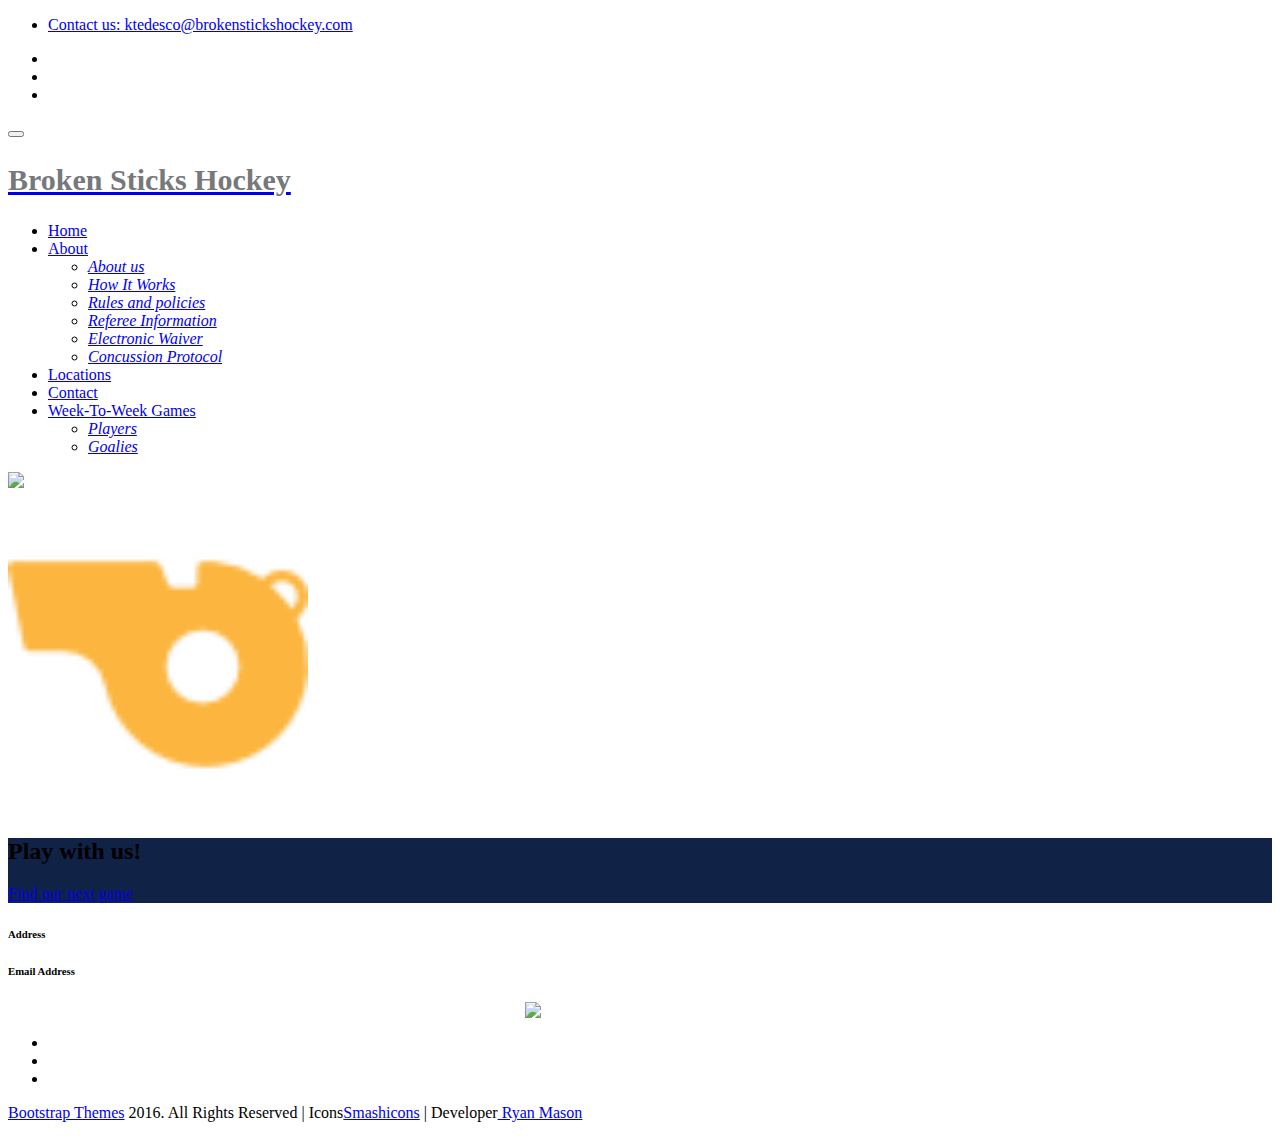
==== index.html @ 3d78247d "clean up" ====
<!doctype html>
<!--[if lt IE 7]>      <html class="no-js lt-ie9 lt-ie8 lt-ie7" lang=""> <![endif]-->
<!--[if IE 7]>         <html class="no-js lt-ie9 lt-ie8" lang=""> <![endif]-->
<!--[if IE 8]>         <html class="no-js lt-ie9" lang=""> <![endif]-->
<!--[if gt IE 8]><!-->
<html class="no-js" lang="en">
<!--<![endif]-->

<head>
    <meta charset="utf-8">
    <title>Broken Sticks Hockey</title>
    <meta name="description" content="">
    <meta name="viewport" content="width=device-width, initial-scale=1">
    <link rel="icon" type="image/png" href="favicon.ico">

    <!--Google Font link-->
    <link href="https://fonts.googleapis.com/css?family=Raleway:100,100i,200,200i,300,300i,400,400i,500,500i,600,600i,700,700i,800,800i,900,900i" rel="stylesheet">


    <link rel="stylesheet" href="assets/css/slick/slick.css">
    <link rel="stylesheet" href="assets/css/slick/slick-theme.css">
    <link rel="stylesheet" href="assets/css/animate.css">
    <link rel="stylesheet" href="assets/css/iconfont.css">
    <link rel="stylesheet" href="assets/css/font-awesome.min.css">
    <link rel="stylesheet" href="assets/css/bootstrap.css">
    <link rel="stylesheet" href="assets/css/magnific-popup.css">
    <link rel="stylesheet" href="assets/css/bootsnav.css">
    <link rel="stylesheet" href="assets/css/customCSS.css">
    <link rel="icon" type="image/png" sizes="192x192" href="favicon.png">

    <!-- xsslider slider css -->


    <!--<link rel="stylesheet" href="assets/css/xsslider.css">-->




    <!--For Plugins external css-->
    <!--<link rel="stylesheet" href="assets/css/plugins.css" />-->

    <!--Theme custom css -->
    <link rel="stylesheet" href="assets/css/style.css">
    <!--<link rel="stylesheet" href="assets/css/colors/maron.css">-->

    <!--Theme Responsive css-->
    <link rel="stylesheet" href="assets/css/responsive.css" />
    <script type="text/javascript" src="//brokenstickshockey.checkfront.com/lib/interface--31.js"></script>
    <script src="assets/js/vendor/modernizr-2.8.3-respond-1.4.2.min.js"></script>
</head>

<body data-spy="scroll" data-target=".navbar-collapse">


    <!-- Preloader -->
    <div id="loading">
        <div id="loading-center">
            <div id="loading-center-absolute">
                <div class="object" id="object_one"></div>
                <div class="object" id="object_two"></div>
                <div class="object" id="object_three"></div>
                <div class="object" id="object_four"></div>
            </div>
        </div>
    </div>
    <!--End off Preloader -->


    <div class="culmn">
        <!--Home page style-->





<nav class="navbar navbar-default bootsnav navbar-fixed">
                     <div class="navbar-top bg-grey fix">
                        <div class="container">
                           <div class="row">
                              <div class="col-md-6">
                                 <div class="navbar-callus text-left sm-text-center">
                                    <ul class="list-inline">
                                       <li><a href="contact.html"><i class="fa fa-envelope-o text-color"></i> Contact us: ktedesco@brokenstickshockey.com</a></li>
                                    </ul>
                                 </div>
                              </div>
                              <div class="col-md-6">
                                 <div class="navbar-socail text-right sm-text-center">
                                    <ul class="list-inline">
                                       <li><a href="https://www.facebook.com/BrokenSticksHockey/" target="-_blank"><i class="fa fa-facebook"></i></a></li>
                                       <li><a href="https://twitter.com/Broken_Sticks" target="_blank"><i class="fa fa-twitter"></i></a></li>
                                       <li><a href="https://www.instagram.com/brokenstickshockey/" target="_blank"><i class="fa fa-instagram" ></i></a></li>
                                    </ul>
                                 </div>
                              </div>
                           </div>
                        </div>
                     </div>
                     <!-- Start Top Search 
                        <div class="top-search">
                            <div class="container">
                                <div class="input-group">
                                    <span class="input-group-addon"><i class="fa fa-search"></i></span>
                                    <input type="text" class="form-control" placeholder="Search">
                                    <span class="input-group-addon close-search"><i class="fa fa-times"></i></span>
                                </div>
                            </div>
                        </div>
                         End Top Search -->
                     <div class="container">
                        <!--  <div class="attr-nav">
                           <ul>
                               <li class="search"><a href="#"><i class="fa fa-search"></i></a></li>
                           </ul>
                           </div> 
                           -->
                        <!-- Start Header Navigation -->
                        <div class="navbar-header">
                           <button type="button" class="navbar-toggle" data-toggle="collapse" data-target="#navbar-menu">
                           <i class="fa fa-bars"></i>
                           </button>
                           <a class="navbar-brand" href="index.html">
                              <!-- <img src="assets/images/logo.jpg" class="logo" alt="" > -->
                              <h2 class="text-uppercase custum-header">Broken Sticks Hockey</h2>
                              <!--<img src="assets/images/footer-logo.png" class="logo logo-scrolled" alt="">-->
                           </a>
                        </div>
                        <!-- End Header Navigation -->
                        <!-- navbar menu -->
                        <div class="collapse navbar-collapse" id="navbar-menu">
                           <ul class="nav navbar-nav navbar-right">
                              <li><a href="index.html">Home</a></li>
                              <li class="dropdown-submenu">
                                 <a class="test" href="#">About<span class="caret"></span></a>
                                 <ul class="dropdown-menu font-italic">
                                    <li><a href="about.html" style="font-style: italic">About us</a></li>
                                    <li><a href="about.html#how-it-works" style="font-style: italic">How It Works</a></li>
                                    <li><a href="about.html#rules" style="font-style: italic">Rules and policies</a></li>
                                    <li><a href="about.html#referee-information" style="font-style: italic">Referee Information</a></li>
                                    <li><a href="about.html#assumptions" style="font-style: italic">Electronic Waiver</a></li>
                                    <li><a href="about.html#ConcussionProtocol" style="font-style: italic">Concussion Protocol</a></li>
                                 </ul>
                              </li>
                              <li><a href="locations.html">Locations</a></li>
                              <li><a href="contact.html">Contact</a></li>
                              <li class="dropdown-submenu">
                                 <a class="test" href="#">Week-To-Week Games<span class="caret"></span></a>
                                 <ul class="dropdown-menu font-italic">
                                    <li><a href="week-to-week.html#players" style="font-style: italic">Players</a></li>
                                    <li><a href="week-to-week.html#goalies" style="font-style: italic">Goalies</a></li>
                                 </ul>
                              </li>
                           </ul>
                        </div>
                        <!-- /.navbar-collapse -->
                     </div>
                  </nav>
        <!--Home Sections-->

        <section id="home" class="home bg-black fix">
            <div class="overlay"></div>
            <div class="container">
                <div class="row">
                    <div class="main_home text-center">
                        <div class="col-md-12">
                            <div class="hello_slid">
                                <div class="slid_item">
                                    <div class="home_text ">
                                        <img class="custom-img" src="assets/images/BROKEN-STICKS-LOGO.png">
                                    </div>

                                </div>
                                <!-- End off slid item -->


                            </div>
                        </div>
                        <!--End off container -->
        </section>
        <!--End off Home Sections-->







        <!--Test section-->
        <section id="test" class="test bg-grey roomy-60 fix">
            <div class="container">
                <div class="row">
                    <div class="main_test fix">

                        <div class="col-md-12 col-sm-12 col-xs-12">
                            <div class="head_title text-center fix">
                                <h2 id="home-title" class="text-uppercase"></h2>
                                <h5 id="home-description"></h5>
                            </div>
                        </div>


                    </div>
                </div>
            </div>
        </section>
        <!-- End off test section -->

        <!--Featured Section-->
        <section id="features" class="features">
            <div class="container">
                <div class="row">
                    <div class="main_features fix roomy-70">
                        <div class="col-md-4">
                            <div class="features_item sm-m-top-30">
                                <div class="f_item_icon">
                                    <i class="fa fa-calendar-check-o text-color"></i>
                                </div>
                                <div class="f_item_text">
                                    <h3 id="three-item-row-two-one"></h3>
                                    <p id="three-item-row-one"></p>
                                </div>
                            </div>
                        </div>
                        <div class="col-md-4">
                            <div class="features_item sm-m-top-30">
                                <div class="f_item_icon">
                                    <img class="custom-img" src="assets/images/whistle.png">
                                </div>
                                <div class="f_item_text">
                                    <h3 id="three-item-row-two-title"></h3>
                                    <p id="three-item-row-two"></p>
                                </div>
                            </div>
                        </div>
                        <div class="col-md-4">
                            <div class="features_item sm-m-top-30">
                                <div class="f_item_icon">
                                    <i class="fa fa-bullseye text-color"></i>
                                </div>
                                <div class="f_item_text">
                                    <h3 id="three-item-row-three-title"></h3>
                                    <p id="three-item-row-three"></p>
                                </div>
                            </div>
                        </div>
                    </div>
                </div>
                <!-- End off row -->
            </div>
            <!-- End off container -->
        </section>
        <!-- End off Featured Section-->

        <!--Call to  action section-->
        <section id="action" class="action bg-primary roomy-40">
            <div class="container">
                <div class="row">
                    <div class="maine_action">
                        <div class="col-md-7">
                            <div class="action_item text-center">
                                <h2 class="text-white text-uppercase">Play with us!</h2>
                            </div>
                        </div>
                        <div class="col-md-5">
                            <div class="action_btn text-left sm-text-center">
                                <a href="week-to-week.html" class="btn btn-default">Find our next game</a>
                            </div>
                        </div>
                    </div>
                </div>
            </div>
        </section>




 <footer id="contact" class="footer action-lage bg-black p-top-80">
                <!--<div class="action-lage"></div>-->
                <div class="container">
                    <div class="row">
                        <div class="widget_area">
                            <div class="col-md-6">
                                <div class="widget_item widget_about">
                                <div class="widget_ab_item m-top-30">
                                        <div class="item_icon"><i class="fa fa-location-arrow"></i></div>
                                        <div class="widget_ab_item_text">
                                            <h6 class="text-white">Address</h6>
                                            <p  id='footer-address' ></p>
                                        </div>
                                    </div>
                                     <div class="widget_ab_item m-top-30">
                                        <div class="item_icon"><i class="fa fa-envelope-o"></i></div>
                                        <div class="widget_ab_item_text">
                                            <h6 class="text-white">Email Address</h6>
                                            <p id='footer-email' ></p>
                                        </div>
                                    </div>
                                </div><!-- End off widget item -->
                            </div><!-- End off col-md-3 -->

                
                    

                            <div class="col-md-6">
                                <div class="widget_item widget_newsletter sm-m-top-50">
                                    <div class="widget_brand ">
                                        <a href="#" class="text-uppercase text-center"><img class="custom-img" src="assets/images/BROKEN-STICKS-LOGO.png" style="width: 230px;margin: auto;display:  block;"></a>
                                        <p id='footer-description'></p>
                                    </div>
                                    <ul class="list-inline m-top-20">
                                       <li><a href="https://www.facebook.com/BrokenSticksHockey/" target="-_blank"><i class="fa fa-facebook"></i></a></li>
                                        <li><a href="https://twitter.com/Broken_Sticks" target="_blank"><i class="fa fa-twitter"></i></a></li>
                                        <li><a href="https://www.instagram.com/brokenstickshockey/" target="_blank"><i class="fa fa-instagram" ></i></a></li>
                                    </ul>

                                </div><!-- End off widget item -->
                            </div><!-- End off col-md-3 -->
                        </div>
                    </div>
                </div>
                <div class="main_footer fix bg-mega text-center p-top-40 p-bottom-30 m-top-80">
                    <div class="col-md-12">
                        <p class="wow fadeInRight" data-wow-duration="1s">
                            <a target="_blank" href="https://bootstrapthemes.co">Bootstrap Themes</a> 
                            2016. All Rights Reserved |
                            Icons<a href="https://www.flaticon.com/authors/smashicons" title="Smashicons">Smashicons</a>
                            | Developer<a target="_blank" href="http://ryanmasonjar.com/"> Ryan Mason</a> 
                        </p>

                    </div>
                </div>
            </footer>




        </div>

        <!-- JS includes -->

        <script src="assets/js/vendor/jquery-1.11.2.min.js"></script>
        <script src="assets/js/vendor/bootstrap.min.js"></script>

        <script src="assets/js/owl.carousel.min.js"></script>
        <script src="assets/js/jquery.magnific-popup.js"></script>
        <script src="assets/js/jquery.easing.1.3.js"></script>
        <script src="assets/css/slick/slick.js"></script>
        <script src="assets/css/slick/slick.min.js"></script>
        <script src="assets/js/jquery.collapse.js"></script>
        <script src="assets/js/bootsnav.js"></script>



        <script src="assets/js/plugins.js"></script>
        <script src="assets/js/main.js"></script>
        <script src="assets/js/customJS.js"></script>
        <script src="https://www.w3schools.com/lib/w3.js"></script>
        <script>
            w3.includeHTML();
        </script>

</body>

</html>
---- assets/css/customCSS.css ----
/*
.culmn{ margin-top: 72px !important; }
nav.navbar.bootsnav.navbar-fixed {
    top: 0;
}
*/
/*nav {
    position: relative;
    height: 100px;

}*/


.custum-header {
	color: #76787b;
    font-size: 30px;
}

.custom-img {
	width:300px;
	margin: auto;
	-webkit-filter: drop-shadow(0px 0px 5px rgba(236, 236, 236, 0.32));
}

.custom-bg-color {
	background: #fcb542;
}

.text-color:before {
	color: #fcb542;

}

.navbar-socail li a:hover {
    background-color: #102246;
 }


.bg-primary {
    background-color: #102246!important;
}

.btn-primary {
	background-color: #102246!important;
	border-color: #102246!important;
}

.action-lage:before {

    border-top: 20px solid #102246!important;
}

h1 span, h2 span, h3 span, h4 span, h5 span, p span {
    color: #797979!important;
}

.action_btn .btn-default:hover {
    background-color: #102246!important;
    color: #ffffff!important;
    border-color: #ffffff!important;
}

.btn-primary:hover {
   	background-color: transparent!important;
    border-color: #b6b6b6!important;
    color: #444444!important;
}

.btn-default:hover {
    border-color: #b6b6b6!important;
    background-color: #102246!important;
    color: #ffffff!important;


}

table {
    background-color: transparent!important;
    text-align: left;
    max-width: 600px;
    /* margin: 0 auto; */
    margin:auto!important;
   
}

table td {
/*     display:list-item;
    list-style:disc inside;*/
    padding:4px 0px;
    margin:0;
}

.anchor{
  display: block;
  height: 123px; /*same height as header*/
  margin-top: -123px;
   /*same height as header*/
  visibility: hidden;
}
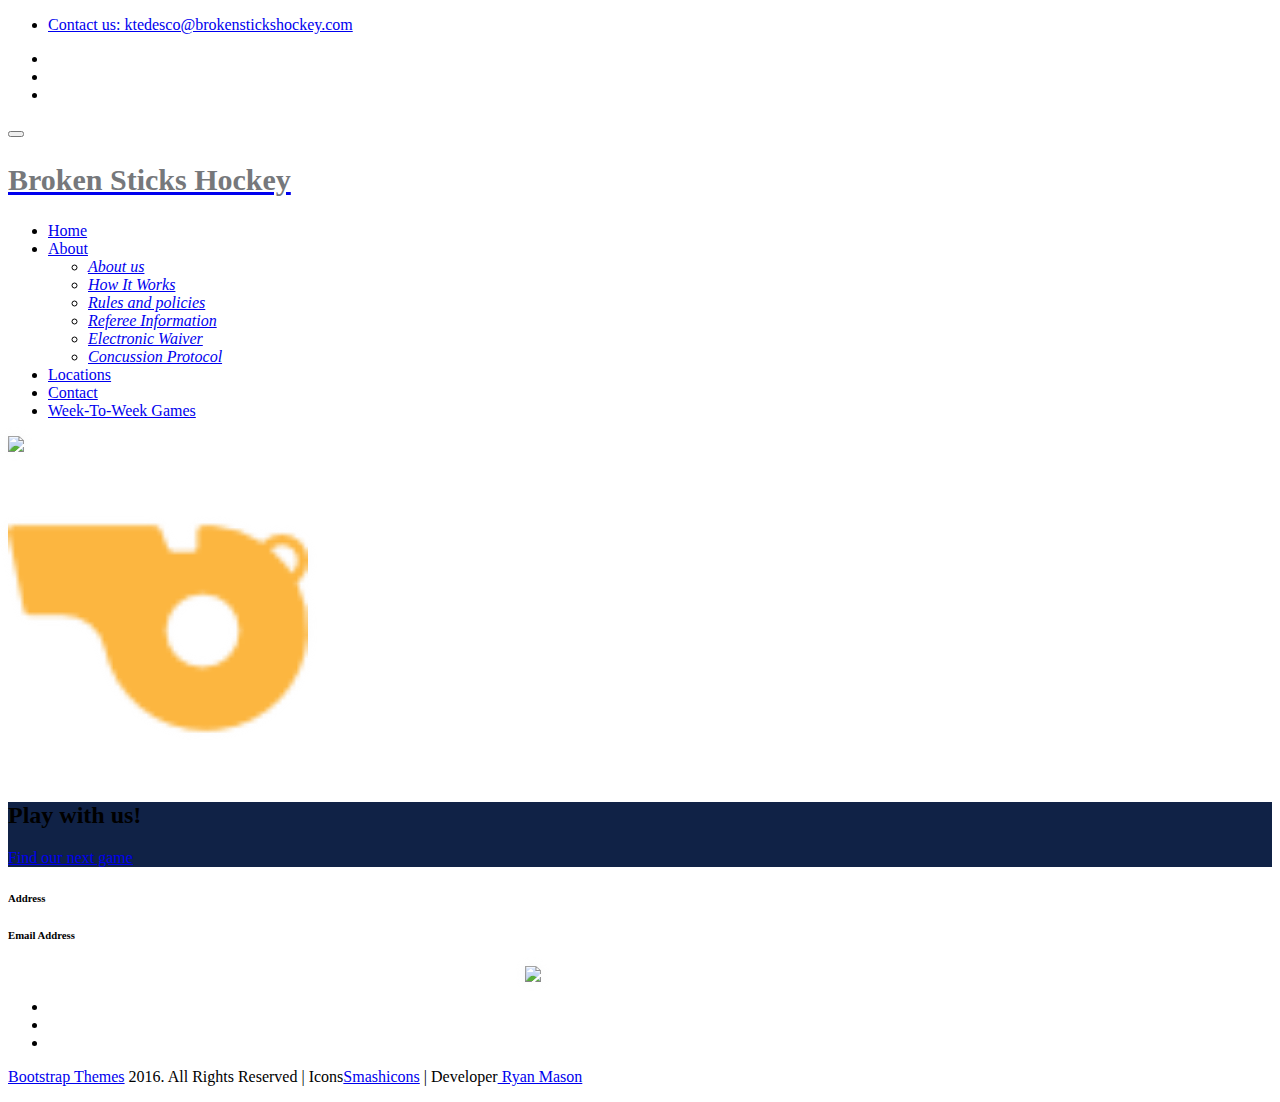
==== commit 3c49f257: "fix check front" ====
--- a/index.html
+++ b/index.html
@@ -45,7 +45,6 @@
 
     <!--Theme Responsive css-->
     <link rel="stylesheet" href="assets/css/responsive.css" />
-    <script type="text/javascript" src="//brokenstickshockey.checkfront.com/lib/interface--31.js"></script>
     <script src="assets/js/vendor/modernizr-2.8.3-respond-1.4.2.min.js"></script>
 </head>
 
@@ -143,13 +142,7 @@
                               </li>
                               <li><a href="locations.html">Locations</a></li>
                               <li><a href="contact.html">Contact</a></li>
-                              <li class="dropdown-submenu">
-                                 <a class="test" href="#">Week-To-Week Games<span class="caret"></span></a>
-                                 <ul class="dropdown-menu font-italic">
-                                    <li><a href="week-to-week.html#players" style="font-style: italic">Players</a></li>
-                                    <li><a href="week-to-week.html#goalies" style="font-style: italic">Goalies</a></li>
-                                 </ul>
-                              </li>
+                              <li><a href="week-to-week.html">Week-To-Week Games</a></li>
                            </ul>
                         </div>
                         <!-- /.navbar-collapse -->
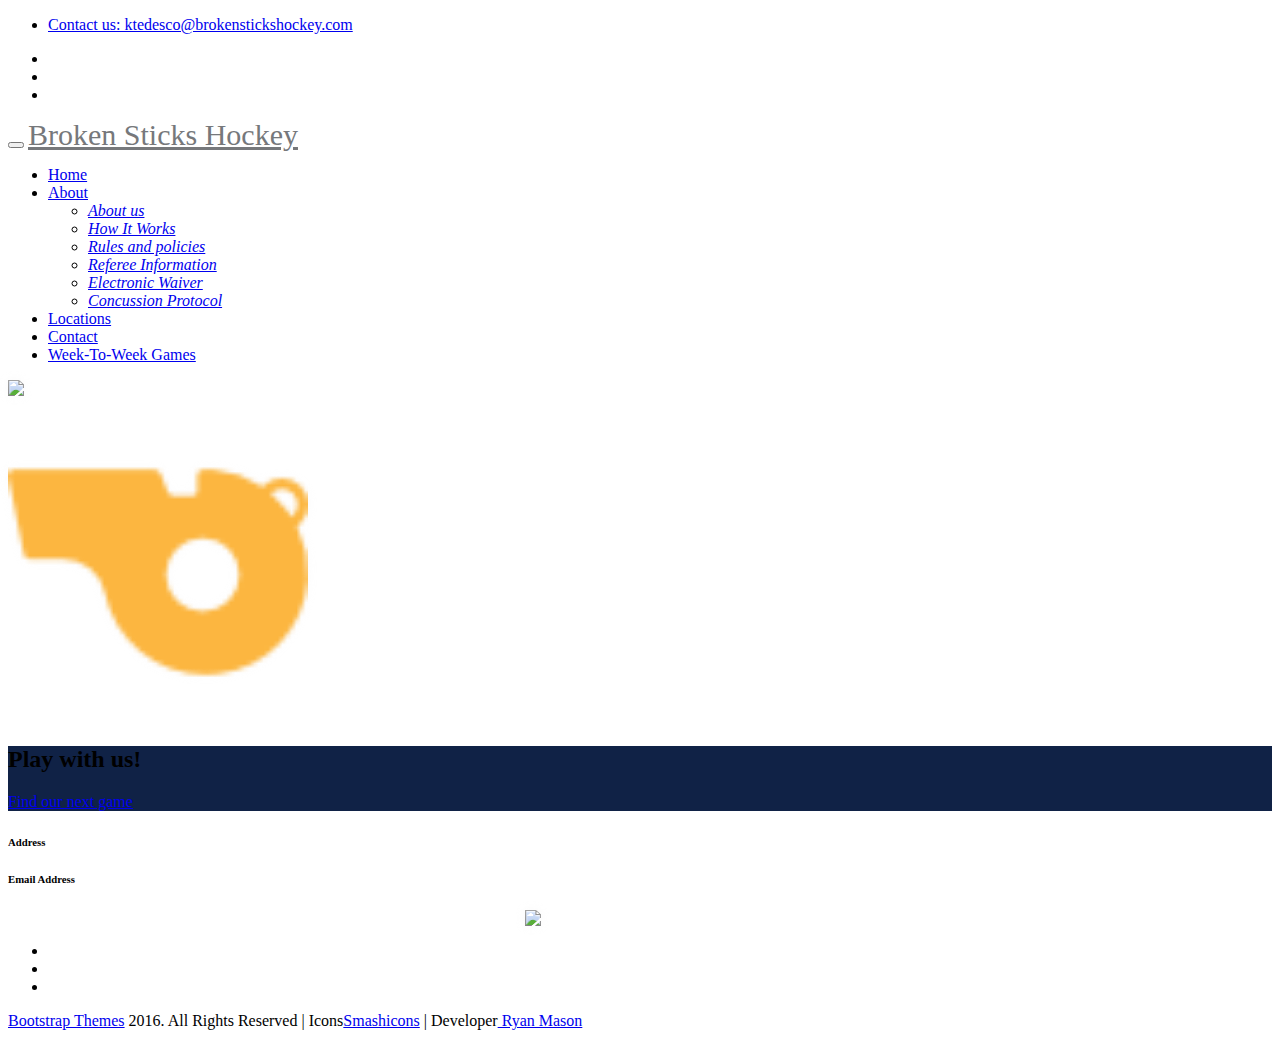
==== commit 45390532: "fix mobile view" ====
--- a/index.html
+++ b/index.html
@@ -95,7 +95,7 @@
                            </div>
                         </div>
                      </div>
-                     <!-- Start Top Search 
+                     <!-- Start Top Search
                         <div class="top-search">
                             <div class="container">
                                 <div class="input-group">
@@ -111,16 +111,16 @@
                            <ul>
                                <li class="search"><a href="#"><i class="fa fa-search"></i></a></li>
                            </ul>
-                           </div> 
+                           </div>
                            -->
                         <!-- Start Header Navigation -->
                         <div class="navbar-header">
                            <button type="button" class="navbar-toggle" data-toggle="collapse" data-target="#navbar-menu">
                            <i class="fa fa-bars"></i>
                            </button>
-                           <a class="navbar-brand" href="index.html">
+                           <a class="navbar-brand text-uppercase custum-header"href="index.html">
                               <!-- <img src="assets/images/logo.jpg" class="logo" alt="" > -->
-                              <h2 class="text-uppercase custum-header">Broken Sticks Hockey</h2>
+                              Broken Sticks Hockey
                               <!--<img src="assets/images/footer-logo.png" class="logo logo-scrolled" alt="">-->
                            </a>
                         </div>
@@ -291,8 +291,8 @@
                                 </div><!-- End off widget item -->
                             </div><!-- End off col-md-3 -->
 
-                
-                    
+
+
 
                             <div class="col-md-6">
                                 <div class="widget_item widget_newsletter sm-m-top-50">
@@ -314,10 +314,10 @@
                 <div class="main_footer fix bg-mega text-center p-top-40 p-bottom-30 m-top-80">
                     <div class="col-md-12">
                         <p class="wow fadeInRight" data-wow-duration="1s">
-                            <a target="_blank" href="https://bootstrapthemes.co">Bootstrap Themes</a> 
+                            <a target="_blank" href="https://bootstrapthemes.co">Bootstrap Themes</a>
                             2016. All Rights Reserved |
                             Icons<a href="https://www.flaticon.com/authors/smashicons" title="Smashicons">Smashicons</a>
-                            | Developer<a target="_blank" href="http://ryanmasonjar.com/"> Ryan Mason</a> 
+                            | Developer<a target="_blank" href="http://ryanmasonjar.com/"> Ryan Mason</a>
                         </p>
 
                     </div>
@@ -354,4 +354,4 @@
 
 </body>
 
-</html>+</html>
--- a/assets/css/customCSS.css
+++ b/assets/css/customCSS.css
@@ -13,7 +13,9 @@
 
 .custum-header {
 	color: #76787b;
-    font-size: 30px;
+  font-size: 30px;
+	line-height: 30px;
+	padding-bottom: 40px!important;
 }
 
 .custom-img {
@@ -80,7 +82,7 @@
     max-width: 600px;
     /* margin: 0 auto; */
     margin:auto!important;
-   
+
 }
 
 table td {
@@ -96,4 +98,13 @@
   margin-top: -123px;
    /*same height as header*/
   visibility: hidden;
-}+}
+
+@media (max-width: 992px) {
+	nav.navbar.bootsnav .navbar-toggle {
+	    display: inline-block;
+	    float: left;
+	    margin-right: -200px;
+	    margin-top: 21px;
+	}
+}
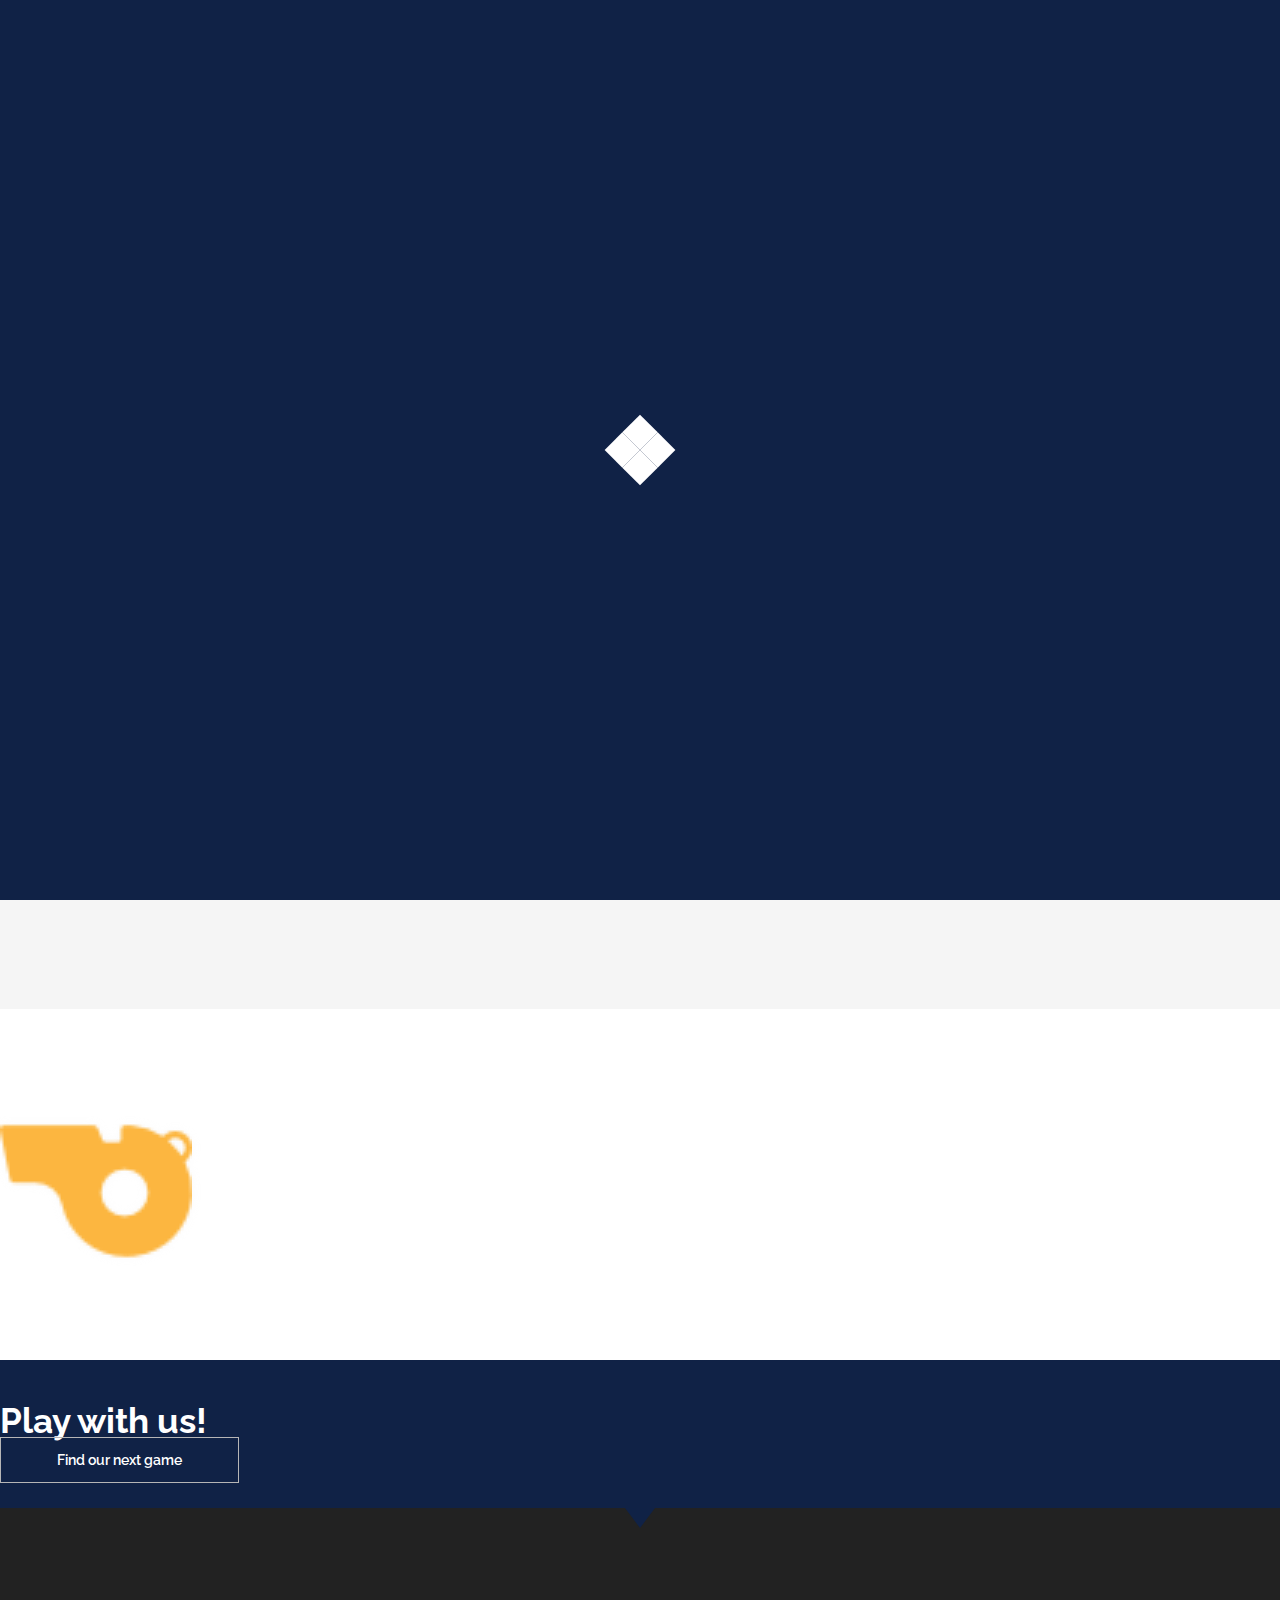
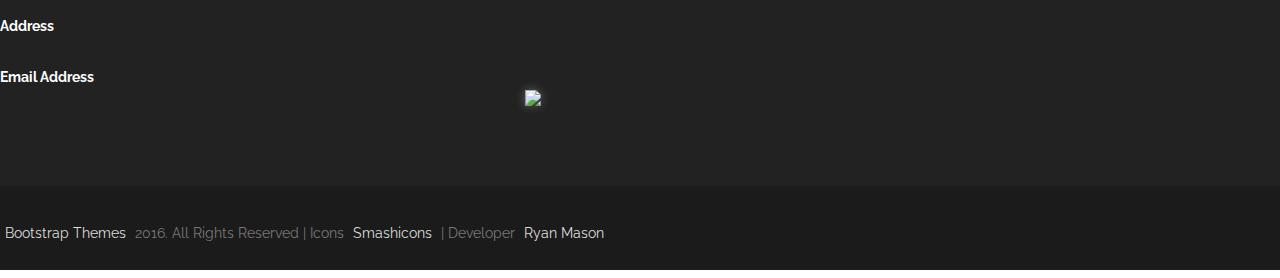
==== commit 9908bcd4: "add carousel" ====
--- a/index.html
+++ b/index.html
@@ -7,95 +7,95 @@
 <!--<![endif]-->
 
 <head>
-    <meta charset="utf-8">
-    <title>Broken Sticks Hockey</title>
-    <meta name="description" content="">
-    <meta name="viewport" content="width=device-width, initial-scale=1">
-    <link rel="icon" type="image/png" href="favicon.ico">
-
-    <!--Google Font link-->
-    <link href="https://fonts.googleapis.com/css?family=Raleway:100,100i,200,200i,300,300i,400,400i,500,500i,600,600i,700,700i,800,800i,900,900i" rel="stylesheet">
-
-
-    <link rel="stylesheet" href="assets/css/slick/slick.css">
-    <link rel="stylesheet" href="assets/css/slick/slick-theme.css">
-    <link rel="stylesheet" href="assets/css/animate.css">
-    <link rel="stylesheet" href="assets/css/iconfont.css">
-    <link rel="stylesheet" href="assets/css/font-awesome.min.css">
-    <link rel="stylesheet" href="assets/css/bootstrap.css">
-    <link rel="stylesheet" href="assets/css/magnific-popup.css">
-    <link rel="stylesheet" href="assets/css/bootsnav.css">
-    <link rel="stylesheet" href="assets/css/customCSS.css">
-    <link rel="icon" type="image/png" sizes="192x192" href="favicon.png">
-
-    <!-- xsslider slider css -->
-
-
-    <!--<link rel="stylesheet" href="assets/css/xsslider.css">-->
-
-
-
-
-    <!--For Plugins external css-->
-    <!--<link rel="stylesheet" href="assets/css/plugins.css" />-->
-
-    <!--Theme custom css -->
-    <link rel="stylesheet" href="assets/css/style.css">
-    <!--<link rel="stylesheet" href="assets/css/colors/maron.css">-->
-
-    <!--Theme Responsive css-->
-    <link rel="stylesheet" href="assets/css/responsive.css" />
-    <script src="assets/js/vendor/modernizr-2.8.3-respond-1.4.2.min.js"></script>
+  <meta charset="utf-8">
+  <title>Broken Sticks Hockey</title>
+  <meta name="description" content="">
+  <meta name="viewport" content="width=device-width, initial-scale=1">
+  <link rel="icon" type="image/png" href="favicon.ico">
+
+  <!--Google Font link-->
+  <link href="https://fonts.googleapis.com/css?family=Raleway:100,100i,200,200i,300,300i,400,400i,500,500i,600,600i,700,700i,800,800i,900,900i" rel="stylesheet">
+
+
+  <link rel="stylesheet" href="assets/css/slick/slick.css">
+  <link rel="stylesheet" href="assets/css/slick/slick-theme.css">
+  <link rel="stylesheet" href="assets/css/animate.css">
+  <link rel="stylesheet" href="assets/css/iconfont.css">
+  <link rel="stylesheet" href="assets/css/font-awesome.min.css">
+  <link rel="stylesheet" href="assets/css/bootstrap.css">
+  <link rel="stylesheet" href="assets/css/magnific-popup.css">
+  <link rel="stylesheet" href="assets/css/bootsnav.css">
+  <link rel="stylesheet" href="assets/css/customCSS.css">
+  <link rel="icon" type="image/png" sizes="192x192" href="favicon.png">
+
+  <!-- xsslider slider css -->
+
+
+  <!--<link rel="stylesheet" href="assets/css/xsslider.css">-->
+
+
+
+
+  <!--For Plugins external css-->
+  <!--<link rel="stylesheet" href="assets/css/plugins.css" />-->
+
+  <!--Theme custom css -->
+  <link rel="stylesheet" href="assets/css/style.css">
+  <!--<link rel="stylesheet" href="assets/css/colors/maron.css">-->
+
+  <!--Theme Responsive css-->
+  <link rel="stylesheet" href="assets/css/responsive.css" />
+  <script src="assets/js/vendor/modernizr-2.8.3-respond-1.4.2.min.js"></script>
 </head>
 
 <body data-spy="scroll" data-target=".navbar-collapse">
 
 
-    <!-- Preloader -->
-    <div id="loading">
-        <div id="loading-center">
-            <div id="loading-center-absolute">
-                <div class="object" id="object_one"></div>
-                <div class="object" id="object_two"></div>
-                <div class="object" id="object_three"></div>
-                <div class="object" id="object_four"></div>
-            </div>
-        </div>
+  <!-- Preloader -->
+  <div id="loading">
+    <div id="loading-center">
+      <div id="loading-center-absolute">
+        <div class="object" id="object_one"></div>
+        <div class="object" id="object_two"></div>
+        <div class="object" id="object_three"></div>
+        <div class="object" id="object_four"></div>
+      </div>
     </div>
-    <!--End off Preloader -->
-
-
-    <div class="culmn">
-        <!--Home page style-->
-
-
-
-
-
-<nav class="navbar navbar-default bootsnav navbar-fixed">
-                     <div class="navbar-top bg-grey fix">
-                        <div class="container">
-                           <div class="row">
-                              <div class="col-md-6">
-                                 <div class="navbar-callus text-left sm-text-center">
-                                    <ul class="list-inline">
-                                       <li><a href="contact.html"><i class="fa fa-envelope-o text-color"></i> Contact us: ktedesco@brokenstickshockey.com</a></li>
-                                    </ul>
-                                 </div>
-                              </div>
-                              <div class="col-md-6">
-                                 <div class="navbar-socail text-right sm-text-center">
-                                    <ul class="list-inline">
-                                       <li><a href="https://www.facebook.com/BrokenSticksHockey/" target="-_blank"><i class="fa fa-facebook"></i></a></li>
-                                       <li><a href="https://twitter.com/Broken_Sticks" target="_blank"><i class="fa fa-twitter"></i></a></li>
-                                       <li><a href="https://www.instagram.com/brokenstickshockey/" target="_blank"><i class="fa fa-instagram" ></i></a></li>
-                                    </ul>
-                                 </div>
-                              </div>
-                           </div>
-                        </div>
-                     </div>
-                     <!-- Start Top Search
+  </div>
+  <!--End off Preloader -->
+
+
+  <div class="culmn">
+    <!--Home page style-->
+
+
+
+
+
+    <nav class="navbar navbar-default bootsnav navbar-fixed">
+      <div class="navbar-top bg-grey fix">
+        <div class="container">
+          <div class="row">
+            <div class="col-md-6">
+              <div class="navbar-callus text-left sm-text-center">
+                <ul class="list-inline">
+                  <li><a href="contact.html"><i class="fa fa-envelope-o text-color"></i> Contact us: ktedesco@brokenstickshockey.com</a></li>
+                </ul>
+              </div>
+            </div>
+            <div class="col-md-6">
+              <div class="navbar-socail text-right sm-text-center">
+                <ul class="list-inline">
+                  <li><a href="https://www.facebook.com/BrokenSticksHockey/" target="-_blank"><i class="fa fa-facebook"></i></a></li>
+                  <li><a href="https://twitter.com/Broken_Sticks" target="_blank"><i class="fa fa-twitter"></i></a></li>
+                  <li><a href="https://www.instagram.com/brokenstickshockey/" target="_blank"><i class="fa fa-instagram" ></i></a></li>
+                </ul>
+              </div>
+            </div>
+          </div>
+        </div>
+      </div>
+      <!-- Start Top Search
                         <div class="top-search">
                             <div class="container">
                                 <div class="input-group">
@@ -106,251 +106,307 @@
                             </div>
                         </div>
                          End Top Search -->
-                     <div class="container">
-                        <!--  <div class="attr-nav">
+      <div class="container">
+        <!--  <div class="attr-nav">
                            <ul>
                                <li class="search"><a href="#"><i class="fa fa-search"></i></a></li>
                            </ul>
                            </div>
                            -->
-                        <!-- Start Header Navigation -->
-                        <div class="navbar-header">
-                           <button type="button" class="navbar-toggle" data-toggle="collapse" data-target="#navbar-menu">
+        <!-- Start Header Navigation -->
+        <div class="navbar-header">
+          <button type="button" class="navbar-toggle" data-toggle="collapse" data-target="#navbar-menu">
                            <i class="fa fa-bars"></i>
                            </button>
-                           <a class="navbar-brand text-uppercase custum-header"href="index.html">
-                              <!-- <img src="assets/images/logo.jpg" class="logo" alt="" > -->
-                              Broken Sticks Hockey
-                              <!--<img src="assets/images/footer-logo.png" class="logo logo-scrolled" alt="">-->
-                           </a>
-                        </div>
-                        <!-- End Header Navigation -->
-                        <!-- navbar menu -->
-                        <div class="collapse navbar-collapse" id="navbar-menu">
-                           <ul class="nav navbar-nav navbar-right">
-                              <li><a href="index.html">Home</a></li>
-                              <li class="dropdown-submenu">
-                                 <a class="test" href="#">About<span class="caret"></span></a>
-                                 <ul class="dropdown-menu font-italic">
-                                    <li><a href="about.html" style="font-style: italic">About us</a></li>
-                                    <li><a href="about.html#how-it-works" style="font-style: italic">How It Works</a></li>
-                                    <li><a href="about.html#rules" style="font-style: italic">Rules and policies</a></li>
-                                    <li><a href="about.html#referee-information" style="font-style: italic">Referee Information</a></li>
-                                    <li><a href="about.html#assumptions" style="font-style: italic">Electronic Waiver</a></li>
-                                    <li><a href="about.html#ConcussionProtocol" style="font-style: italic">Concussion Protocol</a></li>
-                                 </ul>
-                              </li>
-                              <li><a href="locations.html">Locations</a></li>
-                              <li><a href="contact.html">Contact</a></li>
-                              <li><a href="week-to-week.html">Week-To-Week Games</a></li>
-                           </ul>
-                        </div>
-                        <!-- /.navbar-collapse -->
-                     </div>
-                  </nav>
-        <!--Home Sections-->
-
-        <section id="home" class="home bg-black fix">
-            <div class="overlay"></div>
-            <div class="container">
-                <div class="row">
-                    <div class="main_home text-center">
-                        <div class="col-md-12">
-                            <div class="hello_slid">
-                                <div class="slid_item">
-                                    <div class="home_text ">
-                                        <img class="custom-img" src="assets/images/BROKEN-STICKS-LOGO.png">
-                                    </div>
-
-                                </div>
-                                <!-- End off slid item -->
-
-
-                            </div>
-                        </div>
-                        <!--End off container -->
-        </section>
-        <!--End off Home Sections-->
-
-
-
-
-
-
-
-        <!--Test section-->
-        <section id="test" class="test bg-grey roomy-60 fix">
-            <div class="container">
-                <div class="row">
-                    <div class="main_test fix">
-
-                        <div class="col-md-12 col-sm-12 col-xs-12">
-                            <div class="head_title text-center fix">
-                                <h2 id="home-title" class="text-uppercase"></h2>
-                                <h5 id="home-description"></h5>
-                            </div>
-                        </div>
-
-
-                    </div>
-                </div>
-            </div>
-        </section>
-        <!-- End off test section -->
-
-        <!--Featured Section-->
-        <section id="features" class="features">
-            <div class="container">
-                <div class="row">
-                    <div class="main_features fix roomy-70">
-                        <div class="col-md-4">
-                            <div class="features_item sm-m-top-30">
-                                <div class="f_item_icon">
-                                    <i class="fa fa-calendar-check-o text-color"></i>
-                                </div>
-                                <div class="f_item_text">
-                                    <h3 id="three-item-row-two-one"></h3>
-                                    <p id="three-item-row-one"></p>
+          <a class="navbar-brand text-uppercase custum-header" href="index.html">
+            <!-- <img src="assets/images/logo.jpg" class="logo" alt="" > -->
+            Broken Sticks Hockey
+            <!--<img src="assets/images/footer-logo.png" class="logo logo-scrolled" alt="">-->
+          </a>
+        </div>
+        <!-- End Header Navigation -->
+        <!-- navbar menu -->
+        <div class="collapse navbar-collapse" id="navbar-menu">
+          <ul class="nav navbar-nav navbar-right">
+            <li><a href="index.html">Home</a></li>
+            <li class="dropdown-submenu">
+              <a class="test" href="#">About<span class="caret"></span></a>
+              <ul class="dropdown-menu font-italic">
+                <li><a href="about.html" style="font-style: italic">About us</a></li>
+                <li><a href="about.html#how-it-works" style="font-style: italic">How It Works</a></li>
+                <li><a href="about.html#rules" style="font-style: italic">Rules and policies</a></li>
+                <li><a href="about.html#referee-information" style="font-style: italic">Referee Information</a></li>
+                <li><a href="about.html#assumptions" style="font-style: italic">Electronic Waiver</a></li>
+                <li><a href="about.html#ConcussionProtocol" style="font-style: italic">Concussion Protocol</a></li>
+                <li><a href="about.html#BrokenSticksHockeyJerseys" style="font-style: italic">Broken Sticks Hockey Jerseys</a></li>
+              </ul>
+            </li>
+            <li><a href="locations.html">Locations</a></li>
+            <li><a href="contact.html">Contact</a></li>
+            <li><a href="week-to-week.html">Week-To-Week Games</a></li>
+          </ul>
+        </div>
+        <!-- /.navbar-collapse -->
+      </div>
+    </nav>
+    <!--Home Sections-->
+
+    <section id="home" class="home bg-black fix">
+      <div class="bs-example">
+        <div id="myCarousel" class="carousel slide header-carousel" data-ride="carousel" data-interval="3000"> 
+          <!-- Carousel indicators -->
+          <ol class="carousel-indicators">
+            <li data-target="#myCarousel" data-slide-to="0" class="active"></li>
+            <li data-target="#myCarousel" data-slide-to="1"></li>
+            <li data-target="#myCarousel" data-slide-to="2"></li>
+            <li data-target="#myCarousel" data-slide-to="3"></li>
+            <li data-target="#myCarousel" data-slide-to="4"></li>
+            <li data-target="#myCarousel" data-slide-to="5"></li>
+            <li data-target="#myCarousel" data-slide-to="6"></li>
+          </ol>
+          <div class="carousel-inner">
+            <div class="item active">
+              <img src="./assets/images/BrokenSticksHockey/_DSC9838.jpg" alt="First Slide">
+            </div>
+            <div class="item">
+              <img src="./assets/images/BrokenSticksHockey/_DSC9541.jpg" alt="Second Slide">
+            </div>
+            <div class="item">
+              <img src="./assets/images/BrokenSticksHockey/_DSC9765.jpg" alt="Third Slide">
+            </div>
+            <div class="item">
+              <img src="./assets/images/BrokenSticksHockey/_DSC9781.jpg" alt="forth Slide">
+            </div>
+            <div class="item">
+              <img src="./assets/images/BrokenSticksHockey/_DSC9830.jpg" alt="fith Slide">
+            </div>
+            <div class="item">
+              <img src="./assets/images/BrokenSticksHockey/_DSC9582.jpg" alt="six Slide">
+            </div>
+            <div class="item">
+              <img src="./assets/images/BrokenSticksHockey/_DSC9538.jpg" alt="six Slide">
+            </div>
+          </div>
+          <!-- Carousel controls -->
+          <a class="carousel-control left  z-index-2" href="#myCarousel" data-slide="prev"></a>
+          <a class="carousel-control right z-index-2" href="#myCarousel" data-slide="next"></a>
+        </div>
+      </div>
+      <div class="overlay"></div>
+
+      <!-- Wrapper for carousel items -->
+      <div class="main_home text-center">
+        <div class="home_text ">
+          <img class="custom-img" src="assets/images/BROKEN-STICKS-LOGO.png">
+        </div>
+      </div>
+    </section>
+
+
+
+
+
+    <!-- <section id="home" class="home bg-black fix">
+          <div class="overlay"></div>
+          <div class="container">
+              <div class="row">
+                  <div class="main_home text-center">
+                      <div class="col-md-12">
+                          <div class="hello_slid">
+                            <div class="slid_item">
+                                <div class="home_text ">
+                                    <img class="custom-img" src="assets/images/BROKEN-STICKS-LOGO.png">
                                 </div>
                             </div>
-                        </div>
-                        <div class="col-md-4">
-                            <div class="features_item sm-m-top-30">
-                                <div class="f_item_icon">
-                                    <img class="custom-img" src="assets/images/whistle.png">
-                                </div>
-                                <div class="f_item_text">
-                                    <h3 id="three-item-row-two-title"></h3>
-                                    <p id="three-item-row-two"></p>
-                                </div>
-                            </div>
-                        </div>
-                        <div class="col-md-4">
-                            <div class="features_item sm-m-top-30">
-                                <div class="f_item_icon">
-                                    <i class="fa fa-bullseye text-color"></i>
-                                </div>
-                                <div class="f_item_text">
-                                    <h3 id="three-item-row-three-title"></h3>
-                                    <p id="three-item-row-three"></p>
-                                </div>
-                            </div>
-                        </div>
+                          </div>
+                      </div>
                     </div>
-                </div>
-                <!-- End off row -->
-            </div>
-            <!-- End off container -->
-        </section>
-        <!-- End off Featured Section-->
-
-        <!--Call to  action section-->
-        <section id="action" class="action bg-primary roomy-40">
-            <div class="container">
-                <div class="row">
-                    <div class="maine_action">
-                        <div class="col-md-7">
-                            <div class="action_item text-center">
-                                <h2 class="text-white text-uppercase">Play with us!</h2>
-                            </div>
-                        </div>
-                        <div class="col-md-5">
-                            <div class="action_btn text-left sm-text-center">
-                                <a href="week-to-week.html" class="btn btn-default">Find our next game</a>
-                            </div>
-                        </div>
-                    </div>
-                </div>
-            </div>
-        </section>
-
-
-
-
- <footer id="contact" class="footer action-lage bg-black p-top-80">
-                <!--<div class="action-lage"></div>-->
-                <div class="container">
-                    <div class="row">
-                        <div class="widget_area">
-                            <div class="col-md-6">
-                                <div class="widget_item widget_about">
-                                <div class="widget_ab_item m-top-30">
-                                        <div class="item_icon"><i class="fa fa-location-arrow"></i></div>
-                                        <div class="widget_ab_item_text">
-                                            <h6 class="text-white">Address</h6>
-                                            <p  id='footer-address' ></p>
-                                        </div>
-                                    </div>
-                                     <div class="widget_ab_item m-top-30">
-                                        <div class="item_icon"><i class="fa fa-envelope-o"></i></div>
-                                        <div class="widget_ab_item_text">
-                                            <h6 class="text-white">Email Address</h6>
-                                            <p id='footer-email' ></p>
-                                        </div>
-                                    </div>
-                                </div><!-- End off widget item -->
-                            </div><!-- End off col-md-3 -->
-
-
-
-
-                            <div class="col-md-6">
-                                <div class="widget_item widget_newsletter sm-m-top-50">
-                                    <div class="widget_brand ">
-                                        <a href="#" class="text-uppercase text-center"><img class="custom-img" src="assets/images/BROKEN-STICKS-LOGO.png" style="width: 230px;margin: auto;display:  block;"></a>
-                                        <p id='footer-description'></p>
-                                    </div>
-                                    <ul class="list-inline m-top-20">
-                                       <li><a href="https://www.facebook.com/BrokenSticksHockey/" target="-_blank"><i class="fa fa-facebook"></i></a></li>
-                                        <li><a href="https://twitter.com/Broken_Sticks" target="_blank"><i class="fa fa-twitter"></i></a></li>
-                                        <li><a href="https://www.instagram.com/brokenstickshockey/" target="_blank"><i class="fa fa-instagram" ></i></a></li>
-                                    </ul>
-
-                                </div><!-- End off widget item -->
-                            </div><!-- End off col-md-3 -->
-                        </div>
-                    </div>
-                </div>
-                <div class="main_footer fix bg-mega text-center p-top-40 p-bottom-30 m-top-80">
-                    <div class="col-md-12">
-                        <p class="wow fadeInRight" data-wow-duration="1s">
-                            <a target="_blank" href="https://bootstrapthemes.co">Bootstrap Themes</a>
-                            2016. All Rights Reserved |
-                            Icons<a href="https://www.flaticon.com/authors/smashicons" title="Smashicons">Smashicons</a>
-                            | Developer<a target="_blank" href="http://ryanmasonjar.com/"> Ryan Mason</a>
-                        </p>
-
-                    </div>
-                </div>
-            </footer>
-
-
-
-
-        </div>
-
-        <!-- JS includes -->
-
-        <script src="assets/js/vendor/jquery-1.11.2.min.js"></script>
-        <script src="assets/js/vendor/bootstrap.min.js"></script>
-
-        <script src="assets/js/owl.carousel.min.js"></script>
-        <script src="assets/js/jquery.magnific-popup.js"></script>
-        <script src="assets/js/jquery.easing.1.3.js"></script>
-        <script src="assets/css/slick/slick.js"></script>
-        <script src="assets/css/slick/slick.min.js"></script>
-        <script src="assets/js/jquery.collapse.js"></script>
-        <script src="assets/js/bootsnav.js"></script>
-
-
-
-        <script src="assets/js/plugins.js"></script>
-        <script src="assets/js/main.js"></script>
-        <script src="assets/js/customJS.js"></script>
-        <script src="https://www.w3schools.com/lib/w3.js"></script>
-        <script>
-            w3.includeHTML();
-        </script>
+                  </div>
+                </div>
+        </section> -->
+    <!--End off Home Sections-->
+
+
+
+
+
+
+
+    <!--Test section-->
+    <section id="test" class="test bg-grey roomy-60 fix">
+      <div class="container">
+        <div class="row">
+          <div class="main_test fix">
+
+            <div class="col-md-12 col-sm-12 col-xs-12">
+              <div class="head_title text-center fix">
+                <h2 id="home-title" class="text-uppercase"></h2>
+                <h5 id="home-description"></h5>
+              </div>
+            </div>
+
+
+          </div>
+        </div>
+      </div>
+    </section>
+    <!-- End off test section -->
+
+    <!--Featured Section-->
+    <section id="features" class="features">
+      <div class="container">
+        <div class="row">
+          <div class="main_features fix roomy-70">
+            <div class="col-md-4">
+              <div class="features_item sm-m-top-30">
+                <div class="f_item_icon">
+                  <i class="fa fa-calendar-check-o text-color"></i>
+                </div>
+                <div class="f_item_text">
+                  <h3 id="three-item-row-two-one"></h3>
+                  <p id="three-item-row-one"></p>
+                </div>
+              </div>
+            </div>
+            <div class="col-md-4">
+              <div class="features_item sm-m-top-30">
+                <div class="f_item_icon">
+                  <img class="custom-img" src="assets/images/whistle.png">
+                </div>
+                <div class="f_item_text">
+                  <h3 id="three-item-row-two-title"></h3>
+                  <p id="three-item-row-two"></p>
+                </div>
+              </div>
+            </div>
+            <div class="col-md-4">
+              <div class="features_item sm-m-top-30">
+                <div class="f_item_icon">
+                  <i class="fa fa-bullseye text-color"></i>
+                </div>
+                <div class="f_item_text">
+                  <h3 id="three-item-row-three-title"></h3>
+                  <p id="three-item-row-three"></p>
+                </div>
+              </div>
+            </div>
+          </div>
+        </div>
+        <!-- End off row -->
+      </div>
+      <!-- End off container -->
+    </section>
+    <!-- End off Featured Section-->
+
+    <!--Call to  action section-->
+    <section id="action" class="action bg-primary roomy-40">
+      <div class="container">
+        <div class="row">
+          <div class="maine_action">
+            <div class="col-md-7">
+              <div class="action_item text-center">
+                <h2 class="text-white text-uppercase">Play with us!</h2>
+              </div>
+            </div>
+            <div class="col-md-5">
+              <div class="action_btn text-left sm-text-center">
+                <a href="week-to-week.html" class="btn btn-default">Find our next game</a>
+              </div>
+            </div>
+          </div>
+        </div>
+      </div>
+    </section>
+
+
+
+
+    <footer id="contact" class="footer action-lage bg-black p-top-80">
+      <!--<div class="action-lage"></div>-->
+      <div class="container">
+        <div class="row">
+          <div class="widget_area">
+            <div class="col-md-6">
+              <div class="widget_item widget_about">
+                <div class="widget_ab_item m-top-30">
+                  <div class="item_icon"><i class="fa fa-location-arrow"></i></div>
+                  <div class="widget_ab_item_text">
+                    <h6 class="text-white">Address</h6>
+                    <p id='footer-address'></p>
+                  </div>
+                </div>
+                <div class="widget_ab_item m-top-30">
+                  <div class="item_icon"><i class="fa fa-envelope-o"></i></div>
+                  <div class="widget_ab_item_text">
+                    <h6 class="text-white">Email Address</h6>
+                    <p id='footer-email'></p>
+                  </div>
+                </div>
+              </div>
+              <!-- End off widget item -->
+            </div>
+            <!-- End off col-md-3 -->
+
+
+
+
+            <div class="col-md-6">
+              <div class="widget_item widget_newsletter sm-m-top-50">
+                <div class="widget_brand ">
+                  <a href="#" class="text-uppercase text-center"><img class="custom-img" src="assets/images/BROKEN-STICKS-LOGO.png" style="width: 230px;margin: auto;display:  block;"></a>
+                  <p id='footer-description'></p>
+                </div>
+                <ul class="list-inline m-top-20">
+                  <li><a href="https://www.facebook.com/BrokenSticksHockey/" target="-_blank"><i class="fa fa-facebook"></i></a></li>
+                  <li><a href="https://twitter.com/Broken_Sticks" target="_blank"><i class="fa fa-twitter"></i></a></li>
+                  <li><a href="https://www.instagram.com/brokenstickshockey/" target="_blank"><i class="fa fa-instagram" ></i></a></li>
+                </ul>
+
+              </div>
+              <!-- End off widget item -->
+            </div>
+            <!-- End off col-md-3 -->
+          </div>
+        </div>
+      </div>
+      <div class="main_footer fix bg-mega text-center p-top-40 p-bottom-30 m-top-80">
+        <div class="col-md-12">
+          <p class="wow fadeInRight" data-wow-duration="1s">
+            <a target="_blank" href="https://bootstrapthemes.co">Bootstrap Themes</a> 2016. All Rights Reserved | Icons
+            <a href="https://www.flaticon.com/authors/smashicons" title="Smashicons">Smashicons</a> | Developer<a target="_blank" href="http://ryanmasonjar.com/"> Ryan Mason</a>
+          </p>
+
+        </div>
+      </div>
+    </footer>
+
+
+
+
+  </div>
+
+  <!-- JS includes -->
+
+  <script src="assets/js/vendor/jquery-1.11.2.min.js"></script>
+  <script src="assets/js/vendor/bootstrap.min.js"></script>
+
+  <script src="assets/js/owl.carousel.min.js"></script>
+  <script src="assets/js/jquery.magnific-popup.js"></script>
+  <script src="assets/js/jquery.easing.1.3.js"></script>
+  <script src="assets/css/slick/slick.js"></script>
+  <script src="assets/css/slick/slick.min.js"></script>
+  <script src="assets/js/jquery.collapse.js"></script>
+  <script src="assets/js/bootsnav.js"></script>
+
+
+
+  <script src="assets/js/plugins.js"></script>
+  <script src="assets/js/main.js"></script>
+  <script src="assets/js/customJS.js"></script>
+  <script src="https://www.w3schools.com/lib/w3.js"></script>
+  <script>
+    w3.includeHTML();
+  </script>
 
 </body>
 
--- a/assets/css/customCSS.css
+++ b/assets/css/customCSS.css
@@ -9,12 +9,15 @@
     height: 100px;
 
 }*/
-
+body {
+   min-width: 300px;
+}
 
 .custum-header {
 	color: #76787b;
-  font-size: 30px;
-	line-height: 30px;
+	font-size: 2rem;
+	vertical-align: middle;
+	line-height: 35px;
 	padding-bottom: 40px!important;
 }
 
@@ -23,6 +26,22 @@
 	margin: auto;
 	-webkit-filter: drop-shadow(0px 0px 5px rgba(236, 236, 236, 0.32));
 }
+
+.z-index-2 {
+  z-index: 2;
+}
+.carousel-inner .item img{
+  height: 742px;
+  width: 100%;
+  object-fit: cover;
+  object-position: 50% 35%;
+}
+
+.header-carousel {
+  position: absolute;
+  top: 0;
+}
+
 
 .custom-bg-color {
 	background: #fcb542;
@@ -99,6 +118,84 @@
    /*same height as header*/
   visibility: hidden;
 }
+
+.jersey {
+  height: 300px;
+}
+
+/* .logo-header {
+  position: absolute;
+  right: 40%;
+  top: 25%;
+} */
+
+
+.navbar {
+  z-index: 16;
+}
+
+/* @media (max-width: 1200px) {
+  .logo-header {
+    position: absolute;
+    right: 37%;
+    top: 35%;
+  }
+}
+@media (max-width: 1050px) {
+  .logo-header {
+    position: absolute;
+    right: 34%;
+    top: 35%;
+  }
+}
+@media (max-width: 950px) {
+  .logo-header {
+    position: absolute;
+    right: 30%;
+    top: 35%;
+  }
+}
+@media (max-width: 650px) {
+  .logo-header {
+    position: absolute;
+    right: 27%;
+    top: 35%;
+  }
+}
+@media (max-width: 600px) {
+  .logo-header {
+    position: absolute;
+    right: 20%;
+    top: 35%;
+  }
+}
+
+@media (max-width: 420px) {
+  .logo-header {
+    position: absolute;
+    right: 15%;
+    top: 35%;
+  }
+}
+
+@media (max-width: 375px) {
+  .logo-header {
+    position: absolute;
+    right: 10%;
+    top: 35%;
+  }
+}
+@media (max-width: 320px) {
+  .logo-header {
+    position: absolute;
+    right: 5%;
+    top: 40%;
+  }
+}
+
+
+ */
+
 
 @media (max-width: 992px) {
 	nav.navbar.bootsnav .navbar-toggle {
@@ -108,3 +205,9 @@
 	    margin-top: 21px;
 	}
 }
+
+@media (max-width: 470px) {
+  .custum-header {
+    font-size: 1.3rem;
+  }
+}
--- a/assets/css/style.css
+++ b/assets/css/style.css
@@ -0,0 +1,1344 @@
+
+
+/*
+Author: Xpeedstudio
+Author URI: http://xpeedstudio.com
+*/
+
+/*==========================================
+ 01.  PREDIFINEED (FROM 1 TO 780 )
+ 02.  PRELOADER - LINE NO 786
+ 03.  NAVIGATION - LINE NO 930
+ 04.  HOME - LINE NO 1150
+ 05.  THU FEATURE - LINE NO 1280
+ 06.  THU FLIDE - LINE NO 1355
+ 07.  THU SERVICE - LINE NO 1385
+ 08.  PORTFOLIO - LINE NO 1444
+ 09.  THU SOLUTION - LINE NO 1620
+ 10.  THU TEAM - LINE NO 1658
+ 11.  THU CLIENTS FEEDBACK - LINE NO 1730
+ 12. THU BLOG - LINE NO 1848
+ 13. THU SUBCRIBS - LINE NO 1935
+ 14. FOOTER - LINE NO 2020
+==========================================*/
+
+
+/* ==========================================================================
+   Author's custom styles
+   ========================================================================== */
+html,
+body {
+    font-size: 14px;
+    color: #797979;
+    width: 100%;
+    padding: 0;
+    margin-left: 0;
+    margin-right: 0;
+    font-weight: 400;
+    width:100%;
+    font-family: 'Raleway', sans-serif;
+}
+
+/*------------------------------------------------------------------*/
+/*   IE10 in Windows 8 and Windows Phone 8 Bug fix
+/*-----------------------------------------------------------------*/
+
+@-webkit-viewport { width: device-width; }
+@-moz-viewport { width: device-width; }
+@-ms-viewport { width: device-width; }
+@-o-viewport { width: device-width; }
+@viewport { width: device-width; }
+
+/*
+    Page Content
+------------------------------------------*/
+
+.page-content,
+section { overflow: hidden; }
+
+/*
+    On Scroll Animations
+------------------------------------------*/
+
+/*.animated { visibility: hidden; }
+.visible { visibility: visible; }*/
+
+/*
+    Spacing & Alignment
+------------------------------------------*/
+
+.roomy-100 {
+    padding-top: 100px;
+    padding-bottom: 100px;
+}
+
+.roomy-80 {
+    padding-top: 100px;
+    padding-bottom: 80px;
+}
+
+.roomy-70 {
+    padding-top: 70px;
+    padding-bottom: 70px;
+}
+
+.roomy-60 {
+    padding-top: 60px;
+    padding-bottom: 60px;
+}
+
+.roomy-50 {
+    padding-top: 50px;
+    padding-bottom: 50px;
+}
+
+.roomy-40 {
+    padding-top: 40px;
+    padding-bottom: 40px;
+}
+
+
+/*text color*/
+
+.text-muted{}
+.text-primary{color: #00a885 !important;;}
+.text-finence{color:#13A0B2 !important;;}
+.text-mega{color:#00a885 !important;;}
+.text-white{color:#fff !important;;}
+.text-black{color:#000 !important;}
+.text-warning{}
+.text-danger{}
+.disabled{
+    cursor: not-allowed;
+}
+
+/*bacground color*/
+.lightbg {
+    background-color: #f2f2f2;
+}
+.bg-primary{background-color: #00a885;}
+.bg-finence{background-color:#13A0B2;}
+.bg-mega{background-color:#1b1b1b;}
+.bg-grey{background-color: #f5f5f5;}
+.bg-black{background-color: #222222;}
+.bg-white{background-color: #fff;}
+
+img {
+    -moz-user-select: none;
+    -webkit-user-select: none;
+    -ms-user-select: none;
+    -user-select: none;
+    -webkit-user-drag: none;
+    -user-drag: none;
+}
+a,
+a:hover,
+a:active,
+a:focus {
+    text-decoration: none;
+    outline: none;
+}
+a,
+button,
+a span {
+    -webkit-transition: 0.2s ease-in-out;
+    transition: 0.2s ease-in-out;
+}
+a {
+    -webkit-transition: 0.3s ease-in-out;
+    transition: 0.3s ease-in-out;
+}
+
+.btn:focus,
+.btn:active {
+    outline: inherit;
+    background-color: transparent;
+}
+*,
+*:before,
+*:after {
+    box-sizing: border-box;
+    /*    direction: rtl;*/
+}
+
+p {
+    margin: 0 0 15px;
+}
+
+.clear {
+    clear: both;
+}
+
+img {
+    max-width: 100%;
+}
+textarea,
+input[type="text"],
+input[type="password"],
+input[type="datetime"],
+input[type="datetime-local"],
+input[type="date"],
+input[type="month"],
+input[type="time"],
+input[type="week"],
+input[type="number"],
+input[type="email"],
+input[type="url"],
+input[type="search"],
+input[type="tel"],
+input[type="color"],
+.uneditable-input {
+    outline: none;
+}
+
+input:-webkit-autofill, textarea:-webkit-autofill, select:-webkit-autofill {
+    background-color: transparent;
+    background-image: none;
+    color: rgb(0, 0, 0);
+}
+
+.form-control{
+    border-radius: 0px;
+    border:1px solid #ccc;
+    box-shadow: inset 0 0px 0px rgba(0,0,0,.075);
+    width: 100%;
+    height: 50px;
+}
+
+.form-control:focus {
+    border-color: #bcefeb;
+    outline: 0;
+    box-shadow: inset 0 0px 0px rgba(0,0,0,.075),0 0 0px rgba(102,175,233,.6);
+}
+
+h1,
+h2,
+h3,
+h4,
+h5,
+h6 {
+    margin: 0;
+    font-family: 'Raleway', sans-serif;
+    color:#1a1a1a;
+    margin-bottom: 10px;
+}
+
+h1 {
+    font-size: 3rem;
+    line-height: 4rem;
+}
+h2 {
+    font-size: 2.5rem;
+    line-height: 3rem;
+}
+h3 {
+    font-size: 1.500rem;
+    line-height: 2rem;
+}
+h4 {
+    font-size: 1.6rem;
+    line-height: 2.2rem;
+}
+h5 {
+    font-size: 1.125rem;
+    line-height: 1.575rem
+}
+h6 {
+    font-size: 1rem;
+}
+
+
+
+h1 span,
+h2 span,
+h3 span,
+h4 span,
+h5 span,
+p span{
+    color:#00a885;
+}
+
+p {
+    line-height: 1.5rem;
+}
+p:last-child {
+    margin-bottom: 0px;
+}
+/*colors*/
+.w100 {
+    font-weight: 100;
+}
+
+.w200 {
+    font-weight: 200;
+}
+
+.w300 {
+    font-weight: 300;
+}
+
+.w400 {
+    font-weight: 400;
+}
+
+.w500 {
+    font-weight: 500;
+}
+
+.w600 {
+    font-weight: 600;
+}
+
+.w700 {
+    font-weight: 700;
+}
+
+.w800 {
+    font-weight: 800;
+}
+
+
+/*
+Section
+*/
+
+.parallax-section {
+    max-width: 100%;
+    color: #ffffff;
+}
+
+ul{
+    margin:0;
+    padding:0;
+    list-style:none;
+}
+
+/*all overlay*/
+
+.overlay {
+    background-color: rgba(41, 39, 34, 0.50);
+    width: 100%;
+    height:100%;
+    position: absolute;
+    left:0;
+    top: 0;
+}
+
+
+.no-padding {
+    padding: 0 !important;
+    margin:0 !important;
+}
+.left-no-padding {
+    padding-left: 0 !important;
+}
+.right-no-padding {
+    padding-right: 0 !important;
+}
+.fluid-blocks-col {
+    padding: 70px 40px 0 80px;
+}
+.fluid-blocks-col-right {
+    padding: 70px 80px 0 40px;
+}
+
+
+/*
+Separator
+*/
+.separator_left{
+    width:85px;
+    height:2px;
+    margin:20px 0px;
+    background: #00a885;
+}
+.separator_auto{
+    width:85px;
+    height:2px;
+    margin:20px auto;
+    background: #00a885;
+}
+.separator_small{
+    width:30px;
+    height:2px;
+    margin:20px 0px;
+    background: #00a885;
+}
+
+/*
+Button
+*/
+.btn{
+    -webkit-transition: all 0.6s;
+    transition: all 0.6s;
+    font-size:14px;
+    font-weight: 600;
+    border:1px solid;
+    padding: 1rem 4rem;
+}
+.btn-primary{
+    color: #fff;
+    background-color: #00a885;
+    border:1px solid;
+    border-color: #00a885;
+
+}
+.btn-primary:hover{
+    background-color: #eee;
+    border-color: #eee;
+    color:#00a885;
+}
+
+.btn-default{
+    color: #fff;
+    background-color: transparent;
+    border:1px solid;
+    border-color: #b6b6b6;
+}
+.btn-default:hover{
+    color: #fff;
+    background-color: #00a885;
+    border-color: #00a885;
+}
+
+
+/*
+socail icon
+--------------------------------*/
+/*
+Extra height css
+*/
+.m-0{
+    margin:0 !important;
+}
+.m-top-0{
+    margin-top:0;
+}
+.m-r-0{
+    margin-right: 0;
+}
+.m-l-0{
+    margin-left: 0;
+}
+.m-b-0{
+    margin-bottom: 0;
+}
+
+.m-r-15{
+    margin-right: 15px;
+}
+.m-l-15{
+    margin-left: 15px;
+}
+.m-top-10 {
+    margin-top: 10px;
+}
+.m-top-20 {
+    margin-top: 20px;
+}
+.m-top-30 {
+    margin-top: 30px;
+}
+.m-top-40 {
+    margin-top: 40px;
+}
+.m-top-50 {
+    margin-top: 50px;
+}
+.m-top-60 {
+    margin-top: 60px;
+}
+.m-top-70 {
+    margin-top: 70px;
+}
+.m-top-80 {
+    margin-top: 80px;
+}
+.m-top-90 {
+    margin-top: 90px;
+}
+.m-top-100 {
+    margin-top: 100px;
+}
+.m-top-110 {
+    margin-top: 110px;
+}
+.m-top-120 {
+    margin-top: 120px;
+}
+
+.m-t-b-80 {
+    margin-top: 80px;
+    margin-bottom: 80px;
+}
+.m-t-b-120 {
+    margin-top: 120px;
+    margin-bottom: 120px;
+}
+
+.m-bottom-10 {
+    margin-top: 10px;
+}
+
+.m-bottom-20 {
+    margin-bottom: 20px;
+}
+.m-bottom-30 {
+    margin-bottom: 30px;
+}
+
+.m-bottom-40 {
+    margin-bottom: 40px;
+}
+
+.m-bottom-60 {
+    margin-bottom: 60px;
+}
+
+.m-bottom-70 {
+    margin-bottom: 70px;
+}
+
+.m-bottom-80 {
+    margin-bottom: 80px;
+}
+
+.m-bottom-90 {
+    margin-bottom: 90px;
+}
+
+.m-bottom-100 {
+    margin-bottom: 100px;
+}
+
+.m-bottom-110 {
+    margin-bottom: 110px;
+}
+
+.m-bottom-120 {
+    margin-bottom: 120px;
+}
+
+.m_t__b{
+    margin: 14rem 0;
+}
+.p_t__b{
+    padding: 6rem 0;
+}
+
+p-0{
+    padding:0 !important;
+}
+
+.p-l-15{
+    padding-left: 15px;
+}
+
+.p-r-15{
+    padding-right: 15px;
+}
+
+.p-top-10 {
+    padding-top: 10px;
+}
+.p-top-20 {
+    padding-top: 1.33rem;
+}
+
+.p-bottom-20 {
+    padding-bottom: 1.33rem;
+}
+
+.p-top-30 {
+    padding-top: 1.875rem;
+}
+
+.p-bottom-30 {
+    padding-bottom: 1.875rem;
+}
+
+.p-top-40 {
+    padding-top: 2.66rem;
+}
+
+.p-bottom-40 {
+    padding-bottom: 2.66rem;
+}
+
+.p-top-60 {
+    padding-top: 5rem;
+}
+
+.p-bottom-60 {
+    padding-bottom: 5rem;
+}
+
+.p-top-80 {
+    padding-top: 5.714rem;
+}
+
+.p-bottom-80 {
+    padding-bottom: 5.714rem;
+}
+
+.p-top-90 {
+    padding-top: 6.429rem;
+}
+
+.p-bottom-90 {
+    padding-bottom: 6.429rem;
+}
+.p-top-100 {
+    padding-top: 100px;
+}
+
+.p-bottom-100 {
+    padding-bottom: 100px;
+}
+.p-top-110 {
+    padding-top: 110px;
+}
+
+.p-bottom-110 {
+    padding-bottom: 110px;
+}
+
+.p-bottom-0 {
+    padding-bottom: 0;
+}
+
+.p_l_r{
+    padding-left: 5.714rem;
+    padding-right: 5.714rem;
+}
+
+/*padding*/
+.padding-twenty {
+    padding: 10px 0;
+}
+.padding-fourty {
+    padding: 20px 0;
+}
+.padding-sixty {
+    padding: 30px 0;
+}
+.padding-eighty {
+    padding: 40px 0;
+}
+
+/*border*/
+.no-border-top{
+    border-top:0px solid transparent !important;
+}
+.no-border-rigth{
+    border-right:0px solid transparent !important;
+}
+
+/*for placeholder changes*/
+
+input[type="email"].form-control::-webkit-input-placeholder {
+    color: #797979;
+    background-color: transparent;
+}
+
+input::-webkit-input-placeholder ,
+input::-moz-placeholder ,
+input:-ms-input-placeholder ,
+input::placeholder ,
+input::-webkit-input-placeholder ,
+input::-moz-placeholder ,
+input::-ms-input-placeholder {
+    color: #cdcdcd;
+}
+textarea::-webkit-input-placeholder,
+textarea::-moz-input-placeholder,
+textarea::-ms-input-placeholder{
+    color: #cdcdcd;
+    padding: 5px;
+}
+
+.transform_scal_rotate:hover img{
+    -webkit-transform: scale(1.1) rotate(4deg);
+    transform: scale(1.1) rotate(4deg);
+}
+
+.culmn{
+    width:100%;
+    overflow: hidden;
+}
+.fix{
+    overflow: hidden;
+}
+/*heading title all area*/
+.head_title{
+    padding-bottom: 2.143rem;
+    overflow: hidden;
+}
+.head_title h2{
+    font-weight: 700;
+    font-size:2.250rem;
+}
+.head_title h5{
+    font-weight: 400;
+    font-size:1.125rem;
+    color:#999999;
+}
+
+/*End off pridifain css*/
+
+
+
+/*Preloader*/
+#loading{
+    background-color: #102246;
+    height: 100%;
+    width: 100%;
+    position: absolute;
+    z-index: 1;
+    margin-top: 0px;
+    top: 0px;
+    left:0;
+    z-index: 9999;
+}
+#loading-center{
+    width: 100%;
+    height: 100%;
+    position: relative;
+}
+#loading-center-absolute {
+    position: absolute;
+    left: 50%;
+    top: 50%;
+    height: 50px;
+    width: 50px;
+    margin-top: -25px;
+    margin-left: -25px;
+    -ms-transform: rotate(45deg);
+    -webkit-transform: rotate(45deg);
+    transform: rotate(45deg);
+    -webkit-animation: loading-center-absolute 1.5s infinite;
+    animation: loading-center-absolute 1.5s infinite;
+
+}
+.object{
+    width: 25px;
+    height: 25px;
+    background-color: #FFF;
+    float: left;
+
+}
+
+
+#object_one {
+    -webkit-animation: object_one 1.5s infinite;
+    animation: object_one 1.5s infinite;
+}
+#object_two {
+    -webkit-animation: object_two 1.5s infinite;
+    animation: object_two 1.5s infinite;
+}
+#object_three {
+    -webkit-animation: object_three 1.5s infinite;
+    animation: object_three 1.5s infinite;
+}
+#object_four {
+    -webkit-animation: object_four 1.5s infinite;
+    animation: object_four 1.5s infinite;
+}
+
+
+@-webkit-keyframes loading-center-absolute {
+    100% { -webkit-transform: rotate(-45deg); }
+
+}
+
+@keyframes loading-center-absolute {
+    100% {
+        transform:  rotate(-45deg);
+        -webkit-transform:  rotate(-45deg);
+    }
+}
+
+
+
+@-webkit-keyframes object_one {
+    25% { -webkit-transform: translate(0,-50px) rotate(-180deg); }
+    100% { -webkit-transform: translate(0,0) rotate(-180deg); }
+
+}
+
+@keyframes object_one {
+    25% {
+        transform: translate(0,-50px) rotate(-180deg);
+        -webkit-transform: translate(0,-50px) rotate(-180deg);
+    }
+    100% {
+        transform: translate(0,0) rotate(-180deg);
+        -webkit-transform: translate(0,0) rotate(-180deg);
+    }
+}
+
+
+@-webkit-keyframes object_two {
+    25% { -webkit-transform: translate(50px,0) rotate(-180deg); }
+    100% { -webkit-transform: translate(0,0) rotate(-180deg); }
+}
+
+@keyframes object_two {
+    25% {
+        transform: translate(50px,0) rotate(-180deg);
+        -webkit-transform: translate(50px,0) rotate(-180deg);
+    }
+    100% {
+        transform: translate(0,0) rotate(-180deg);
+        -webkit-transform: translate(0,0) rotate(-180deg);
+    }
+}
+
+@-webkit-keyframes object_three {
+    25% { -webkit-transform: translate(-50px,0) rotate(-180deg); }
+    100% { -webkit-transform: translate(0,0) rotate(-180deg); }
+}
+
+@keyframes object_three {
+    25% {
+        transform:  translate(-50px,0) rotate(-180deg);
+        -webkit-transform:  translate(-50px,0) rotate(-180deg);
+    }
+    100% {
+        transform: translate(0,0) rotate(-180deg);
+        -webkit-transform: rtranslate(0,0) rotate(-180deg);
+    }
+}
+
+
+@-webkit-keyframes object_four {
+    25% { -webkit-transform: translate(0,50px) rotate(-180deg); }
+    100% { -webkit-transform: translate(0,0) rotate(-180deg); }
+}
+
+@keyframes object_four {
+    25% {
+        transform: translate(0,50px) rotate(-180deg);
+        -webkit-transform: translate(0,50px) rotate(-180deg);
+    }
+    100% {
+        transform: translate(0,0) rotate(-180deg);
+        -webkit-transform: translate(0,0) rotate(-180deg);
+    }
+}
+/*End off Preloader*/
+
+
+/*
+Nav Menu style
+==================*/
+
+.navbar-brand {
+    padding: 25px 15px;
+}
+.navbar-brand > img {
+    display: block;
+    width: 80%;
+}
+
+.navbar-callus li a{
+    font-size:14px;
+    padding: 10px;
+    color:#444444;
+    display: inline-block;
+}
+.navbar-callus li a i{
+    font-size:13px;
+    color:#1abc9c;
+    margin-right: 5px;
+}
+.navbar-socail li a{
+    font-size:16px;
+    padding: 10px;
+    color:#aaaaaa;
+    display: inline-block;
+}
+.navbar-socail li a:hover{
+    background-color: #3765a3;
+    color:#fff;
+}
+
+
+/*
+Home Section style
+==================*/
+
+.home{
+    /* background: url(../images/bg.jpg) no-repeat scroll  center center; */
+    background-size: cover;
+    position: relative;
+    padding-top: 300px;
+    padding-bottom: 190px;
+    width:100%;
+}
+.main_home .home_text h2{
+    font-size:36px;
+    font-weight: 400;
+}
+.main_home .home_text h1{
+    font-size:48px;
+    font-weight: 700;
+}
+.main_home .home_text h3{
+    font-size:24px;
+    font-weight: 400;
+}
+.main_home .slick-dots li button::before {
+    font-family: slick;
+    font-size: 8px;
+    line-height: 7px;
+    position: absolute;
+    top: 0px;
+    left: 0px;
+    width: 10px;
+    height: 10px;
+    content: "";
+    text-align: center;
+    opacity: 0.9;
+    color: white;
+    border:1px solid #fff;
+    border-radius: 50%;
+    -webkit-font-smoothing: antialiased;
+    background-color: #fff;
+}
+.main_home .slick-dots li {
+    width: 10px;
+    height: 10px;
+    margin: 0 5px;
+}
+.main_home .slick-dots li.slick-active button:before{
+    opacity: 1;
+    background-color: #00a885;
+}
+.main_home .slick-dots{
+    bottom: -200px;
+}
+
+.work_container .slick-arrow ,
+.main_home .slick-arrow{
+    font-size:3rem;
+    color:#fff;
+    top:30%;
+    position: absolute;
+    z-index: 90;
+    cursor: pointer;
+}
+.main_home .nextprevleft{
+    left:-3%;
+}
+.main_home .nextprevright{
+    right:-3%;
+}
+.home_btns{
+    margin-left:-10px;
+}
+.home_btns a{
+    margin-left:10px;
+}
+
+
+/*
+Featured section style
+========================*/
+
+.features_item .f_item_icon{
+    float: left;
+    width:15%;
+    display: inline-block;
+    margin-right: 15px;
+}
+.features_item .f_item_icon i{
+    font-size:4rem;
+    color:#00a885;
+}
+.features_item .f_item_text{
+    display: inline-block;
+    width:75%;
+}
+.features_item .f_item_text p{
+    font-size:14px;
+}
+
+/*Business Section*/
+.main_business{}
+.business_item{}
+.business_item h2{
+    font-size:26px;
+    font-weight: 800;
+}
+.business_item li{
+    font-size:18px;
+    font-weight: 300;
+    line-height: 2rem;
+}
+.business_item li i{
+    font-size:12px;
+    margin-right: 5px;
+
+}
+.business_item p{
+    color:#333333;
+    line-height: 2rem;
+    font-size:14px;
+    font-weight: 500;
+}
+.business_item .business_btn{
+    margin-left:-10px;
+}
+.business_item .business_btn a{
+    margin-left:10px;
+}
+.business_item .business_btn .btn-default{
+    color:#444444;
+}
+
+
+.slid_shap{
+    height: 40px;
+    border-radius: 4px 4px 0px 0px;
+    width:100%;
+}
+.business_slid {
+    box-shadow: 0px 0px 8px -1px;
+    border-radius: 4px 4px 0px 0px;
+}
+
+.business_slid .business_items{
+    background-color: #fff;
+    margin: 0;
+}
+
+.business_slid .slick-arrow{
+    position: absolute;
+    top:29%;
+    z-index: 1;
+    cursor:pointer;
+    width:30px;
+    height: 30px;
+    line-height: 30px;
+    text-align: center;
+    font-size:20px;
+    transition: all 0.6s;
+    color:#fff;
+}
+.business_slid .nextprevleft{
+    left:5.9%;
+}
+.business_slid .nextprevright{
+    right:6%;
+}
+.business_slid .nextprevleft:hover,
+.business_slid .nextprevright:hover{
+    /*    width:25px;
+        height: 25px;
+        line-height: 25px;*/
+    /*text-align: center;*/
+    background-color: #ddd;
+    border-radius: 50%;
+}
+
+.business_slid .slick-dots {
+    position: absolute;
+    top: -36px;
+    display: block;
+    width: 100%;
+    padding: 0;
+    margin: 0;
+    list-style: none;
+    text-align: left;
+}
+
+
+
+/*
+work Section style
+=====================*/
+
+/*.slides{
+    width:100%;
+    height: auto;
+}*/
+/*#owl-demo .item{
+    width:350px;
+    height:350px;
+}
+#owl-demo .item img{
+    display: block;
+    width: 100%;
+    height: 300px;
+}*/
+
+
+
+.main_product .carousel-control{
+    background-color: #fff;
+    color:#333;
+    border-radius: 50%;
+    width:50px;
+    height: 50px;
+    line-height: 50px;
+    font-size:1rem;
+    text-align: center;
+    top:30%;
+}
+.main_product .carousel-control:hover{
+    background-color: #00a885;
+    color:#fff;
+}
+.main_product .carousel-control.left{
+    left:-1.4%;
+    box-shadow: -1px 0px 0px 0px;
+}
+.main_product .carousel-control.right {
+    right:-1.4%;
+    box-shadow: 1px 0px 0px 0px;
+}
+
+.main_product .port_img{
+    position: relative;
+    overflow: hidden;
+}
+
+.main_product .port_img img{
+    width:100%;
+}
+.main_product .port_overlay{
+    width:100%;
+    height: 100%;
+    background-color: rgba(0,168,133,0.60);
+    position: absolute;
+    left:0;
+    top:0;
+    padding-top: 35%;
+    opacity: 0;
+    transition: all 0.2s;
+}
+.main_product .port_overlay a{
+    width:40px;
+    height: 40px;
+    line-height: 40px;
+    margin: 0 auto;
+    color:#fff;
+    border:1px solid #fff;
+    border-radius: 50%;
+    display: inline-block;
+    font-size:2rem;
+    bottom: -150px;
+    position: relative;
+}
+.main_product .port_img:hover .port_overlay a{
+    bottom:0;
+}
+.main_product .port_img:hover .port_overlay{
+    opacity: 1;
+}
+
+
+
+
+/*Test Section
+======================*/
+.main_test{
+    width: 100%;
+    display: block;
+}
+.test_item{
+    padding: 40px;
+    transition: all 0.6s;
+    border:1px solid transparent;
+}
+.test_item:hover{
+    border:1px solid #ddd;
+    background-color: #fff;
+}
+.test_item:hover .item_img i{
+    color:#fff;
+    background-color: #00a885;
+}
+
+.main_test .item_img{
+    float: left;
+    display: inline-block;
+    width:20%;
+    margin-right: 10%;
+}
+.main_test .item_text{
+    display: inline-block;
+    width:70%;
+}
+.item_img{
+    position: relative;
+}
+.item_img i{
+    background-color: #fff;
+    position: absolute;
+    right: -25%;
+    top: 50%;
+    width: 50px;
+    height: 50px;
+    line-height: 50px;
+    text-align: center;
+    color: #ddd;
+    border-radius: 50%;
+    box-shadow: 1px 0px 0px 0px #ddd;
+}
+
+/*Brand Section
+=========================*/
+.brand_item img{
+    -webkit-filter: grayscale(100%); /* Safari 6.0 - 9.0 */
+    filter: grayscale(100%);
+    transition: all 0.6s;
+    height: 30px;
+}
+.brand_item img:hover{
+    -webkit-filter: grayscale(0%); /* Safari 6.0 - 9.0 */
+    filter: grayscale(0%);
+}
+
+
+
+
+/*call to action
+=========================*/
+
+.action_btn .btn-default:hover{
+    background-color: #fff;
+    color:#00a885;
+}
+.action-lage{
+    position: relative;
+    width:100%;
+
+}
+.action-lage:before{
+    position: absolute;
+    content: "";
+    width: 0;
+    height: 0;
+    border-left: 15px solid transparent;
+    border-right: 15px solid transparent;
+    border-top: 20px solid #00a885;
+    left:50%;
+    top:0%;
+    z-index: 3;
+    margin-left:-15px;
+
+}
+
+
+
+/*Footer section*/
+.divider{
+    width:100%;
+    height: 1px;
+    background-color: #434769;
+    display: inline-block;
+}
+.widget_ab_item_text h6{
+    margin-bottom:5px;
+}
+.widget_item h5{
+    font-weight: 700;
+}
+.widget_item .btn:hover{
+    background-color: #0ec9a2;
+}
+.widget_item li a{
+    color:#aaa;
+}
+.widget_item li a:hover{
+    color:#fff;
+}
+
+.widget_latst_item_text p{
+    margin-bottom: 0px;
+    color:#aaaaaa;
+}
+.widget_service li i,
+.widget_latst_item_text a{
+    font-size:12px;
+    color:#aaaaaa;
+}
+.widget_service li i{
+    margin-right: 5px;
+}
+.widget_service li{
+    font-size:13px;
+    border-bottom: 1px dashed #aaa;
+    padding-bottom: 10px;
+}
+.widget_newsletter li a:hover i,
+.widget_latst_item_text:hover p,
+.widget_service li:hover,
+.widget_service li:hover i{
+    color:#fff;
+}
+
+.widget_ab_item .item_icon,
+.widget_latst_item .item_icon{
+    float: left;
+    width: 20%;
+    display: inline-block;
+    margin-right: 15px;
+}
+.widget_ab_item .widget_ab_item_text,
+.widget_latst_item .widget_latst_item_text {
+    display: inline-block;
+    width: 70%;
+}
+.widget_ab_item .item_icon{
+    float: left;
+    width: 10%;
+    display: inline-block;
+    margin-right: 15px;
+}
+.widget_ab_item .widget_ab_item_text {
+    display: inline-block;
+    width: 80%;
+}
+.widget_newsletter .form-inline .form-group{
+    display: block;
+}
+.widget_newsletter .form-control{
+    width:80%;
+    height: 40px;
+    background-color: #1a1a1a;
+    border-color:#333333;
+    display: inline-block;
+}
+.widget_newsletter .btn{
+    width: 20%;
+    padding: 0.65rem 1.2rem;
+    background-color: #00a885;
+    border-color:#00a885;
+    color:#fff;
+    border-radius: 0;
+    margin-left:-4px;
+    display: inline-block;
+}
+.widget_brand a{
+    font-size:30px;
+    font-weight: 800;
+    color:#aaa;
+}
+.widget_newsletter li a i{
+    color:#aaa;
+}
+
+
+.main_footer i {
+    padding: 0px 5px;
+    color: #ff0000;
+}
+
+.main_footer a {
+    color: #ddd;
+    padding: 5px;
+}
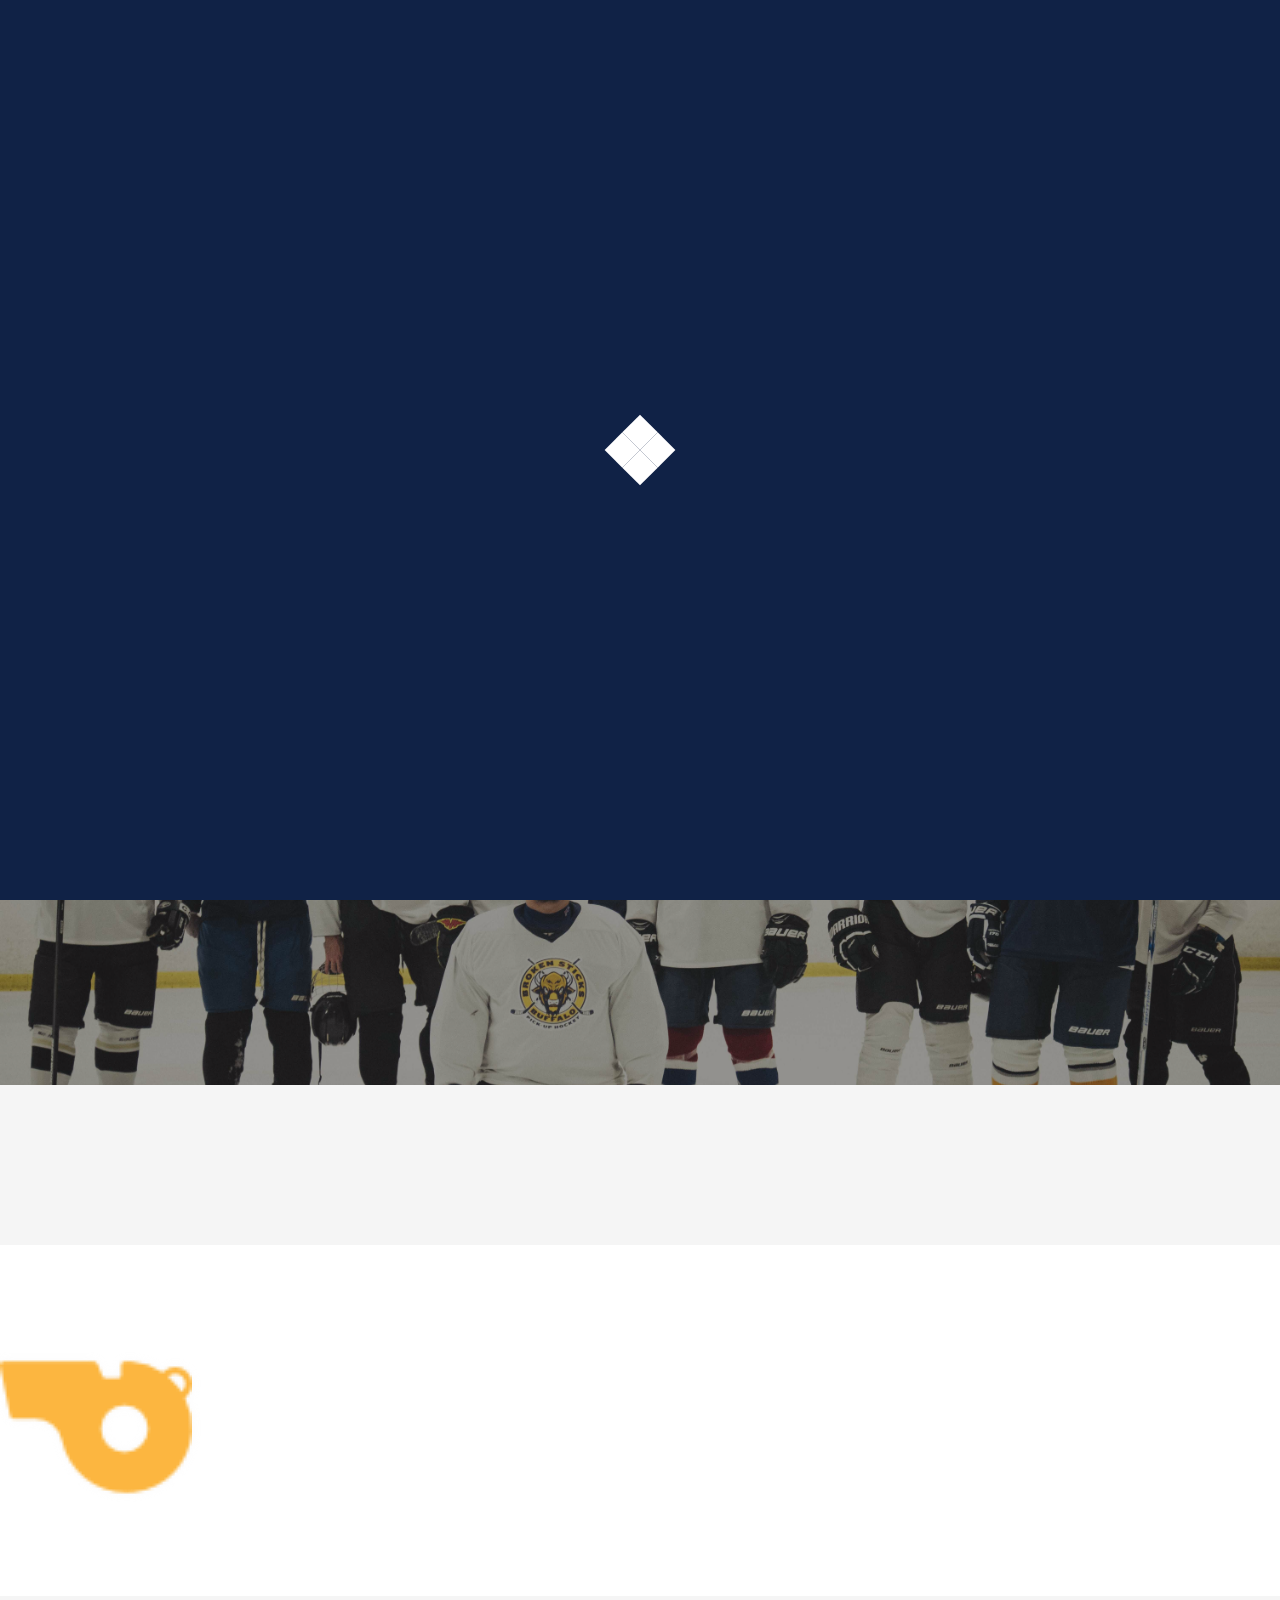
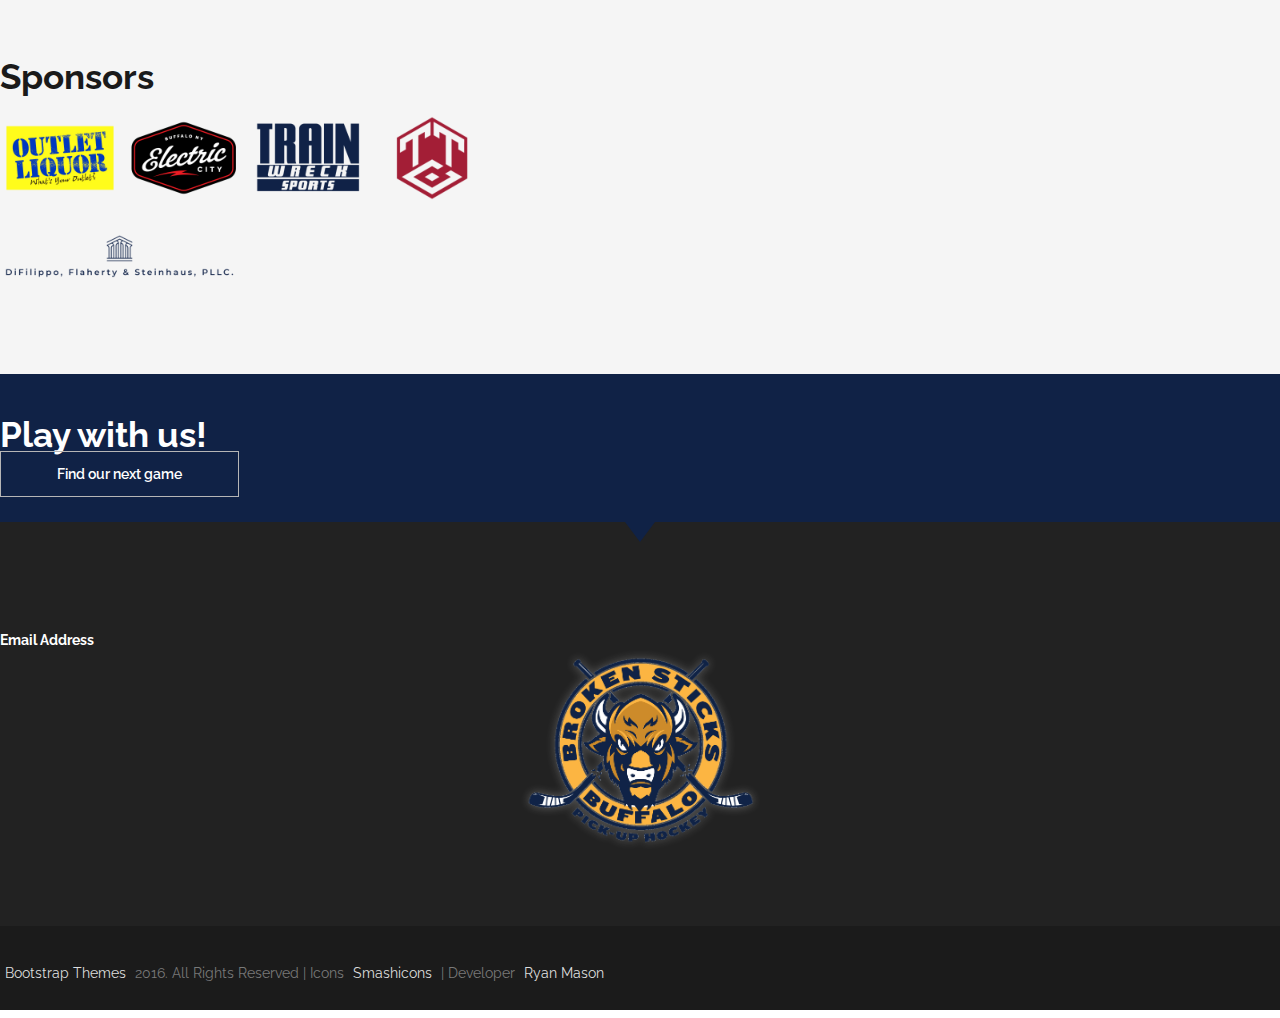
==== commit 2695769d: "Add new sponsor images" ====
--- a/index.html
+++ b/index.html
@@ -1,101 +1,115 @@
-<!doctype html>
+<!DOCTYPE html>
 <!--[if lt IE 7]>      <html class="no-js lt-ie9 lt-ie8 lt-ie7" lang=""> <![endif]-->
 <!--[if IE 7]>         <html class="no-js lt-ie9 lt-ie8" lang=""> <![endif]-->
 <!--[if IE 8]>         <html class="no-js lt-ie9" lang=""> <![endif]-->
 <!--[if gt IE 8]><!-->
 <html class="no-js" lang="en">
-<!--<![endif]-->
-
-<head>
-  <meta charset="utf-8">
-  <title>Broken Sticks Hockey</title>
-  <meta name="description" content="">
-  <meta name="viewport" content="width=device-width, initial-scale=1">
-  <link rel="icon" type="image/png" href="favicon.ico">
-
-  <!--Google Font link-->
-  <link href="https://fonts.googleapis.com/css?family=Raleway:100,100i,200,200i,300,300i,400,400i,500,500i,600,600i,700,700i,800,800i,900,900i" rel="stylesheet">
-
-
-  <link rel="stylesheet" href="assets/css/slick/slick.css">
-  <link rel="stylesheet" href="assets/css/slick/slick-theme.css">
-  <link rel="stylesheet" href="assets/css/animate.css">
-  <link rel="stylesheet" href="assets/css/iconfont.css">
-  <link rel="stylesheet" href="assets/css/font-awesome.min.css">
-  <link rel="stylesheet" href="assets/css/bootstrap.css">
-  <link rel="stylesheet" href="assets/css/magnific-popup.css">
-  <link rel="stylesheet" href="assets/css/bootsnav.css">
-  <link rel="stylesheet" href="assets/css/customCSS.css">
-  <link rel="icon" type="image/png" sizes="192x192" href="favicon.png">
-
-  <!-- xsslider slider css -->
-
-
-  <!--<link rel="stylesheet" href="assets/css/xsslider.css">-->
-
-
-
-
-  <!--For Plugins external css-->
-  <!--<link rel="stylesheet" href="assets/css/plugins.css" />-->
-
-  <!--Theme custom css -->
-  <link rel="stylesheet" href="assets/css/style.css">
-  <!--<link rel="stylesheet" href="assets/css/colors/maron.css">-->
-
-  <!--Theme Responsive css-->
-  <link rel="stylesheet" href="assets/css/responsive.css" />
-  <script src="assets/js/vendor/modernizr-2.8.3-respond-1.4.2.min.js"></script>
-</head>
-
-<body data-spy="scroll" data-target=".navbar-collapse">
-
-
-  <!-- Preloader -->
-  <div id="loading">
-    <div id="loading-center">
-      <div id="loading-center-absolute">
-        <div class="object" id="object_one"></div>
-        <div class="object" id="object_two"></div>
-        <div class="object" id="object_three"></div>
-        <div class="object" id="object_four"></div>
+  <!--<![endif]-->
+
+  <head>
+    <meta charset="utf-8" />
+    <title>Broken Sticks Hockey</title>
+    <meta name="description" content="" />
+    <meta name="viewport" content="width=device-width, initial-scale=1" />
+    <link rel="icon" type="image/png" href="favicon.ico" />
+
+    <!--Google Font link-->
+    <link
+      href="https://fonts.googleapis.com/css?family=Raleway:100,100i,200,200i,300,300i,400,400i,500,500i,600,600i,700,700i,800,800i,900,900i"
+      rel="stylesheet"
+    />
+
+    <link rel="stylesheet" href="assets/css/slick/slick.css" />
+    <link rel="stylesheet" href="assets/css/slick/slick-theme.css" />
+    <link rel="stylesheet" href="assets/css/animate.css" />
+    <link rel="stylesheet" href="assets/css/iconfont.css" />
+    <link rel="stylesheet" href="assets/css/font-awesome.min.css" />
+    <link rel="stylesheet" href="assets/css/bootstrap.css" />
+    <link rel="stylesheet" href="assets/css/magnific-popup.css" />
+    <link rel="stylesheet" href="assets/css/bootsnav.css" />
+    <link rel="stylesheet" href="assets/css/customCSS.css" />
+    <link rel="icon" type="image/png" sizes="192x192" href="favicon.png" />
+
+    <!-- xsslider slider css -->
+
+    <!--<link rel="stylesheet" href="assets/css/xsslider.css">-->
+
+    <!--For Plugins external css-->
+    <!--<link rel="stylesheet" href="assets/css/plugins.css" />-->
+
+    <!--Theme custom css -->
+    <link rel="stylesheet" href="assets/css/style.css" />
+    <!--<link rel="stylesheet" href="assets/css/colors/maron.css">-->
+
+    <!--Theme Responsive css-->
+    <link rel="stylesheet" href="assets/css/responsive.css" />
+    <script src="assets/js/vendor/modernizr-2.8.3-respond-1.4.2.min.js"></script>
+  </head>
+
+  <body data-spy="scroll" data-target=".navbar-collapse">
+    <!-- Preloader -->
+    <div id="loading">
+      <div id="loading-center">
+        <div id="loading-center-absolute">
+          <div class="object" id="object_one"></div>
+          <div class="object" id="object_two"></div>
+          <div class="object" id="object_three"></div>
+          <div class="object" id="object_four"></div>
+        </div>
       </div>
     </div>
-  </div>
-  <!--End off Preloader -->
-
-
-  <div class="culmn">
-    <!--Home page style-->
-
-
-
-
-
-    <nav class="navbar navbar-default bootsnav navbar-fixed">
-      <div class="navbar-top bg-grey fix">
-        <div class="container">
-          <div class="row">
-            <div class="col-md-6">
-              <div class="navbar-callus text-left sm-text-center">
-                <ul class="list-inline">
-                  <li><a href="contact.html"><i class="fa fa-envelope-o text-color"></i> Contact us: ktedesco@brokenstickshockey.com</a></li>
-                </ul>
-              </div>
-            </div>
-            <div class="col-md-6">
-              <div class="navbar-socail text-right sm-text-center">
-                <ul class="list-inline">
-                  <li><a href="https://www.facebook.com/BrokenSticksHockey/" target="-_blank"><i class="fa fa-facebook"></i></a></li>
-                  <li><a href="https://twitter.com/Broken_Sticks" target="_blank"><i class="fa fa-twitter"></i></a></li>
-                  <li><a href="https://www.instagram.com/brokenstickshockey/" target="_blank"><i class="fa fa-instagram" ></i></a></li>
-                </ul>
-              </div>
-            </div>
-          </div>
-        </div>
-      </div>
-      <!-- Start Top Search
+    <!--End off Preloader -->
+
+    <div class="culmn">
+      <!--Home page style-->
+
+      <nav class="navbar navbar-default bootsnav navbar-fixed">
+        <div class="navbar-top bg-grey fix">
+          <div class="container">
+            <div class="row">
+              <div class="col-md-6">
+                <div class="navbar-callus text-left sm-text-center">
+                  <ul class="list-inline">
+                    <li>
+                      <a href="contact.html"
+                        ><i class="fa fa-envelope-o text-color"></i> Contact us:
+                        ktedesco@brokenstickshockey.com</a
+                      >
+                    </li>
+                  </ul>
+                </div>
+              </div>
+              <div class="col-md-6">
+                <div class="navbar-socail text-right sm-text-center">
+                  <ul class="list-inline">
+                    <li>
+                      <a
+                        href="https://www.facebook.com/BrokenSticksHockey/"
+                        target="-_blank"
+                        ><i class="fa fa-facebook"></i
+                      ></a>
+                    </li>
+                    <li>
+                      <a
+                        href="https://twitter.com/Broken_Sticks"
+                        target="_blank"
+                        ><i class="fa fa-twitter"></i
+                      ></a>
+                    </li>
+                    <li>
+                      <a
+                        href="https://www.instagram.com/brokenstickshockey/"
+                        target="_blank"
+                        ><i class="fa fa-instagram"></i
+                      ></a>
+                    </li>
+                  </ul>
+                </div>
+              </div>
+            </div>
+          </div>
+        </div>
+        <!-- Start Top Search
                         <div class="top-search">
                             <div class="container">
                                 <div class="input-group">
@@ -106,107 +120,184 @@
                             </div>
                         </div>
                          End Top Search -->
-      <div class="container">
-        <!--  <div class="attr-nav">
+        <div class="container">
+          <!--  <div class="attr-nav">
                            <ul>
                                <li class="search"><a href="#"><i class="fa fa-search"></i></a></li>
                            </ul>
                            </div>
                            -->
-        <!-- Start Header Navigation -->
-        <div class="navbar-header">
-          <button type="button" class="navbar-toggle" data-toggle="collapse" data-target="#navbar-menu">
-                           <i class="fa fa-bars"></i>
-                           </button>
-          <a class="navbar-brand text-uppercase custum-header" href="index.html">
-            <!-- <img src="assets/images/logo.jpg" class="logo" alt="" > -->
-            Broken Sticks Hockey
-            <!--<img src="assets/images/footer-logo.png" class="logo logo-scrolled" alt="">-->
-          </a>
-        </div>
-        <!-- End Header Navigation -->
-        <!-- navbar menu -->
-        <div class="collapse navbar-collapse" id="navbar-menu">
-          <ul class="nav navbar-nav navbar-right">
-            <li><a href="index.html">Home</a></li>
-            <li class="dropdown-submenu">
-              <a class="test" href="#">About<span class="caret"></span></a>
-              <ul class="dropdown-menu font-italic">
-                <li><a href="about.html" style="font-style: italic">About us</a></li>
-                <li><a href="about.html#how-it-works" style="font-style: italic">How It Works</a></li>
-                <li><a href="about.html#rules" style="font-style: italic">Rules and policies</a></li>
-                <li><a href="about.html#referee-information" style="font-style: italic">Referee Information</a></li>
-                <li><a href="about.html#assumptions" style="font-style: italic">Electronic Waiver</a></li>
-                <li><a href="about.html#ConcussionProtocol" style="font-style: italic">Concussion Protocol</a></li>
-                <li><a href="about.html#BrokenSticksHockeyJerseys" style="font-style: italic">Broken Sticks Hockey Jerseys</a></li>
-              </ul>
-            </li>
-            <li><a href="locations.html">Locations</a></li>
-            <li><a href="contact.html">Contact</a></li>
-            <li><a href="week-to-week.html">Week-To-Week Games</a></li>
-          </ul>
-        </div>
-        <!-- /.navbar-collapse -->
-      </div>
-    </nav>
-    <!--Home Sections-->
-
-    <section id="home" class="home bg-black fix">
-      <div class="bs-example">
-        <div id="myCarousel" class="carousel slide header-carousel" data-ride="carousel" data-interval="3000"> 
-          <!-- Carousel indicators -->
-          <ol class="carousel-indicators">
-            <li data-target="#myCarousel" data-slide-to="0" class="active"></li>
-            <li data-target="#myCarousel" data-slide-to="1"></li>
-            <li data-target="#myCarousel" data-slide-to="2"></li>
-            <li data-target="#myCarousel" data-slide-to="3"></li>
-            <li data-target="#myCarousel" data-slide-to="4"></li>
-            <li data-target="#myCarousel" data-slide-to="5"></li>
-            <li data-target="#myCarousel" data-slide-to="6"></li>
-          </ol>
-          <div class="carousel-inner">
-            <div class="item active">
-              <img src="./assets/images/BrokenSticksHockey/_DSC9838.jpg" alt="First Slide">
-            </div>
-            <div class="item">
-              <img src="./assets/images/BrokenSticksHockey/_DSC9541.jpg" alt="Second Slide">
-            </div>
-            <div class="item">
-              <img src="./assets/images/BrokenSticksHockey/_DSC9765.jpg" alt="Third Slide">
-            </div>
-            <div class="item">
-              <img src="./assets/images/BrokenSticksHockey/_DSC9781.jpg" alt="forth Slide">
-            </div>
-            <div class="item">
-              <img src="./assets/images/BrokenSticksHockey/_DSC9830.jpg" alt="fith Slide">
-            </div>
-            <div class="item">
-              <img src="./assets/images/BrokenSticksHockey/_DSC9582.jpg" alt="six Slide">
-            </div>
-            <div class="item">
-              <img src="./assets/images/BrokenSticksHockey/_DSC9538.jpg" alt="six Slide">
-            </div>
-          </div>
-          <!-- Carousel controls -->
-          <a class="carousel-control left  z-index-2" href="#myCarousel" data-slide="prev"></a>
-          <a class="carousel-control right z-index-2" href="#myCarousel" data-slide="next"></a>
-        </div>
-      </div>
-      <div class="overlay"></div>
-
-      <!-- Wrapper for carousel items -->
-      <div class="main_home text-center">
-        <div class="home_text ">
-          <img class="custom-img" src="assets/images/BROKEN-STICKS-LOGO.png">
-        </div>
-      </div>
-    </section>
-
-
-
-
-
-    <!-- <section id="home" class="home bg-black fix">
+          <!-- Start Header Navigation -->
+          <div class="navbar-header">
+            <button
+              type="button"
+              class="navbar-toggle"
+              data-toggle="collapse"
+              data-target="#navbar-menu"
+            >
+              <i class="fa fa-bars"></i>
+            </button>
+            <a
+              class="navbar-brand text-uppercase custum-header"
+              href="index.html"
+            >
+              <!-- <img src="assets/images/logo.jpg" class="logo" alt="" > -->
+              Broken Sticks Hockey
+              <!--<img src="assets/images/footer-logo.png" class="logo logo-scrolled" alt="">-->
+            </a>
+          </div>
+          <!-- End Header Navigation -->
+          <!-- navbar menu -->
+          <div class="collapse navbar-collapse" id="navbar-menu">
+            <ul class="nav navbar-nav navbar-right">
+              <li><a href="index.html">Home</a></li>
+              <li class="dropdown-submenu">
+                <a class="test" href="#">About<span class="caret"></span></a>
+                <ul class="dropdown-menu font-italic">
+                  <li>
+                    <a href="about.html" style="font-style: italic">About us</a>
+                  </li>
+                  <li>
+                    <a href="about.html#how-it-works" style="font-style: italic"
+                      >How It Works</a
+                    >
+                  </li>
+                  <li>
+                    <a href="about.html#rules" style="font-style: italic"
+                      >Rules and policies</a
+                    >
+                  </li>
+                  <li>
+                    <a
+                      href="about.html#referee-information"
+                      style="font-style: italic"
+                      >Referee Information</a
+                    >
+                  </li>
+                  <li>
+                    <a href="about.html#assumptions" style="font-style: italic"
+                      >Electronic Waiver</a
+                    >
+                  </li>
+                  <li>
+                    <a
+                      href="about.html#ConcussionProtocol"
+                      style="font-style: italic"
+                      >Concussion Protocol</a
+                    >
+                  </li>
+                  <li>
+                    <a
+                      href="about.html#BrokenSticksHockeyJerseys"
+                      style="font-style: italic"
+                      >Broken Sticks Hockey Jerseys</a
+                    >
+                  </li>
+                </ul>
+              </li>
+              <li><a href="locations.html">Locations</a></li>
+              <li><a href="contact.html">Contact</a></li>
+              <li><a href="week-to-week.html">Week-To-Week Games</a></li>
+            </ul>
+          </div>
+          <!-- /.navbar-collapse -->
+        </div>
+      </nav>
+      <!--Home Sections-->
+
+      <section id="home" class="home bg-black fix">
+        <div class="bs-example">
+          <div
+            id="myCarousel"
+            class="carousel slide header-carousel"
+            data-ride="carousel"
+            data-interval="3000"
+          >
+            <!-- Carousel indicators -->
+            <ol class="carousel-indicators">
+              <li
+                data-target="#myCarousel"
+                data-slide-to="0"
+                class="active"
+              ></li>
+              <li data-target="#myCarousel" data-slide-to="1"></li>
+              <li data-target="#myCarousel" data-slide-to="2"></li>
+              <li data-target="#myCarousel" data-slide-to="3"></li>
+              <li data-target="#myCarousel" data-slide-to="4"></li>
+              <li data-target="#myCarousel" data-slide-to="5"></li>
+              <li data-target="#myCarousel" data-slide-to="6"></li>
+            </ol>
+            <div class="carousel-inner">
+              <div class="item active">
+                <img
+                  src="assets/images/BrokenSticksHockey/bg1.jpg"
+                  alt="First Slide"
+                />
+              </div>
+              <div class="item">
+                <img
+                  src="assets/images/BrokenSticksHockey/bg2.jpg"
+                  alt="Second Slide"
+                />
+              </div>
+              <div class="item">
+                <img
+                  src="assets/images/BrokenSticksHockey/bg3.jpg"
+                  alt="Third Slide"
+                />
+              </div>
+              <div class="item">
+                <img
+                  src="assets/images/BrokenSticksHockey/bg4.jpg"
+                  alt="forth Slide"
+                />
+              </div>
+              <div class="item">
+                <img
+                  src="assets/images/BrokenSticksHockey/bg5.jpg"
+                  alt="fith Slide"
+                />
+              </div>
+              <div class="item">
+                <img
+                  src="assets/images/BrokenSticksHockey/bg6.jpg"
+                  alt="six Slide"
+                />
+              </div>
+              <div class="item">
+                <img
+                  src="assets/images/BrokenSticksHockey/bg7.jpg"
+                  alt="six Slide"
+                />
+              </div>
+            </div>
+            <!-- Carousel controls -->
+            <a
+              class="carousel-control left  z-index-2"
+              href="#myCarousel"
+              data-slide="prev"
+            ></a>
+            <a
+              class="carousel-control right z-index-2"
+              href="#myCarousel"
+              data-slide="next"
+            ></a>
+          </div>
+        </div>
+        <div class="overlay"></div>
+
+        <!-- Wrapper for carousel items -->
+        <div class="main_home text-center">
+          <div class="home_text ">
+            <img
+              class="custom-img"
+              src="assets/images/BROKEN-STICKS-LOGO.png"
+            />
+          </div>
+        </div>
+      </section>
+
+      <!-- <section id="home" class="home bg-black fix">
           <div class="overlay"></div>
           <div class="container">
               <div class="row">
@@ -224,190 +315,271 @@
                   </div>
                 </div>
         </section> -->
-    <!--End off Home Sections-->
-
-
-
-
-
-
-
-    <!--Test section-->
-    <section id="test" class="test bg-grey roomy-60 fix">
-      <div class="container">
-        <div class="row">
-          <div class="main_test fix">
-
-            <div class="col-md-12 col-sm-12 col-xs-12">
-              <div class="head_title text-center fix">
-                <h2 id="home-title" class="text-uppercase"></h2>
-                <h5 id="home-description"></h5>
-              </div>
-            </div>
-
-
-          </div>
-        </div>
+      <!--End off Home Sections-->
+
+      <!--Test section-->
+      <section id="test" class="test bg-grey roomy-60 fix">
+        <div class="container">
+          <div class="row">
+            <div class="main_test fix">
+              <div class="col-md-12 col-sm-12 col-xs-12">
+                <div class="head_title text-center fix">
+                  <h2 id="home-title" class="text-uppercase"></h2>
+                  <h5 id="home-description"></h5>
+                </div>
+              </div>
+            </div>
+          </div>
+        </div>
+      </section>
+      <!-- End off test section -->
+
+      <!--Featured Section-->
+      <section id="features" class="features">
+        <div class="container">
+          <div class="row">
+            <div class="main_features fix roomy-70">
+              <div class="col-md-4">
+                <div class="features_item sm-m-top-30">
+                  <div class="f_item_icon">
+                    <i class="fa fa-calendar-check-o text-color"></i>
+                  </div>
+                  <div class="f_item_text">
+                    <h3 id="three-item-row-two-one"></h3>
+                    <p id="three-item-row-one"></p>
+                  </div>
+                </div>
+              </div>
+              <div class="col-md-4">
+                <div class="features_item sm-m-top-30">
+                  <div class="f_item_icon">
+                    <img class="custom-img" src="assets/images/whistle.png" />
+                  </div>
+                  <div class="f_item_text">
+                    <h3 id="three-item-row-two-title"></h3>
+                    <p id="three-item-row-two"></p>
+                  </div>
+                </div>
+              </div>
+              <div class="col-md-4">
+                <div class="features_item sm-m-top-30">
+                  <div class="f_item_icon">
+                    <i class="fa fa-bullseye text-color"></i>
+                  </div>
+                  <div class="f_item_text">
+                    <h3 id="three-item-row-three-title"></h3>
+                    <p id="three-item-row-three"></p>
+                  </div>
+                </div>
+              </div>
+            </div>
+          </div>
+          <!-- End off row -->
+        </div>
+        <!-- End off container -->
+      </section>
+      <!-- End off Featured Section-->
+
+      <section class="py-5  bg-grey roomy-60">
+        <div class="container text-center">
+          <h2 id="" class="text-uppercase w-100">Sponsors</h2>
+          <div class="row">
+            <div class="col-md-12">
+              <a href="http://www.whatsyouroutlet.com/" target="_blank">
+                <img
+                  class="img-fluid d-block mx-auto sponsors-img"
+                  src="assets/sponsors/outletLiquor.png"
+                  alt=""
+                />
+              </a>
+
+              <a href="https://electriccity.com/" target="_blank">
+                <img
+                  class="img-fluid d-block mx-auto sponsors-img"
+                  src="assets/sponsors/electricCity.png"
+                  alt=""
+                />
+              </a>
+
+              <a href="https://www.trainwrecksports.com/" target="_blank">
+                <img
+                  class="img-fluid d-block mx-auto sponsors-img"
+                  src="assets/sponsors/train.png"
+                  alt=""
+                />
+              </a>
+
+              <a href="https://twintiersbuffalo.com/" target="_blank">
+                <img
+                  class="img-fluid d-block mx-auto sponsors-img"
+                  src="assets/sponsors/twinTiers.png"
+                  alt=""
+                />
+              </a>
+
+          
+            </div>
+            <a href="https://dfslawyers.com/" target="_blank">
+              <img
+                class="img-fluid d-block mx-auto sponsors-img"
+                src="assets/sponsors/diflippo.png"
+                alt=""
+              />
+            </a>
+            <!-- <div class="col-md-3 col-sm-6">
+        <a href="#">
+          <img class="img-fluid d-block mx-auto" src="img/logos/designmodo.jpg" alt="">
+        </a>
       </div>
-    </section>
-    <!-- End off test section -->
-
-    <!--Featured Section-->
-    <section id="features" class="features">
-      <div class="container">
-        <div class="row">
-          <div class="main_features fix roomy-70">
-            <div class="col-md-4">
-              <div class="features_item sm-m-top-30">
-                <div class="f_item_icon">
-                  <i class="fa fa-calendar-check-o text-color"></i>
-                </div>
-                <div class="f_item_text">
-                  <h3 id="three-item-row-two-one"></h3>
-                  <p id="three-item-row-one"></p>
-                </div>
-              </div>
-            </div>
-            <div class="col-md-4">
-              <div class="features_item sm-m-top-30">
-                <div class="f_item_icon">
-                  <img class="custom-img" src="assets/images/whistle.png">
-                </div>
-                <div class="f_item_text">
-                  <h3 id="three-item-row-two-title"></h3>
-                  <p id="three-item-row-two"></p>
-                </div>
-              </div>
-            </div>
-            <div class="col-md-4">
-              <div class="features_item sm-m-top-30">
-                <div class="f_item_icon">
-                  <i class="fa fa-bullseye text-color"></i>
-                </div>
-                <div class="f_item_text">
-                  <h3 id="three-item-row-three-title"></h3>
-                  <p id="three-item-row-three"></p>
-                </div>
-              </div>
-            </div>
-          </div>
-        </div>
-        <!-- End off row -->
+      <div class="col-md-3 col-sm-6">
+        <a href="#">
+          <img class="img-fluid d-block mx-auto" src="img/logos/themeforest.jpg" alt="">
+        </a>
       </div>
-      <!-- End off container -->
-    </section>
-    <!-- End off Featured Section-->
-
-    <!--Call to  action section-->
-    <section id="action" class="action bg-primary roomy-40">
-      <div class="container">
-        <div class="row">
-          <div class="maine_action">
-            <div class="col-md-7">
-              <div class="action_item text-center">
-                <h2 class="text-white text-uppercase">Play with us!</h2>
-              </div>
-            </div>
-            <div class="col-md-5">
-              <div class="action_btn text-left sm-text-center">
-                <a href="week-to-week.html" class="btn btn-default">Find our next game</a>
-              </div>
-            </div>
-          </div>
-        </div>
-      </div>
-    </section>
-
-
-
-
-    <footer id="contact" class="footer action-lage bg-black p-top-80">
-      <!--<div class="action-lage"></div>-->
-      <div class="container">
-        <div class="row">
-          <div class="widget_area">
-            <div class="col-md-6">
-              <div class="widget_item widget_about">
-                <div class="widget_ab_item m-top-30">
-                  <div class="item_icon"><i class="fa fa-location-arrow"></i></div>
-                  <div class="widget_ab_item_text">
-                    <h6 class="text-white">Address</h6>
-                    <p id='footer-address'></p>
-                  </div>
-                </div>
-                <div class="widget_ab_item m-top-30">
-                  <div class="item_icon"><i class="fa fa-envelope-o"></i></div>
-                  <div class="widget_ab_item_text">
-                    <h6 class="text-white">Email Address</h6>
-                    <p id='footer-email'></p>
-                  </div>
-                </div>
-              </div>
-              <!-- End off widget item -->
-            </div>
-            <!-- End off col-md-3 -->
-
-
-
-
-            <div class="col-md-6">
-              <div class="widget_item widget_newsletter sm-m-top-50">
-                <div class="widget_brand ">
-                  <a href="#" class="text-uppercase text-center"><img class="custom-img" src="assets/images/BROKEN-STICKS-LOGO.png" style="width: 230px;margin: auto;display:  block;"></a>
-                  <p id='footer-description'></p>
-                </div>
-                <ul class="list-inline m-top-20">
-                  <li><a href="https://www.facebook.com/BrokenSticksHockey/" target="-_blank"><i class="fa fa-facebook"></i></a></li>
-                  <li><a href="https://twitter.com/Broken_Sticks" target="_blank"><i class="fa fa-twitter"></i></a></li>
-                  <li><a href="https://www.instagram.com/brokenstickshockey/" target="_blank"><i class="fa fa-instagram" ></i></a></li>
-                </ul>
-
-              </div>
-              <!-- End off widget item -->
-            </div>
-            <!-- End off col-md-3 -->
-          </div>
-        </div>
-      </div>
-      <div class="main_footer fix bg-mega text-center p-top-40 p-bottom-30 m-top-80">
-        <div class="col-md-12">
-          <p class="wow fadeInRight" data-wow-duration="1s">
-            <a target="_blank" href="https://bootstrapthemes.co">Bootstrap Themes</a> 2016. All Rights Reserved | Icons
-            <a href="https://www.flaticon.com/authors/smashicons" title="Smashicons">Smashicons</a> | Developer<a target="_blank" href="http://ryanmasonjar.com/"> Ryan Mason</a>
-          </p>
-
-        </div>
-      </div>
-    </footer>
-
-
-
-
-  </div>
-
-  <!-- JS includes -->
-
-  <script src="assets/js/vendor/jquery-1.11.2.min.js"></script>
-  <script src="assets/js/vendor/bootstrap.min.js"></script>
-
-  <script src="assets/js/owl.carousel.min.js"></script>
-  <script src="assets/js/jquery.magnific-popup.js"></script>
-  <script src="assets/js/jquery.easing.1.3.js"></script>
-  <script src="assets/css/slick/slick.js"></script>
-  <script src="assets/css/slick/slick.min.js"></script>
-  <script src="assets/js/jquery.collapse.js"></script>
-  <script src="assets/js/bootsnav.js"></script>
-
-
-
-  <script src="assets/js/plugins.js"></script>
-  <script src="assets/js/main.js"></script>
-  <script src="assets/js/customJS.js"></script>
-  <script src="https://www.w3schools.com/lib/w3.js"></script>
-  <script>
-    w3.includeHTML();
-  </script>
-
-</body>
-
+      <div class="col-md-3 col-sm-6">
+        <a href="#">
+          <img class="img-fluid d-block mx-auto" src="img/logos/creative-market.jpg" alt="">
+        </a>
+      </div> -->
+          </div>
+        </div>
+      </section>
+
+      <!--Call to  action section-->
+      <section id="action" class="action bg-primary roomy-40">
+        <div class="container">
+          <div class="row">
+            <div class="maine_action">
+              <div class="col-md-7">
+                <div class="action_item text-center">
+                  <h2 class="text-white text-uppercase">Play with us!</h2>
+                </div>
+              </div>
+              <div class="col-md-5">
+                <div class="action_btn text-left sm-text-center">
+                  <a href="week-to-week.html" class="btn btn-default"
+                    >Find our next game</a
+                  >
+                </div>
+              </div>
+            </div>
+          </div>
+        </div>
+      </section>
+
+      <footer id="contact" class="footer action-lage bg-black p-top-80">
+        <!--<div class="action-lage"></div>-->
+        <div class="container">
+          <div class="row">
+            <div class="widget_area">
+              <div class="col-md-6">
+                <div class="widget_item widget_about">
+                  <!-- <div class="widget_ab_item m-top-30">
+                    <div class="item_icon">
+                      <i class="fa fa-location-arrow"></i>
+                    </div>
+                    <div class="widget_ab_item_text">
+                      <h6 class="text-white">Address</h6>
+                      <p id="footer-address"></p>
+                    </div>
+                  </div> -->
+                  <div class="widget_ab_item m-top-30">
+                    <div class="item_icon">
+                      <i class="fa fa-envelope-o"></i>
+                    </div>
+                    <div class="widget_ab_item_text">
+                      <h6 class="text-white">Email Address</h6>
+                      <p id="footer-email"></p>
+                    </div>
+                  </div>
+                </div>
+                <!-- End off widget item -->
+              </div>
+              <!-- End off col-md-3 -->
+
+              <div class="col-md-6">
+                <div class="widget_item widget_newsletter sm-m-top-50">
+                  <div class="widget_brand ">
+                    <a href="#" class="text-uppercase text-center"
+                      ><img
+                        class="custom-img"
+                        src="assets/images/BROKEN-STICKS-LOGO.png"
+                        style="width: 230px;margin: auto;display:  block;"
+                    /></a>
+                    <p id="footer-description"></p>
+                  </div>
+                  <ul class="list-inline m-top-20">
+                    <li>
+                      <a
+                        href="https://www.facebook.com/BrokenSticksHockey/"
+                        target="-_blank"
+                        ><i class="fa fa-facebook"></i
+                      ></a>
+                    </li>
+                    <li>
+                      <a
+                        href="https://twitter.com/Broken_Sticks"
+                        target="_blank"
+                        ><i class="fa fa-twitter"></i
+                      ></a>
+                    </li>
+                    <li>
+                      <a
+                        href="https://www.instagram.com/brokenstickshockey/"
+                        target="_blank"
+                        ><i class="fa fa-instagram"></i
+                      ></a>
+                    </li>
+                  </ul>
+                </div>
+                <!-- End off widget item -->
+              </div>
+              <!-- End off col-md-3 -->
+            </div>
+          </div>
+        </div>
+        <div
+          class="main_footer fix bg-mega text-center p-top-40 p-bottom-30 m-top-80"
+        >
+          <div class="col-md-12">
+            <p class="wow fadeInRight" data-wow-duration="1s">
+              <a target="_blank" href="https://bootstrapthemes.co"
+                >Bootstrap Themes</a
+              >
+              2016. All Rights Reserved | Icons
+              <a
+                href="https://www.flaticon.com/authors/smashicons"
+                title="Smashicons"
+                >Smashicons</a
+              >
+              | Developer<a target="_blank" href="http://ryanmasonjar.com/">
+                Ryan Mason</a
+              >
+            </p>
+          </div>
+        </div>
+      </footer>
+    </div>
+
+    <!-- JS includes -->
+
+    <script src="assets/js/vendor/jquery-1.11.2.min.js"></script>
+    <script src="assets/js/vendor/bootstrap.min.js"></script>
+
+    <script src="assets/js/owl.carousel.min.js"></script>
+    <script src="assets/js/jquery.magnific-popup.js"></script>
+    <script src="assets/js/jquery.easing.1.3.js"></script>
+    <script src="assets/css/slick/slick.js"></script>
+    <script src="assets/css/slick/slick.min.js"></script>
+    <script src="assets/js/jquery.collapse.js"></script>
+    <script src="assets/js/bootsnav.js"></script>
+
+    <script src="assets/js/plugins.js"></script>
+    <script src="assets/js/main.js"></script>
+    <script src="assets/js/customJS.js"></script>
+    <script src="https://www.w3schools.com/lib/w3.js"></script>
+    <script>
+      w3.includeHTML();
+    </script>
+  </body>
 </html>
--- a/assets/css/customCSS.css
+++ b/assets/css/customCSS.css
@@ -40,6 +40,7 @@
 .header-carousel {
   position: absolute;
   top: 0;
+  width: 100%;
 }
 
 
@@ -196,6 +197,9 @@
 
  */
 
+.sponsors-img {
+  height:100px;
+}
 
 @media (max-width: 992px) {
 	nav.navbar.bootsnav .navbar-toggle {
--- a/assets/css/style.css
+++ b/assets/css/style.css
@@ -1,5 +1,3 @@
-
-
 /*
 Author: Xpeedstudio
 Author URI: http://xpeedstudio.com
@@ -22,39 +20,50 @@
  14. FOOTER - LINE NO 2020
 ==========================================*/
 
-
 /* ==========================================================================
    Author's custom styles
    ========================================================================== */
 html,
 body {
-    font-size: 14px;
-    color: #797979;
-    width: 100%;
-    padding: 0;
-    margin-left: 0;
-    margin-right: 0;
-    font-weight: 400;
-    width:100%;
-    font-family: 'Raleway', sans-serif;
+  font-size: 14px;
+  color: #797979;
+  width: 100%;
+  padding: 0;
+  margin-left: 0;
+  margin-right: 0;
+  font-weight: 400;
+  width: 100%;
+  font-family: "Raleway", sans-serif;
 }
 
 /*------------------------------------------------------------------*/
 /*   IE10 in Windows 8 and Windows Phone 8 Bug fix
 /*-----------------------------------------------------------------*/
 
-@-webkit-viewport { width: device-width; }
-@-moz-viewport { width: device-width; }
-@-ms-viewport { width: device-width; }
-@-o-viewport { width: device-width; }
-@viewport { width: device-width; }
+@-webkit-viewport {
+  width: device-width;
+}
+@-moz-viewport {
+  width: device-width;
+}
+@-ms-viewport {
+  width: device-width;
+}
+@-o-viewport {
+  width: device-width;
+}
+@viewport {
+  width: device-width;
+}
 
 /*
     Page Content
 ------------------------------------------*/
 
 .page-content,
-section { overflow: hidden; }
+section {
+  overflow: hidden;
+}
 
 /*
     On Scroll Animations
@@ -68,109 +77,133 @@
 ------------------------------------------*/
 
 .roomy-100 {
-    padding-top: 100px;
-    padding-bottom: 100px;
+  padding-top: 100px;
+  padding-bottom: 100px;
 }
 
 .roomy-80 {
-    padding-top: 100px;
-    padding-bottom: 80px;
+  padding-top: 100px;
+  padding-bottom: 80px;
 }
 
 .roomy-70 {
-    padding-top: 70px;
-    padding-bottom: 70px;
+  padding-top: 70px;
+  padding-bottom: 70px;
 }
 
 .roomy-60 {
-    padding-top: 60px;
-    padding-bottom: 60px;
+  padding-top: 60px;
+  padding-bottom: 60px;
 }
 
 .roomy-50 {
-    padding-top: 50px;
-    padding-bottom: 50px;
+  padding-top: 50px;
+  padding-bottom: 50px;
 }
 
 .roomy-40 {
-    padding-top: 40px;
-    padding-bottom: 40px;
-}
-
+  padding-top: 40px;
+  padding-bottom: 40px;
+}
 
 /*text color*/
 
-.text-muted{}
-.text-primary{color: #00a885 !important;;}
-.text-finence{color:#13A0B2 !important;;}
-.text-mega{color:#00a885 !important;;}
-.text-white{color:#fff !important;;}
-.text-black{color:#000 !important;}
-.text-warning{}
-.text-danger{}
-.disabled{
-    cursor: not-allowed;
+.text-muted {
+}
+.text-primary {
+  color: #00a885 !important;
+}
+.text-finence {
+  color: #13a0b2 !important;
+}
+.text-mega {
+  color: #00a885 !important;
+}
+.text-white {
+  color: #fff !important;
+}
+.text-black {
+  color: #000 !important;
+}
+.text-warning {
+}
+.text-danger {
+}
+.disabled {
+  cursor: not-allowed;
 }
 
 /*bacground color*/
 .lightbg {
-    background-color: #f2f2f2;
-}
-.bg-primary{background-color: #00a885;}
-.bg-finence{background-color:#13A0B2;}
-.bg-mega{background-color:#1b1b1b;}
-.bg-grey{background-color: #f5f5f5;}
-.bg-black{background-color: #222222;}
-.bg-white{background-color: #fff;}
+  background-color: #f2f2f2;
+}
+.bg-primary {
+  background-color: #00a885;
+}
+.bg-finence {
+  background-color: #13a0b2;
+}
+.bg-mega {
+  background-color: #1b1b1b;
+}
+.bg-grey {
+  background-color: #f5f5f5;
+}
+.bg-black {
+  background-color: #222222;
+}
+.bg-white {
+  background-color: #fff;
+}
 
 img {
-    -moz-user-select: none;
-    -webkit-user-select: none;
-    -ms-user-select: none;
-    -user-select: none;
-    -webkit-user-drag: none;
-    -user-drag: none;
+  -moz-user-select: none;
+  -webkit-user-select: none;
+  -ms-user-select: none;
+  -user-select: none;
+  -webkit-user-drag: none;
+  -user-drag: none;
 }
 a,
 a:hover,
 a:active,
 a:focus {
-    text-decoration: none;
-    outline: none;
+  text-decoration: none;
+  outline: none;
 }
 a,
 button,
 a span {
-    -webkit-transition: 0.2s ease-in-out;
-    transition: 0.2s ease-in-out;
+  -webkit-transition: 0.2s ease-in-out;
+  transition: 0.2s ease-in-out;
 }
 a {
-    -webkit-transition: 0.3s ease-in-out;
-    transition: 0.3s ease-in-out;
+  -webkit-transition: 0.3s ease-in-out;
+  transition: 0.3s ease-in-out;
 }
 
 .btn:focus,
 .btn:active {
-    outline: inherit;
-    background-color: transparent;
+  outline: inherit;
+  background-color: transparent;
 }
 *,
 *:before,
 *:after {
-    box-sizing: border-box;
-    /*    direction: rtl;*/
+  box-sizing: border-box;
+  /*    direction: rtl;*/
 }
 
 p {
-    margin: 0 0 15px;
+  margin: 0 0 15px;
 }
 
 .clear {
-    clear: both;
+  clear: both;
 }
 
 img {
-    max-width: 100%;
+  max-width: 100%;
 }
 textarea,
 input[type="text"],
@@ -188,27 +221,30 @@
 input[type="tel"],
 input[type="color"],
 .uneditable-input {
-    outline: none;
-}
-
-input:-webkit-autofill, textarea:-webkit-autofill, select:-webkit-autofill {
-    background-color: transparent;
-    background-image: none;
-    color: rgb(0, 0, 0);
-}
-
-.form-control{
-    border-radius: 0px;
-    border:1px solid #ccc;
-    box-shadow: inset 0 0px 0px rgba(0,0,0,.075);
-    width: 100%;
-    height: 50px;
+  outline: none;
+}
+
+input:-webkit-autofill,
+textarea:-webkit-autofill,
+select:-webkit-autofill {
+  background-color: transparent;
+  background-image: none;
+  color: rgb(0, 0, 0);
+}
+
+.form-control {
+  border-radius: 0px;
+  border: 1px solid #ccc;
+  box-shadow: inset 0 0px 0px rgba(0, 0, 0, 0.075);
+  width: 100%;
+  height: 50px;
 }
 
 .form-control:focus {
-    border-color: #bcefeb;
-    outline: 0;
-    box-shadow: inset 0 0px 0px rgba(0,0,0,.075),0 0 0px rgba(102,175,233,.6);
+  border-color: #bcefeb;
+  outline: 0;
+  box-shadow: inset 0 0px 0px rgba(0, 0, 0, 0.075),
+    0 0 0px rgba(102, 175, 233, 0.6);
 }
 
 h1,
@@ -217,190 +253,183 @@
 h4,
 h5,
 h6 {
-    margin: 0;
-    font-family: 'Raleway', sans-serif;
-    color:#1a1a1a;
-    margin-bottom: 10px;
+  margin: 0;
+  font-family: "Raleway", sans-serif;
+  color: #1a1a1a;
+  margin-bottom: 10px;
 }
 
 h1 {
-    font-size: 3rem;
-    line-height: 4rem;
+  font-size: 3rem;
+  line-height: 4rem;
 }
 h2 {
-    font-size: 2.5rem;
-    line-height: 3rem;
+  font-size: 2.5rem;
+  line-height: 3rem;
 }
 h3 {
-    font-size: 1.500rem;
-    line-height: 2rem;
+  font-size: 1.5rem;
+  line-height: 2rem;
 }
 h4 {
-    font-size: 1.6rem;
-    line-height: 2.2rem;
+  font-size: 1.6rem;
+  line-height: 2.2rem;
 }
 h5 {
-    font-size: 1.125rem;
-    line-height: 1.575rem
+  font-size: 1.125rem;
+  line-height: 1.575rem;
 }
 h6 {
-    font-size: 1rem;
-}
-
-
+  font-size: 1rem;
+}
 
 h1 span,
 h2 span,
 h3 span,
 h4 span,
 h5 span,
-p span{
-    color:#00a885;
+p span {
+  color: #00a885;
 }
 
 p {
-    line-height: 1.5rem;
+  line-height: 1.5rem;
 }
 p:last-child {
-    margin-bottom: 0px;
+  margin-bottom: 0px;
 }
 /*colors*/
 .w100 {
-    font-weight: 100;
+  font-weight: 100;
 }
 
 .w200 {
-    font-weight: 200;
+  font-weight: 200;
 }
 
 .w300 {
-    font-weight: 300;
+  font-weight: 300;
 }
 
 .w400 {
-    font-weight: 400;
+  font-weight: 400;
 }
 
 .w500 {
-    font-weight: 500;
+  font-weight: 500;
 }
 
 .w600 {
-    font-weight: 600;
+  font-weight: 600;
 }
 
 .w700 {
-    font-weight: 700;
+  font-weight: 700;
 }
 
 .w800 {
-    font-weight: 800;
-}
-
+  font-weight: 800;
+}
 
 /*
 Section
 */
 
 .parallax-section {
-    max-width: 100%;
-    color: #ffffff;
-}
-
-ul{
-    margin:0;
-    padding:0;
-    list-style:none;
+  max-width: 100%;
+  color: #ffffff;
+}
+
+ul {
+  margin: 0;
+  padding: 0;
+  list-style: none;
 }
 
 /*all overlay*/
 
 .overlay {
-    background-color: rgba(41, 39, 34, 0.50);
-    width: 100%;
-    height:100%;
-    position: absolute;
-    left:0;
-    top: 0;
-}
-
+  background-color: rgba(41, 39, 34, 0.5);
+  width: 100%;
+  height: 100%;
+  position: absolute;
+  left: 0;
+  top: 0;
+}
 
 .no-padding {
-    padding: 0 !important;
-    margin:0 !important;
+  padding: 0 !important;
+  margin: 0 !important;
 }
 .left-no-padding {
-    padding-left: 0 !important;
+  padding-left: 0 !important;
 }
 .right-no-padding {
-    padding-right: 0 !important;
+  padding-right: 0 !important;
 }
 .fluid-blocks-col {
-    padding: 70px 40px 0 80px;
+  padding: 70px 40px 0 80px;
 }
 .fluid-blocks-col-right {
-    padding: 70px 80px 0 40px;
-}
-
+  padding: 70px 80px 0 40px;
+}
 
 /*
 Separator
 */
-.separator_left{
-    width:85px;
-    height:2px;
-    margin:20px 0px;
-    background: #00a885;
-}
-.separator_auto{
-    width:85px;
-    height:2px;
-    margin:20px auto;
-    background: #00a885;
-}
-.separator_small{
-    width:30px;
-    height:2px;
-    margin:20px 0px;
-    background: #00a885;
+.separator_left {
+  width: 85px;
+  height: 2px;
+  margin: 20px 0px;
+  background: #00a885;
+}
+.separator_auto {
+  width: 85px;
+  height: 2px;
+  margin: 20px auto;
+  background: #00a885;
+}
+.separator_small {
+  width: 30px;
+  height: 2px;
+  margin: 20px 0px;
+  background: #00a885;
 }
 
 /*
 Button
 */
-.btn{
-    -webkit-transition: all 0.6s;
-    transition: all 0.6s;
-    font-size:14px;
-    font-weight: 600;
-    border:1px solid;
-    padding: 1rem 4rem;
-}
-.btn-primary{
-    color: #fff;
-    background-color: #00a885;
-    border:1px solid;
-    border-color: #00a885;
-
-}
-.btn-primary:hover{
-    background-color: #eee;
-    border-color: #eee;
-    color:#00a885;
-}
-
-.btn-default{
-    color: #fff;
-    background-color: transparent;
-    border:1px solid;
-    border-color: #b6b6b6;
-}
-.btn-default:hover{
-    color: #fff;
-    background-color: #00a885;
-    border-color: #00a885;
-}
-
+.btn {
+  -webkit-transition: all 0.6s;
+  transition: all 0.6s;
+  font-size: 14px;
+  font-weight: 600;
+  border: 1px solid;
+  padding: 1rem 4rem;
+}
+.btn-primary {
+  color: #fff;
+  background-color: #00a885;
+  border: 1px solid;
+  border-color: #00a885;
+}
+.btn-primary:hover {
+  background-color: #eee;
+  border-color: #eee;
+  color: #00a885;
+}
+
+.btn-default {
+  color: #fff;
+  background-color: transparent;
+  border: 1px solid;
+  border-color: #b6b6b6;
+}
+.btn-default:hover {
+  color: #fff;
+  background-color: #00a885;
+  border-color: #00a885;
+}
 
 /*
 socail icon
@@ -408,653 +437,654 @@
 /*
 Extra height css
 */
-.m-0{
-    margin:0 !important;
-}
-.m-top-0{
-    margin-top:0;
-}
-.m-r-0{
-    margin-right: 0;
-}
-.m-l-0{
-    margin-left: 0;
-}
-.m-b-0{
-    margin-bottom: 0;
-}
-
-.m-r-15{
-    margin-right: 15px;
-}
-.m-l-15{
-    margin-left: 15px;
+.m-0 {
+  margin: 0 !important;
+}
+.m-top-0 {
+  margin-top: 0;
+}
+.m-r-0 {
+  margin-right: 0;
+}
+.m-l-0 {
+  margin-left: 0;
+}
+.m-b-0 {
+  margin-bottom: 0;
+}
+
+.m-r-15 {
+  margin-right: 15px;
+}
+.m-l-15 {
+  margin-left: 15px;
 }
 .m-top-10 {
-    margin-top: 10px;
+  margin-top: 10px;
 }
 .m-top-20 {
-    margin-top: 20px;
+  margin-top: 20px;
 }
 .m-top-30 {
-    margin-top: 30px;
+  margin-top: 30px;
 }
 .m-top-40 {
-    margin-top: 40px;
+  margin-top: 40px;
 }
 .m-top-50 {
-    margin-top: 50px;
+  margin-top: 50px;
 }
 .m-top-60 {
-    margin-top: 60px;
+  margin-top: 60px;
 }
 .m-top-70 {
-    margin-top: 70px;
+  margin-top: 70px;
 }
 .m-top-80 {
-    margin-top: 80px;
+  margin-top: 80px;
 }
 .m-top-90 {
-    margin-top: 90px;
+  margin-top: 90px;
 }
 .m-top-100 {
-    margin-top: 100px;
+  margin-top: 100px;
 }
 .m-top-110 {
-    margin-top: 110px;
+  margin-top: 110px;
 }
 .m-top-120 {
-    margin-top: 120px;
+  margin-top: 120px;
 }
 
 .m-t-b-80 {
-    margin-top: 80px;
-    margin-bottom: 80px;
+  margin-top: 80px;
+  margin-bottom: 80px;
 }
 .m-t-b-120 {
-    margin-top: 120px;
-    margin-bottom: 120px;
+  margin-top: 120px;
+  margin-bottom: 120px;
 }
 
 .m-bottom-10 {
-    margin-top: 10px;
+  margin-top: 10px;
 }
 
 .m-bottom-20 {
-    margin-bottom: 20px;
+  margin-bottom: 20px;
 }
 .m-bottom-30 {
-    margin-bottom: 30px;
+  margin-bottom: 30px;
 }
 
 .m-bottom-40 {
-    margin-bottom: 40px;
+  margin-bottom: 40px;
 }
 
 .m-bottom-60 {
-    margin-bottom: 60px;
+  margin-bottom: 60px;
 }
 
 .m-bottom-70 {
-    margin-bottom: 70px;
+  margin-bottom: 70px;
 }
 
 .m-bottom-80 {
-    margin-bottom: 80px;
+  margin-bottom: 80px;
 }
 
 .m-bottom-90 {
-    margin-bottom: 90px;
+  margin-bottom: 90px;
 }
 
 .m-bottom-100 {
-    margin-bottom: 100px;
+  margin-bottom: 100px;
 }
 
 .m-bottom-110 {
-    margin-bottom: 110px;
+  margin-bottom: 110px;
 }
 
 .m-bottom-120 {
-    margin-bottom: 120px;
-}
-
-.m_t__b{
-    margin: 14rem 0;
-}
-.p_t__b{
-    padding: 6rem 0;
-}
-
-p-0{
-    padding:0 !important;
-}
-
-.p-l-15{
-    padding-left: 15px;
-}
-
-.p-r-15{
-    padding-right: 15px;
+  margin-bottom: 120px;
+}
+
+.m_t__b {
+  margin: 14rem 0;
+}
+.p_t__b {
+  padding: 6rem 0;
+}
+
+p-0 {
+  padding: 0 !important;
+}
+
+.p-l-15 {
+  padding-left: 15px;
+}
+
+.p-r-15 {
+  padding-right: 15px;
 }
 
 .p-top-10 {
-    padding-top: 10px;
+  padding-top: 10px;
 }
 .p-top-20 {
-    padding-top: 1.33rem;
+  padding-top: 1.33rem;
 }
 
 .p-bottom-20 {
-    padding-bottom: 1.33rem;
+  padding-bottom: 1.33rem;
 }
 
 .p-top-30 {
-    padding-top: 1.875rem;
+  padding-top: 1.875rem;
 }
 
 .p-bottom-30 {
-    padding-bottom: 1.875rem;
+  padding-bottom: 1.875rem;
 }
 
 .p-top-40 {
-    padding-top: 2.66rem;
+  padding-top: 2.66rem;
 }
 
 .p-bottom-40 {
-    padding-bottom: 2.66rem;
+  padding-bottom: 2.66rem;
 }
 
 .p-top-60 {
-    padding-top: 5rem;
+  padding-top: 5rem;
 }
 
 .p-bottom-60 {
-    padding-bottom: 5rem;
+  padding-bottom: 5rem;
 }
 
 .p-top-80 {
-    padding-top: 5.714rem;
+  padding-top: 5.714rem;
 }
 
 .p-bottom-80 {
-    padding-bottom: 5.714rem;
+  padding-bottom: 5.714rem;
 }
 
 .p-top-90 {
-    padding-top: 6.429rem;
+  padding-top: 6.429rem;
 }
 
 .p-bottom-90 {
-    padding-bottom: 6.429rem;
+  padding-bottom: 6.429rem;
 }
 .p-top-100 {
-    padding-top: 100px;
+  padding-top: 100px;
 }
 
 .p-bottom-100 {
-    padding-bottom: 100px;
+  padding-bottom: 100px;
 }
 .p-top-110 {
-    padding-top: 110px;
+  padding-top: 110px;
 }
 
 .p-bottom-110 {
-    padding-bottom: 110px;
+  padding-bottom: 110px;
 }
 
 .p-bottom-0 {
-    padding-bottom: 0;
-}
-
-.p_l_r{
-    padding-left: 5.714rem;
-    padding-right: 5.714rem;
+  padding-bottom: 0;
+}
+
+.p_l_r {
+  padding-left: 5.714rem;
+  padding-right: 5.714rem;
 }
 
 /*padding*/
 .padding-twenty {
-    padding: 10px 0;
+  padding: 10px 0;
 }
 .padding-fourty {
-    padding: 20px 0;
+  padding: 20px 0;
 }
 .padding-sixty {
-    padding: 30px 0;
+  padding: 30px 0;
 }
 .padding-eighty {
-    padding: 40px 0;
+  padding: 40px 0;
 }
 
 /*border*/
-.no-border-top{
-    border-top:0px solid transparent !important;
-}
-.no-border-rigth{
-    border-right:0px solid transparent !important;
+.no-border-top {
+  border-top: 0px solid transparent !important;
+}
+.no-border-rigth {
+  border-right: 0px solid transparent !important;
 }
 
 /*for placeholder changes*/
 
 input[type="email"].form-control::-webkit-input-placeholder {
-    color: #797979;
-    background-color: transparent;
-}
-
-input::-webkit-input-placeholder ,
-input::-moz-placeholder ,
-input:-ms-input-placeholder ,
-input::placeholder ,
-input::-webkit-input-placeholder ,
-input::-moz-placeholder ,
+  color: #797979;
+  background-color: transparent;
+}
+
+input::-webkit-input-placeholder,
+input::-moz-placeholder,
+input:-ms-input-placeholder,
+input::placeholder,
+input::-webkit-input-placeholder,
+input::-moz-placeholder,
 input::-ms-input-placeholder {
-    color: #cdcdcd;
+  color: #cdcdcd;
 }
 textarea::-webkit-input-placeholder,
 textarea::-moz-input-placeholder,
-textarea::-ms-input-placeholder{
-    color: #cdcdcd;
-    padding: 5px;
-}
-
-.transform_scal_rotate:hover img{
-    -webkit-transform: scale(1.1) rotate(4deg);
-    transform: scale(1.1) rotate(4deg);
-}
-
-.culmn{
-    width:100%;
-    overflow: hidden;
-}
-.fix{
-    overflow: hidden;
+textarea::-ms-input-placeholder {
+  color: #cdcdcd;
+  padding: 5px;
+}
+
+.transform_scal_rotate:hover img {
+  -webkit-transform: scale(1.1) rotate(4deg);
+  transform: scale(1.1) rotate(4deg);
+}
+
+.culmn {
+  width: 100%;
+  overflow: hidden;
+}
+.fix {
+  overflow: hidden;
 }
 /*heading title all area*/
-.head_title{
-    padding-bottom: 2.143rem;
-    overflow: hidden;
-}
-.head_title h2{
-    font-weight: 700;
-    font-size:2.250rem;
-}
-.head_title h5{
-    font-weight: 400;
-    font-size:1.125rem;
-    color:#999999;
+.head_title {
+  padding-bottom: 2.143rem;
+  overflow: hidden;
+}
+.head_title h2 {
+  font-weight: 700;
+  font-size: 2.25rem;
+}
+.head_title h5 {
+  font-weight: 400;
+  font-size: 1.125rem;
+  color: #999999;
 }
 
 /*End off pridifain css*/
 
-
-
 /*Preloader*/
-#loading{
-    background-color: #102246;
-    height: 100%;
-    width: 100%;
-    position: absolute;
-    z-index: 1;
-    margin-top: 0px;
-    top: 0px;
-    left:0;
-    z-index: 9999;
-}
-#loading-center{
-    width: 100%;
-    height: 100%;
-    position: relative;
+#loading {
+  background-color: #102246;
+  height: 100%;
+  width: 100%;
+  position: absolute;
+  z-index: 1;
+  margin-top: 0px;
+  top: 0px;
+  left: 0;
+  z-index: 9999;
+}
+#loading-center {
+  width: 100%;
+  height: 100%;
+  position: relative;
 }
 #loading-center-absolute {
-    position: absolute;
-    left: 50%;
-    top: 50%;
-    height: 50px;
-    width: 50px;
-    margin-top: -25px;
-    margin-left: -25px;
-    -ms-transform: rotate(45deg);
-    -webkit-transform: rotate(45deg);
-    transform: rotate(45deg);
-    -webkit-animation: loading-center-absolute 1.5s infinite;
-    animation: loading-center-absolute 1.5s infinite;
-
-}
-.object{
-    width: 25px;
-    height: 25px;
-    background-color: #FFF;
-    float: left;
-
-}
-
+  position: absolute;
+  left: 50%;
+  top: 50%;
+  height: 50px;
+  width: 50px;
+  margin-top: -25px;
+  margin-left: -25px;
+  -ms-transform: rotate(45deg);
+  -webkit-transform: rotate(45deg);
+  transform: rotate(45deg);
+  -webkit-animation: loading-center-absolute 1.5s infinite;
+  animation: loading-center-absolute 1.5s infinite;
+}
+.object {
+  width: 25px;
+  height: 25px;
+  background-color: #fff;
+  float: left;
+}
 
 #object_one {
-    -webkit-animation: object_one 1.5s infinite;
-    animation: object_one 1.5s infinite;
+  -webkit-animation: object_one 1.5s infinite;
+  animation: object_one 1.5s infinite;
 }
 #object_two {
-    -webkit-animation: object_two 1.5s infinite;
-    animation: object_two 1.5s infinite;
+  -webkit-animation: object_two 1.5s infinite;
+  animation: object_two 1.5s infinite;
 }
 #object_three {
-    -webkit-animation: object_three 1.5s infinite;
-    animation: object_three 1.5s infinite;
+  -webkit-animation: object_three 1.5s infinite;
+  animation: object_three 1.5s infinite;
 }
 #object_four {
-    -webkit-animation: object_four 1.5s infinite;
-    animation: object_four 1.5s infinite;
-}
-
+  -webkit-animation: object_four 1.5s infinite;
+  animation: object_four 1.5s infinite;
+}
 
 @-webkit-keyframes loading-center-absolute {
-    100% { -webkit-transform: rotate(-45deg); }
-
+  100% {
+    -webkit-transform: rotate(-45deg);
+  }
 }
 
 @keyframes loading-center-absolute {
-    100% {
-        transform:  rotate(-45deg);
-        -webkit-transform:  rotate(-45deg);
-    }
-}
-
-
+  100% {
+    transform: rotate(-45deg);
+    -webkit-transform: rotate(-45deg);
+  }
+}
 
 @-webkit-keyframes object_one {
-    25% { -webkit-transform: translate(0,-50px) rotate(-180deg); }
-    100% { -webkit-transform: translate(0,0) rotate(-180deg); }
-
+  25% {
+    -webkit-transform: translate(0, -50px) rotate(-180deg);
+  }
+  100% {
+    -webkit-transform: translate(0, 0) rotate(-180deg);
+  }
 }
 
 @keyframes object_one {
-    25% {
-        transform: translate(0,-50px) rotate(-180deg);
-        -webkit-transform: translate(0,-50px) rotate(-180deg);
-    }
-    100% {
-        transform: translate(0,0) rotate(-180deg);
-        -webkit-transform: translate(0,0) rotate(-180deg);
-    }
-}
-
+  25% {
+    transform: translate(0, -50px) rotate(-180deg);
+    -webkit-transform: translate(0, -50px) rotate(-180deg);
+  }
+  100% {
+    transform: translate(0, 0) rotate(-180deg);
+    -webkit-transform: translate(0, 0) rotate(-180deg);
+  }
+}
 
 @-webkit-keyframes object_two {
-    25% { -webkit-transform: translate(50px,0) rotate(-180deg); }
-    100% { -webkit-transform: translate(0,0) rotate(-180deg); }
+  25% {
+    -webkit-transform: translate(50px, 0) rotate(-180deg);
+  }
+  100% {
+    -webkit-transform: translate(0, 0) rotate(-180deg);
+  }
 }
 
 @keyframes object_two {
-    25% {
-        transform: translate(50px,0) rotate(-180deg);
-        -webkit-transform: translate(50px,0) rotate(-180deg);
-    }
-    100% {
-        transform: translate(0,0) rotate(-180deg);
-        -webkit-transform: translate(0,0) rotate(-180deg);
-    }
+  25% {
+    transform: translate(50px, 0) rotate(-180deg);
+    -webkit-transform: translate(50px, 0) rotate(-180deg);
+  }
+  100% {
+    transform: translate(0, 0) rotate(-180deg);
+    -webkit-transform: translate(0, 0) rotate(-180deg);
+  }
 }
 
 @-webkit-keyframes object_three {
-    25% { -webkit-transform: translate(-50px,0) rotate(-180deg); }
-    100% { -webkit-transform: translate(0,0) rotate(-180deg); }
+  25% {
+    -webkit-transform: translate(-50px, 0) rotate(-180deg);
+  }
+  100% {
+    -webkit-transform: translate(0, 0) rotate(-180deg);
+  }
 }
 
 @keyframes object_three {
-    25% {
-        transform:  translate(-50px,0) rotate(-180deg);
-        -webkit-transform:  translate(-50px,0) rotate(-180deg);
-    }
-    100% {
-        transform: translate(0,0) rotate(-180deg);
-        -webkit-transform: rtranslate(0,0) rotate(-180deg);
-    }
-}
-
+  25% {
+    transform: translate(-50px, 0) rotate(-180deg);
+    -webkit-transform: translate(-50px, 0) rotate(-180deg);
+  }
+  100% {
+    transform: translate(0, 0) rotate(-180deg);
+    -webkit-transform: rtranslate(0, 0) rotate(-180deg);
+  }
+}
 
 @-webkit-keyframes object_four {
-    25% { -webkit-transform: translate(0,50px) rotate(-180deg); }
-    100% { -webkit-transform: translate(0,0) rotate(-180deg); }
+  25% {
+    -webkit-transform: translate(0, 50px) rotate(-180deg);
+  }
+  100% {
+    -webkit-transform: translate(0, 0) rotate(-180deg);
+  }
 }
 
 @keyframes object_four {
-    25% {
-        transform: translate(0,50px) rotate(-180deg);
-        -webkit-transform: translate(0,50px) rotate(-180deg);
-    }
-    100% {
-        transform: translate(0,0) rotate(-180deg);
-        -webkit-transform: translate(0,0) rotate(-180deg);
-    }
+  25% {
+    transform: translate(0, 50px) rotate(-180deg);
+    -webkit-transform: translate(0, 50px) rotate(-180deg);
+  }
+  100% {
+    transform: translate(0, 0) rotate(-180deg);
+    -webkit-transform: translate(0, 0) rotate(-180deg);
+  }
 }
 /*End off Preloader*/
-
 
 /*
 Nav Menu style
 ==================*/
 
 .navbar-brand {
-    padding: 25px 15px;
+  padding: 25px 15px;
 }
 .navbar-brand > img {
-    display: block;
-    width: 80%;
-}
-
-.navbar-callus li a{
-    font-size:14px;
-    padding: 10px;
-    color:#444444;
-    display: inline-block;
-}
-.navbar-callus li a i{
-    font-size:13px;
-    color:#1abc9c;
-    margin-right: 5px;
-}
-.navbar-socail li a{
-    font-size:16px;
-    padding: 10px;
-    color:#aaaaaa;
-    display: inline-block;
-}
-.navbar-socail li a:hover{
-    background-color: #3765a3;
-    color:#fff;
-}
-
+  display: block;
+  width: 80%;
+}
+
+.navbar-callus li a {
+  font-size: 14px;
+  padding: 10px;
+  color: #444444;
+  display: inline-block;
+}
+.navbar-callus li a i {
+  font-size: 13px;
+  color: #1abc9c;
+  margin-right: 5px;
+}
+.navbar-socail li a {
+  font-size: 16px;
+  padding: 10px;
+  color: #aaaaaa;
+  display: inline-block;
+}
+.navbar-socail li a:hover {
+  background-color: #3765a3;
+  color: #fff;
+}
 
 /*
 Home Section style
 ==================*/
 
-.home{
-    /* background: url(../images/bg.jpg) no-repeat scroll  center center; */
-    background-size: cover;
-    position: relative;
-    padding-top: 300px;
-    padding-bottom: 190px;
-    width:100%;
-}
-.main_home .home_text h2{
-    font-size:36px;
-    font-weight: 400;
-}
-.main_home .home_text h1{
-    font-size:48px;
-    font-weight: 700;
-}
-.main_home .home_text h3{
-    font-size:24px;
-    font-weight: 400;
+.home {
+  /* background: url(../images/bg.jpg) no-repeat scroll  center center; */
+  background-size: cover;
+  position: relative;
+  padding-top: 300px;
+  padding-bottom: 190px;
+  width: 100%;
+}
+.main_home .home_text h2 {
+  font-size: 36px;
+  font-weight: 400;
+}
+.main_home .home_text h1 {
+  font-size: 48px;
+  font-weight: 700;
+}
+.main_home .home_text h3 {
+  font-size: 24px;
+  font-weight: 400;
 }
 .main_home .slick-dots li button::before {
-    font-family: slick;
-    font-size: 8px;
-    line-height: 7px;
-    position: absolute;
-    top: 0px;
-    left: 0px;
-    width: 10px;
-    height: 10px;
-    content: "";
-    text-align: center;
-    opacity: 0.9;
-    color: white;
-    border:1px solid #fff;
-    border-radius: 50%;
-    -webkit-font-smoothing: antialiased;
-    background-color: #fff;
+  font-family: slick;
+  font-size: 8px;
+  line-height: 7px;
+  position: absolute;
+  top: 0px;
+  left: 0px;
+  width: 10px;
+  height: 10px;
+  content: "";
+  text-align: center;
+  opacity: 0.9;
+  color: white;
+  border: 1px solid #fff;
+  border-radius: 50%;
+  -webkit-font-smoothing: antialiased;
+  background-color: #fff;
 }
 .main_home .slick-dots li {
-    width: 10px;
-    height: 10px;
-    margin: 0 5px;
-}
-.main_home .slick-dots li.slick-active button:before{
-    opacity: 1;
-    background-color: #00a885;
-}
-.main_home .slick-dots{
-    bottom: -200px;
-}
-
-.work_container .slick-arrow ,
-.main_home .slick-arrow{
-    font-size:3rem;
-    color:#fff;
-    top:30%;
-    position: absolute;
-    z-index: 90;
-    cursor: pointer;
-}
-.main_home .nextprevleft{
-    left:-3%;
-}
-.main_home .nextprevright{
-    right:-3%;
-}
-.home_btns{
-    margin-left:-10px;
-}
-.home_btns a{
-    margin-left:10px;
-}
-
+  width: 10px;
+  height: 10px;
+  margin: 0 5px;
+}
+.main_home .slick-dots li.slick-active button:before {
+  opacity: 1;
+  background-color: #00a885;
+}
+.main_home .slick-dots {
+  bottom: -200px;
+}
+
+.work_container .slick-arrow,
+.main_home .slick-arrow {
+  font-size: 3rem;
+  color: #fff;
+  top: 30%;
+  position: absolute;
+  z-index: 90;
+  cursor: pointer;
+}
+.main_home .nextprevleft {
+  left: -3%;
+}
+.main_home .nextprevright {
+  right: -3%;
+}
+.home_btns {
+  margin-left: -10px;
+}
+.home_btns a {
+  margin-left: 10px;
+}
 
 /*
 Featured section style
 ========================*/
 
-.features_item .f_item_icon{
-    float: left;
-    width:15%;
-    display: inline-block;
-    margin-right: 15px;
-}
-.features_item .f_item_icon i{
-    font-size:4rem;
-    color:#00a885;
-}
-.features_item .f_item_text{
-    display: inline-block;
-    width:75%;
-}
-.features_item .f_item_text p{
-    font-size:14px;
+.features_item .f_item_icon {
+  float: left;
+  width: 15%;
+  display: inline-block;
+  margin-right: 15px;
+}
+.features_item .f_item_icon i {
+  font-size: 4rem;
+  color: #00a885;
+}
+.features_item .f_item_text {
+  display: inline-block;
+  width: 75%;
+}
+.features_item .f_item_text p {
+  font-size: 14px;
 }
 
 /*Business Section*/
-.main_business{}
-.business_item{}
-.business_item h2{
-    font-size:26px;
-    font-weight: 800;
-}
-.business_item li{
-    font-size:18px;
-    font-weight: 300;
-    line-height: 2rem;
-}
-.business_item li i{
-    font-size:12px;
-    margin-right: 5px;
-
-}
-.business_item p{
-    color:#333333;
-    line-height: 2rem;
-    font-size:14px;
-    font-weight: 500;
-}
-.business_item .business_btn{
-    margin-left:-10px;
-}
-.business_item .business_btn a{
-    margin-left:10px;
-}
-.business_item .business_btn .btn-default{
-    color:#444444;
-}
-
-
-.slid_shap{
-    height: 40px;
-    border-radius: 4px 4px 0px 0px;
-    width:100%;
+.main_business {
+}
+.business_item {
+}
+.business_item h2 {
+  font-size: 26px;
+  font-weight: 800;
+}
+.business_item li {
+  font-size: 18px;
+  font-weight: 300;
+  line-height: 2rem;
+}
+.business_item li i {
+  font-size: 12px;
+  margin-right: 5px;
+}
+.business_item p {
+  color: #333333;
+  line-height: 2rem;
+  font-size: 14px;
+  font-weight: 500;
+}
+.business_item .business_btn {
+  margin-left: -10px;
+}
+.business_item .business_btn a {
+  margin-left: 10px;
+}
+.business_item .business_btn .btn-default {
+  color: #444444;
+}
+
+.slid_shap {
+  height: 40px;
+  border-radius: 4px 4px 0px 0px;
+  width: 100%;
 }
 .business_slid {
-    box-shadow: 0px 0px 8px -1px;
-    border-radius: 4px 4px 0px 0px;
-}
-
-.business_slid .business_items{
-    background-color: #fff;
-    margin: 0;
-}
-
-.business_slid .slick-arrow{
-    position: absolute;
-    top:29%;
-    z-index: 1;
-    cursor:pointer;
-    width:30px;
-    height: 30px;
-    line-height: 30px;
-    text-align: center;
-    font-size:20px;
-    transition: all 0.6s;
-    color:#fff;
-}
-.business_slid .nextprevleft{
-    left:5.9%;
-}
-.business_slid .nextprevright{
-    right:6%;
+  box-shadow: 0px 0px 8px -1px;
+  border-radius: 4px 4px 0px 0px;
+}
+
+.business_slid .business_items {
+  background-color: #fff;
+  margin: 0;
+}
+
+.business_slid .slick-arrow {
+  position: absolute;
+  top: 29%;
+  z-index: 1;
+  cursor: pointer;
+  width: 30px;
+  height: 30px;
+  line-height: 30px;
+  text-align: center;
+  font-size: 20px;
+  transition: all 0.6s;
+  color: #fff;
+}
+.business_slid .nextprevleft {
+  left: 5.9%;
+}
+.business_slid .nextprevright {
+  right: 6%;
 }
 .business_slid .nextprevleft:hover,
-.business_slid .nextprevright:hover{
-    /*    width:25px;
+.business_slid .nextprevright:hover {
+  /*    width:25px;
         height: 25px;
         line-height: 25px;*/
-    /*text-align: center;*/
-    background-color: #ddd;
-    border-radius: 50%;
+  /*text-align: center;*/
+  background-color: #ddd;
+  border-radius: 50%;
 }
 
 .business_slid .slick-dots {
-    position: absolute;
-    top: -36px;
-    display: block;
-    width: 100%;
-    padding: 0;
-    margin: 0;
-    list-style: none;
-    text-align: left;
-}
-
-
+  position: absolute;
+  top: -36px;
+  display: block;
+  width: 100%;
+  padding: 0;
+  margin: 0;
+  list-style: none;
+  text-align: left;
+}
 
 /*
 work Section style
@@ -1074,271 +1104,263 @@
     height: 300px;
 }*/
 
-
-
-.main_product .carousel-control{
-    background-color: #fff;
-    color:#333;
-    border-radius: 50%;
-    width:50px;
-    height: 50px;
-    line-height: 50px;
-    font-size:1rem;
-    text-align: center;
-    top:30%;
-}
-.main_product .carousel-control:hover{
-    background-color: #00a885;
-    color:#fff;
-}
-.main_product .carousel-control.left{
-    left:-1.4%;
-    box-shadow: -1px 0px 0px 0px;
+.main_product .carousel-control {
+  background-color: #fff;
+  color: #333;
+  border-radius: 50%;
+  width: 50px;
+  height: 50px;
+  line-height: 50px;
+  font-size: 1rem;
+  text-align: center;
+  top: 30%;
+}
+.main_product .carousel-control:hover {
+  background-color: #00a885;
+  color: #fff;
+}
+.main_product .carousel-control.left {
+  left: -1.4%;
+  box-shadow: -1px 0px 0px 0px;
 }
 .main_product .carousel-control.right {
-    right:-1.4%;
-    box-shadow: 1px 0px 0px 0px;
-}
-
-.main_product .port_img{
-    position: relative;
-    overflow: hidden;
-}
-
-.main_product .port_img img{
-    width:100%;
-}
-.main_product .port_overlay{
-    width:100%;
-    height: 100%;
-    background-color: rgba(0,168,133,0.60);
-    position: absolute;
-    left:0;
-    top:0;
-    padding-top: 35%;
-    opacity: 0;
-    transition: all 0.2s;
-}
-.main_product .port_overlay a{
-    width:40px;
-    height: 40px;
-    line-height: 40px;
-    margin: 0 auto;
-    color:#fff;
-    border:1px solid #fff;
-    border-radius: 50%;
-    display: inline-block;
-    font-size:2rem;
-    bottom: -150px;
-    position: relative;
-}
-.main_product .port_img:hover .port_overlay a{
-    bottom:0;
-}
-.main_product .port_img:hover .port_overlay{
-    opacity: 1;
-}
-
-
-
+  right: -1.4%;
+  box-shadow: 1px 0px 0px 0px;
+}
+
+.main_product .port_img {
+  position: relative;
+  overflow: hidden;
+}
+
+.main_product .port_img img {
+  width: 100%;
+}
+.main_product .port_overlay {
+  width: 100%;
+  height: 100%;
+  background-color: rgba(0, 168, 133, 0.6);
+  position: absolute;
+  left: 0;
+  top: 0;
+  padding-top: 35%;
+  opacity: 0;
+  transition: all 0.2s;
+}
+.main_product .port_overlay a {
+  width: 40px;
+  height: 40px;
+  line-height: 40px;
+  margin: 0 auto;
+  color: #fff;
+  border: 1px solid #fff;
+  border-radius: 50%;
+  display: inline-block;
+  font-size: 2rem;
+  bottom: -150px;
+  position: relative;
+}
+.main_product .port_img:hover .port_overlay a {
+  bottom: 0;
+}
+.main_product .port_img:hover .port_overlay {
+  opacity: 1;
+}
 
 /*Test Section
 ======================*/
-.main_test{
-    width: 100%;
-    display: block;
-}
-.test_item{
-    padding: 40px;
-    transition: all 0.6s;
-    border:1px solid transparent;
-}
-.test_item:hover{
-    border:1px solid #ddd;
-    background-color: #fff;
-}
-.test_item:hover .item_img i{
-    color:#fff;
-    background-color: #00a885;
-}
-
-.main_test .item_img{
-    float: left;
-    display: inline-block;
-    width:20%;
-    margin-right: 10%;
-}
-.main_test .item_text{
-    display: inline-block;
-    width:70%;
-}
-.item_img{
-    position: relative;
-}
-.item_img i{
-    background-color: #fff;
-    position: absolute;
-    right: -25%;
-    top: 50%;
-    width: 50px;
-    height: 50px;
-    line-height: 50px;
-    text-align: center;
-    color: #ddd;
-    border-radius: 50%;
-    box-shadow: 1px 0px 0px 0px #ddd;
+.main_test {
+  width: 100%;
+  display: block;
+}
+.test_item {
+  padding: 40px;
+  transition: all 0.6s;
+  border: 1px solid transparent;
+}
+.test_item:hover {
+  border: 1px solid #ddd;
+  background-color: #fff;
+}
+.test_item:hover .item_img i {
+  color: #fff;
+  background-color: #00a885;
+}
+
+.main_test .item_img {
+  float: left;
+  display: inline-block;
+  width: 20%;
+  margin-right: 10%;
+}
+.main_test .item_text {
+  display: inline-block;
+  width: 70%;
+}
+.item_img {
+  position: relative;
+}
+.item_img i {
+  background-color: #fff;
+  position: absolute;
+  right: -25%;
+  top: 50%;
+  width: 50px;
+  height: 50px;
+  line-height: 50px;
+  text-align: center;
+  color: #ddd;
+  border-radius: 50%;
+  box-shadow: 1px 0px 0px 0px #ddd;
 }
 
 /*Brand Section
 =========================*/
-.brand_item img{
-    -webkit-filter: grayscale(100%); /* Safari 6.0 - 9.0 */
-    filter: grayscale(100%);
-    transition: all 0.6s;
-    height: 30px;
-}
-.brand_item img:hover{
-    -webkit-filter: grayscale(0%); /* Safari 6.0 - 9.0 */
-    filter: grayscale(0%);
-}
-
-
-
+.brand_item img {
+  -webkit-filter: grayscale(100%); /* Safari 6.0 - 9.0 */
+  filter: grayscale(100%);
+  transition: all 0.6s;
+  height: 30px;
+}
+.brand_item img:hover {
+  -webkit-filter: grayscale(0%); /* Safari 6.0 - 9.0 */
+  filter: grayscale(0%);
+}
 
 /*call to action
 =========================*/
 
-.action_btn .btn-default:hover{
-    background-color: #fff;
-    color:#00a885;
-}
-.action-lage{
-    position: relative;
-    width:100%;
-
-}
-.action-lage:before{
-    position: absolute;
-    content: "";
-    width: 0;
-    height: 0;
-    border-left: 15px solid transparent;
-    border-right: 15px solid transparent;
-    border-top: 20px solid #00a885;
-    left:50%;
-    top:0%;
-    z-index: 3;
-    margin-left:-15px;
-
-}
-
-
+.action_btn .btn-default:hover {
+  background-color: #fff;
+  color: #00a885;
+}
+.action-lage {
+  position: relative;
+  width: 100%;
+}
+.action-lage:before {
+  position: absolute;
+  content: "";
+  width: 0;
+  height: 0;
+  border-left: 15px solid transparent;
+  border-right: 15px solid transparent;
+  border-top: 20px solid #00a885;
+  left: 50%;
+  top: 0%;
+  z-index: 3;
+  margin-left: -15px;
+}
 
 /*Footer section*/
-.divider{
-    width:100%;
-    height: 1px;
-    background-color: #434769;
-    display: inline-block;
-}
-.widget_ab_item_text h6{
-    margin-bottom:5px;
-}
-.widget_item h5{
-    font-weight: 700;
-}
-.widget_item .btn:hover{
-    background-color: #0ec9a2;
-}
-.widget_item li a{
-    color:#aaa;
-}
-.widget_item li a:hover{
-    color:#fff;
-}
-
-.widget_latst_item_text p{
-    margin-bottom: 0px;
-    color:#aaaaaa;
+.divider {
+  width: 100%;
+  height: 1px;
+  background-color: #434769;
+  display: inline-block;
+}
+.widget_ab_item_text h6 {
+  margin-bottom: 5px;
+}
+.widget_item h5 {
+  font-weight: 700;
+}
+.widget_item .btn:hover {
+  background-color: #0ec9a2;
+}
+.widget_item li a {
+  color: #aaa;
+}
+.widget_item li a:hover {
+  color: #fff;
+}
+
+.widget_latst_item_text p {
+  margin-bottom: 0px;
+  color: #aaaaaa;
 }
 .widget_service li i,
-.widget_latst_item_text a{
-    font-size:12px;
-    color:#aaaaaa;
-}
-.widget_service li i{
-    margin-right: 5px;
-}
-.widget_service li{
-    font-size:13px;
-    border-bottom: 1px dashed #aaa;
-    padding-bottom: 10px;
+.widget_latst_item_text a {
+  font-size: 12px;
+  color: #aaaaaa;
+}
+.widget_service li i {
+  margin-right: 5px;
+}
+.widget_service li {
+  font-size: 13px;
+  border-bottom: 1px dashed #aaa;
+  padding-bottom: 10px;
 }
 .widget_newsletter li a:hover i,
 .widget_latst_item_text:hover p,
 .widget_service li:hover,
-.widget_service li:hover i{
-    color:#fff;
+.widget_service li:hover i {
+  color: #fff;
 }
 
 .widget_ab_item .item_icon,
-.widget_latst_item .item_icon{
-    float: left;
-    width: 20%;
-    display: inline-block;
-    margin-right: 15px;
+.widget_latst_item .item_icon {
+  float: left;
+  width: 20%;
+  display: inline-block;
+  margin-right: 15px;
 }
 .widget_ab_item .widget_ab_item_text,
 .widget_latst_item .widget_latst_item_text {
-    display: inline-block;
-    width: 70%;
-}
-.widget_ab_item .item_icon{
-    float: left;
-    width: 10%;
-    display: inline-block;
-    margin-right: 15px;
+  display: inline-block;
+  width: 70%;
+}
+.widget_ab_item .item_icon {
+  float: left;
+  width: 10%;
+  display: inline-block;
+  margin-right: 15px;
 }
 .widget_ab_item .widget_ab_item_text {
-    display: inline-block;
-    width: 80%;
-}
-.widget_newsletter .form-inline .form-group{
-    display: block;
-}
-.widget_newsletter .form-control{
-    width:80%;
-    height: 40px;
-    background-color: #1a1a1a;
-    border-color:#333333;
-    display: inline-block;
-}
-.widget_newsletter .btn{
-    width: 20%;
-    padding: 0.65rem 1.2rem;
-    background-color: #00a885;
-    border-color:#00a885;
-    color:#fff;
-    border-radius: 0;
-    margin-left:-4px;
-    display: inline-block;
-}
-.widget_brand a{
-    font-size:30px;
-    font-weight: 800;
-    color:#aaa;
-}
-.widget_newsletter li a i{
-    color:#aaa;
-}
-
+  display: inline-block;
+  width: 80%;
+}
+.widget_newsletter .form-inline .form-group {
+  display: block;
+}
+.widget_newsletter .form-control {
+  width: 80%;
+  height: 40px;
+  background-color: #1a1a1a;
+  border-color: #333333;
+  display: inline-block;
+}
+.widget_newsletter .btn {
+  width: 20%;
+  padding: 0.65rem 1.2rem;
+  background-color: #00a885;
+  border-color: #00a885;
+  color: #fff;
+  border-radius: 0;
+  margin-left: -4px;
+  display: inline-block;
+}
+.widget_brand a {
+  font-size: 30px;
+  font-weight: 800;
+  color: #aaa;
+}
+.widget_newsletter li a i {
+  color: #aaa;
+}
 
 .main_footer i {
-    padding: 0px 5px;
-    color: #ff0000;
+  padding: 0px 5px;
+  color: #ff0000;
 }
 
 .main_footer a {
-    color: #ddd;
-    padding: 5px;
-}
+  color: #ddd;
+  padding: 5px;
+}
+
+.overflow-scroll {
+  height: 100%;
+  overflow: scroll;
+}
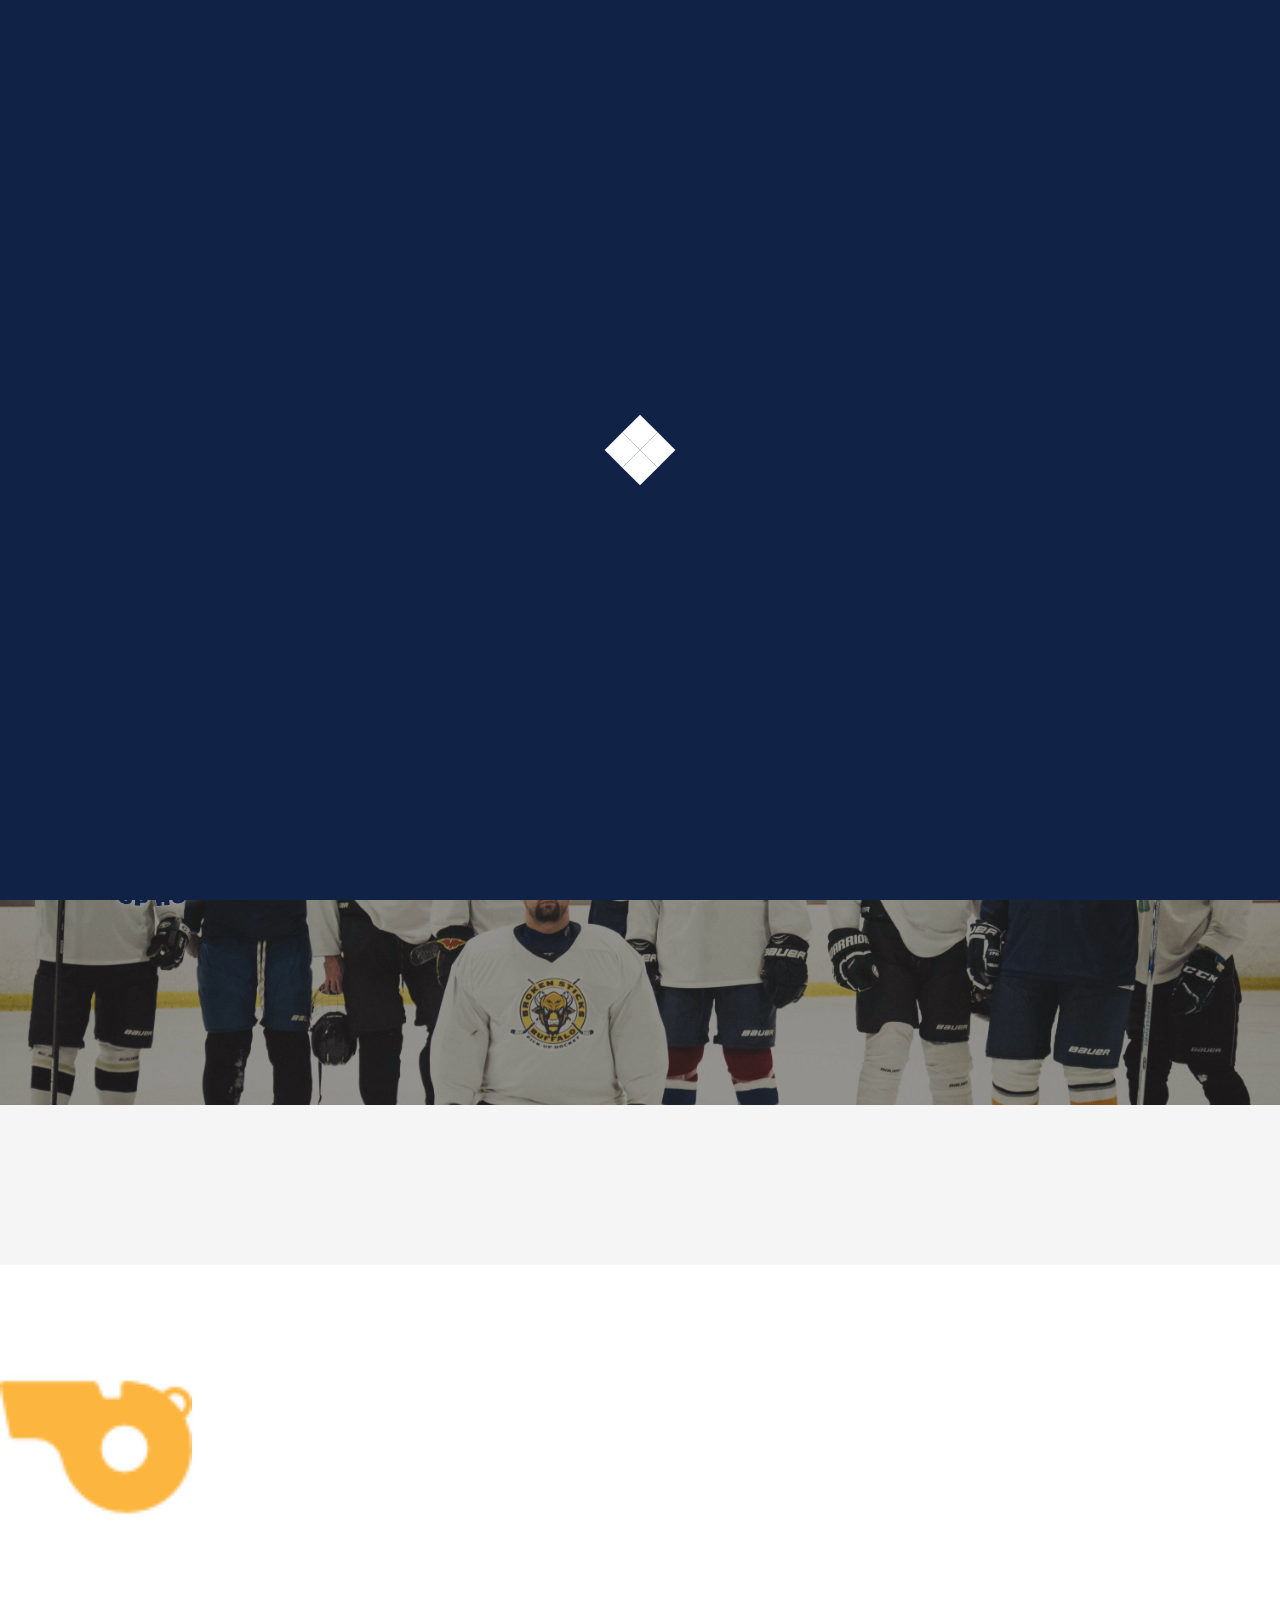
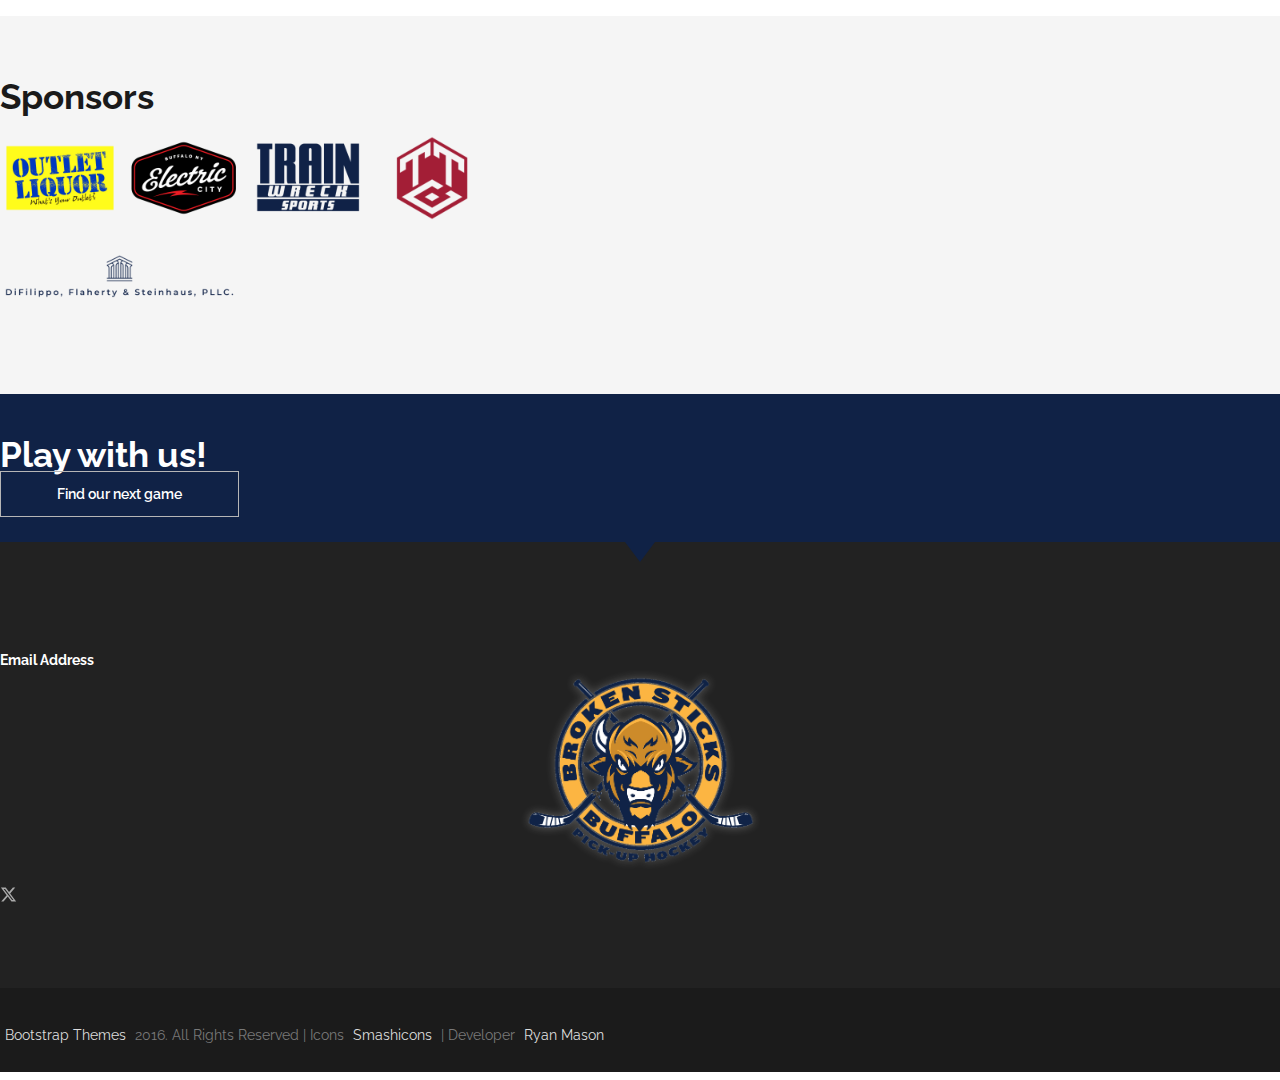
==== commit 4806f44a: "Update twitter icon" ====
--- a/index.html
+++ b/index.html
@@ -93,8 +93,9 @@
                       <a
                         href="https://twitter.com/Broken_Sticks"
                         target="_blank"
-                        ><i class="fa fa-twitter"></i
-                      ></a>
+                      >
+                        <img src="assets/images/x-twitter.svg" class="icon" />
+                      </a>
                     </li>
                     <li>
                       <a
@@ -273,7 +274,7 @@
             </div>
             <!-- Carousel controls -->
             <a
-              class="carousel-control left  z-index-2"
+              class="carousel-control left z-index-2"
               href="#myCarousel"
               data-slide="prev"
             ></a>
@@ -288,7 +289,7 @@
 
         <!-- Wrapper for carousel items -->
         <div class="main_home text-center">
-          <div class="home_text ">
+          <div class="home_text">
             <img
               class="custom-img"
               src="assets/images/BROKEN-STICKS-LOGO.png"
@@ -380,7 +381,7 @@
       </section>
       <!-- End off Featured Section-->
 
-      <section class="py-5  bg-grey roomy-60">
+      <section class="py-5 bg-grey roomy-60">
         <div class="container text-center">
           <h2 id="" class="text-uppercase w-100">Sponsors</h2>
           <div class="row">
@@ -393,7 +394,7 @@
                 />
               </a>
 
-              <a href="https://electriccity.com/" target="_blank">
+              <a href="http://www.whatsyouroutlet.com/" target="_blank">
                 <img
                   class="img-fluid d-block mx-auto sponsors-img"
                   src="assets/sponsors/electricCity.png"
@@ -416,8 +417,6 @@
                   alt=""
                 />
               </a>
-
-          
             </div>
             <a href="https://dfslawyers.com/" target="_blank">
               <img
@@ -499,12 +498,12 @@
 
               <div class="col-md-6">
                 <div class="widget_item widget_newsletter sm-m-top-50">
-                  <div class="widget_brand ">
+                  <div class="widget_brand">
                     <a href="#" class="text-uppercase text-center"
                       ><img
                         class="custom-img"
                         src="assets/images/BROKEN-STICKS-LOGO.png"
-                        style="width: 230px;margin: auto;display:  block;"
+                        style="width: 230px; margin: auto; display: block"
                     /></a>
                     <p id="footer-description"></p>
                   </div>
@@ -520,8 +519,9 @@
                       <a
                         href="https://twitter.com/Broken_Sticks"
                         target="_blank"
-                        ><i class="fa fa-twitter"></i
-                      ></a>
+                      >
+                        <img src="assets/images/x-twitter.svg" class="icon" />
+                      </a>
                     </li>
                     <li>
                       <a
--- a/assets/css/style.css
+++ b/assets/css/style.css
@@ -1364,3 +1364,8 @@
   height: 100%;
   overflow: scroll;
 }
+
+.icon {
+  width: 17px;
+  padding-bottom: 2px;
+}
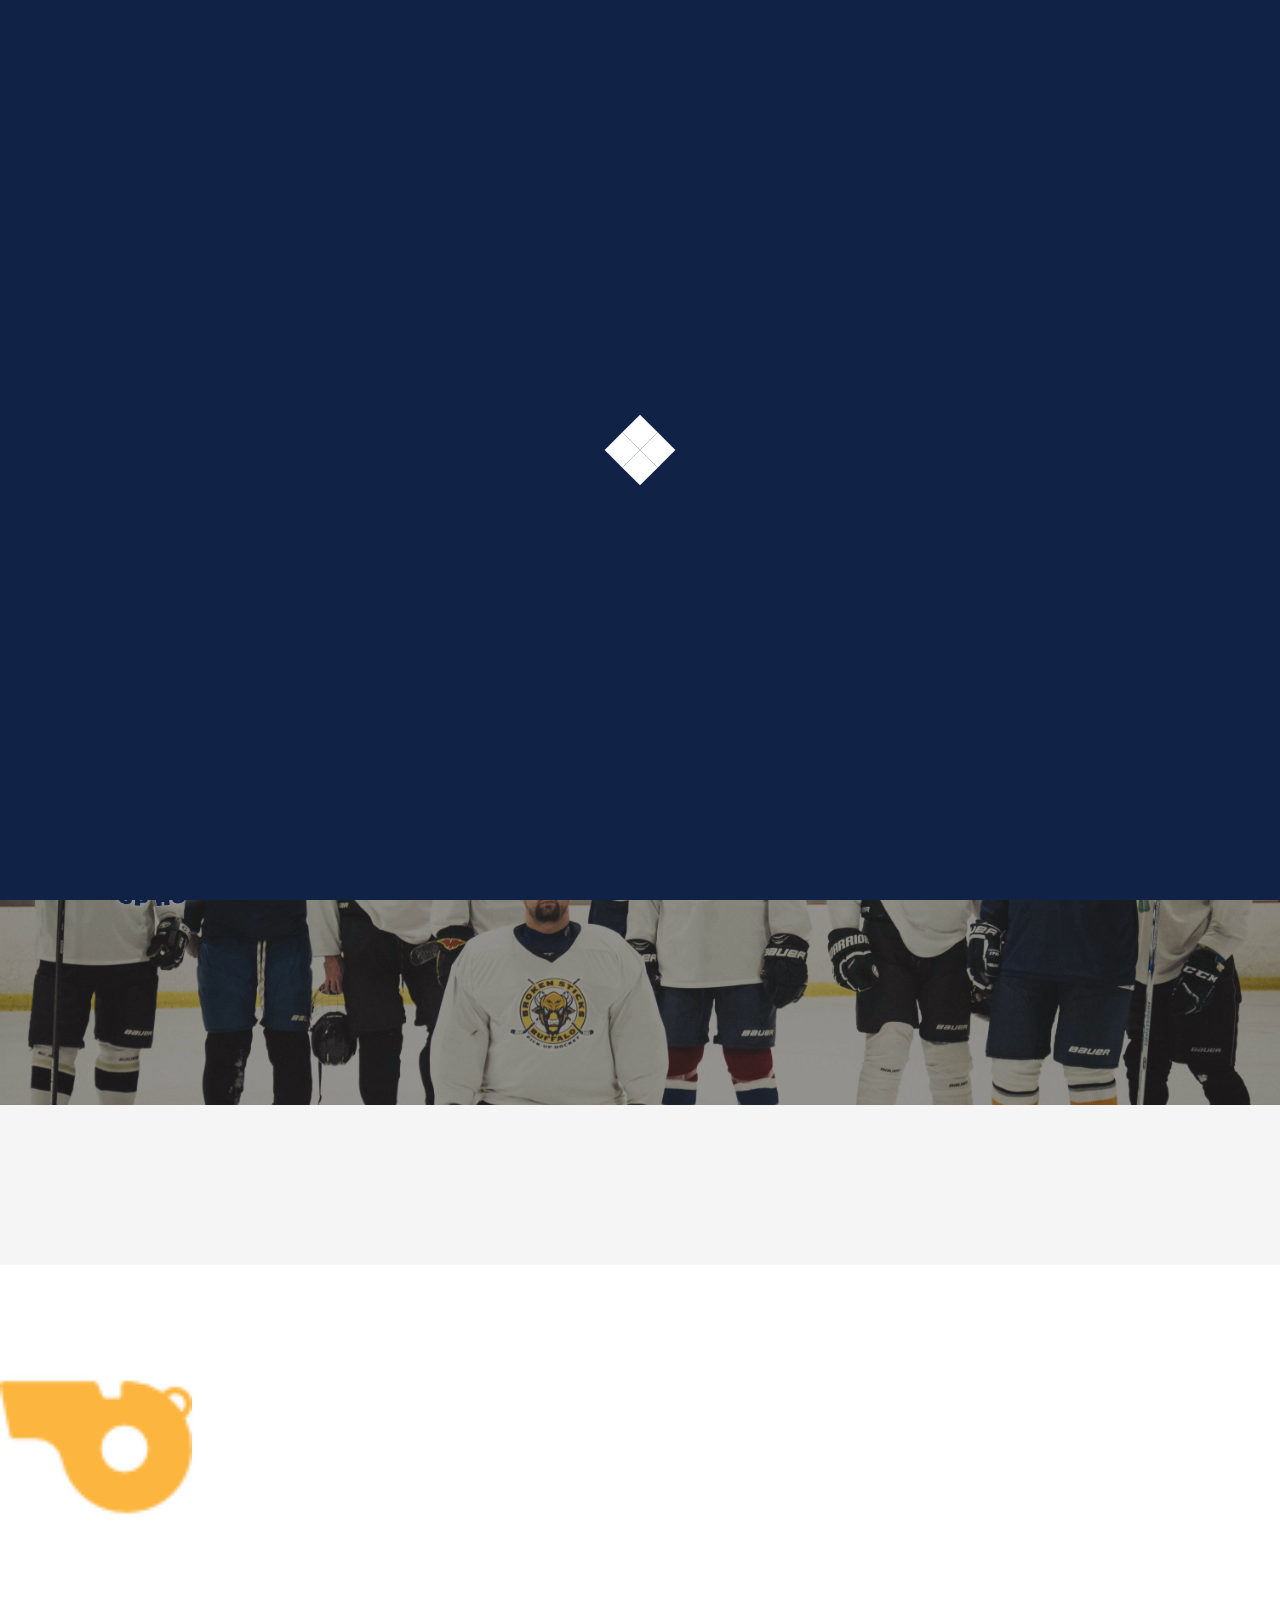
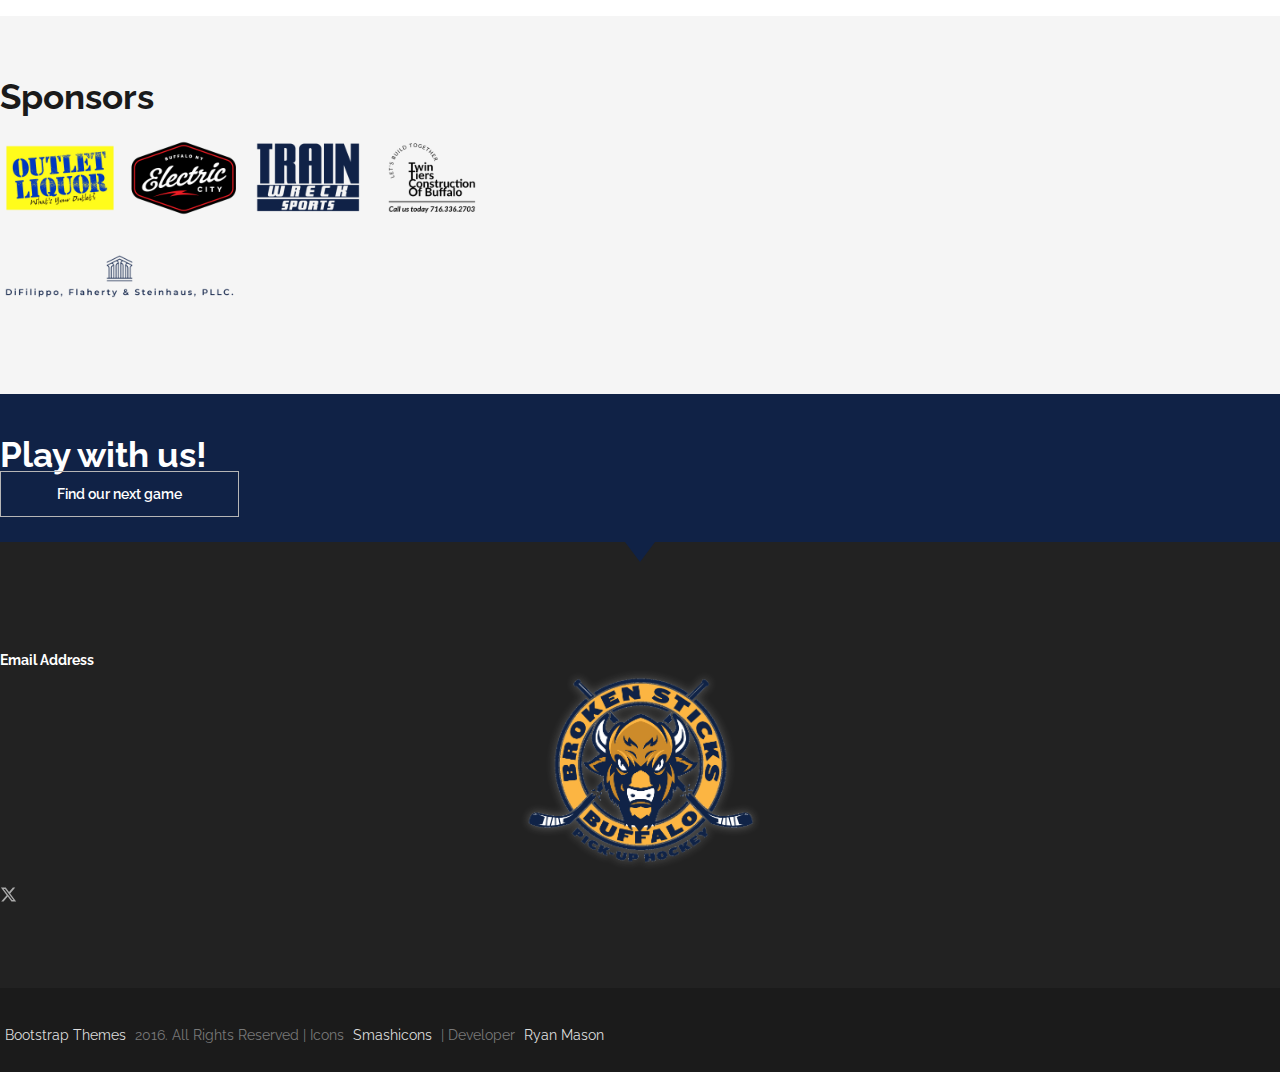
==== commit ad6b9354: "Update index.html" ====
--- a/index.html
+++ b/index.html
@@ -394,7 +394,7 @@
                 />
               </a>
 
-              <a href="http://www.whatsyouroutlet.com/" target="_blank">
+              <a href="https://electriccity.com/" target="_blank">
                 <img
                   class="img-fluid d-block mx-auto sponsors-img"
                   src="assets/sponsors/electricCity.png"
